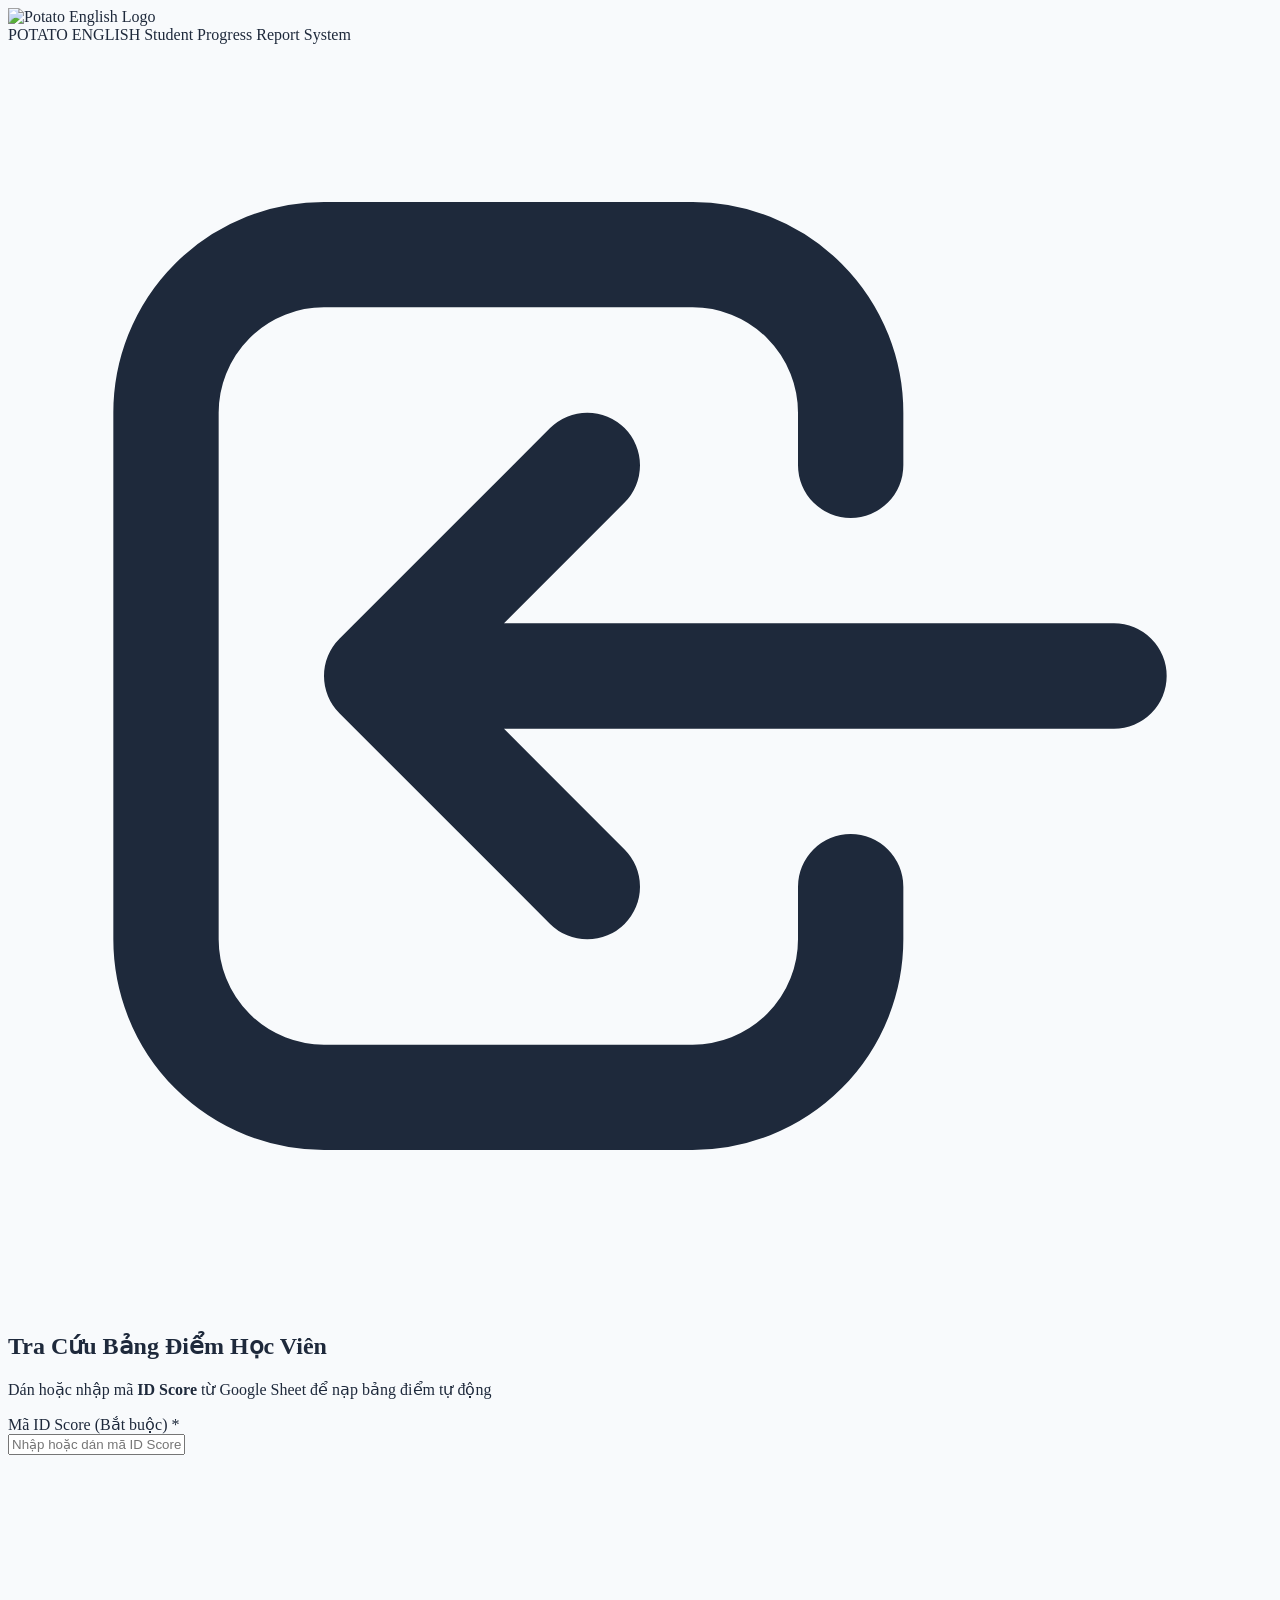
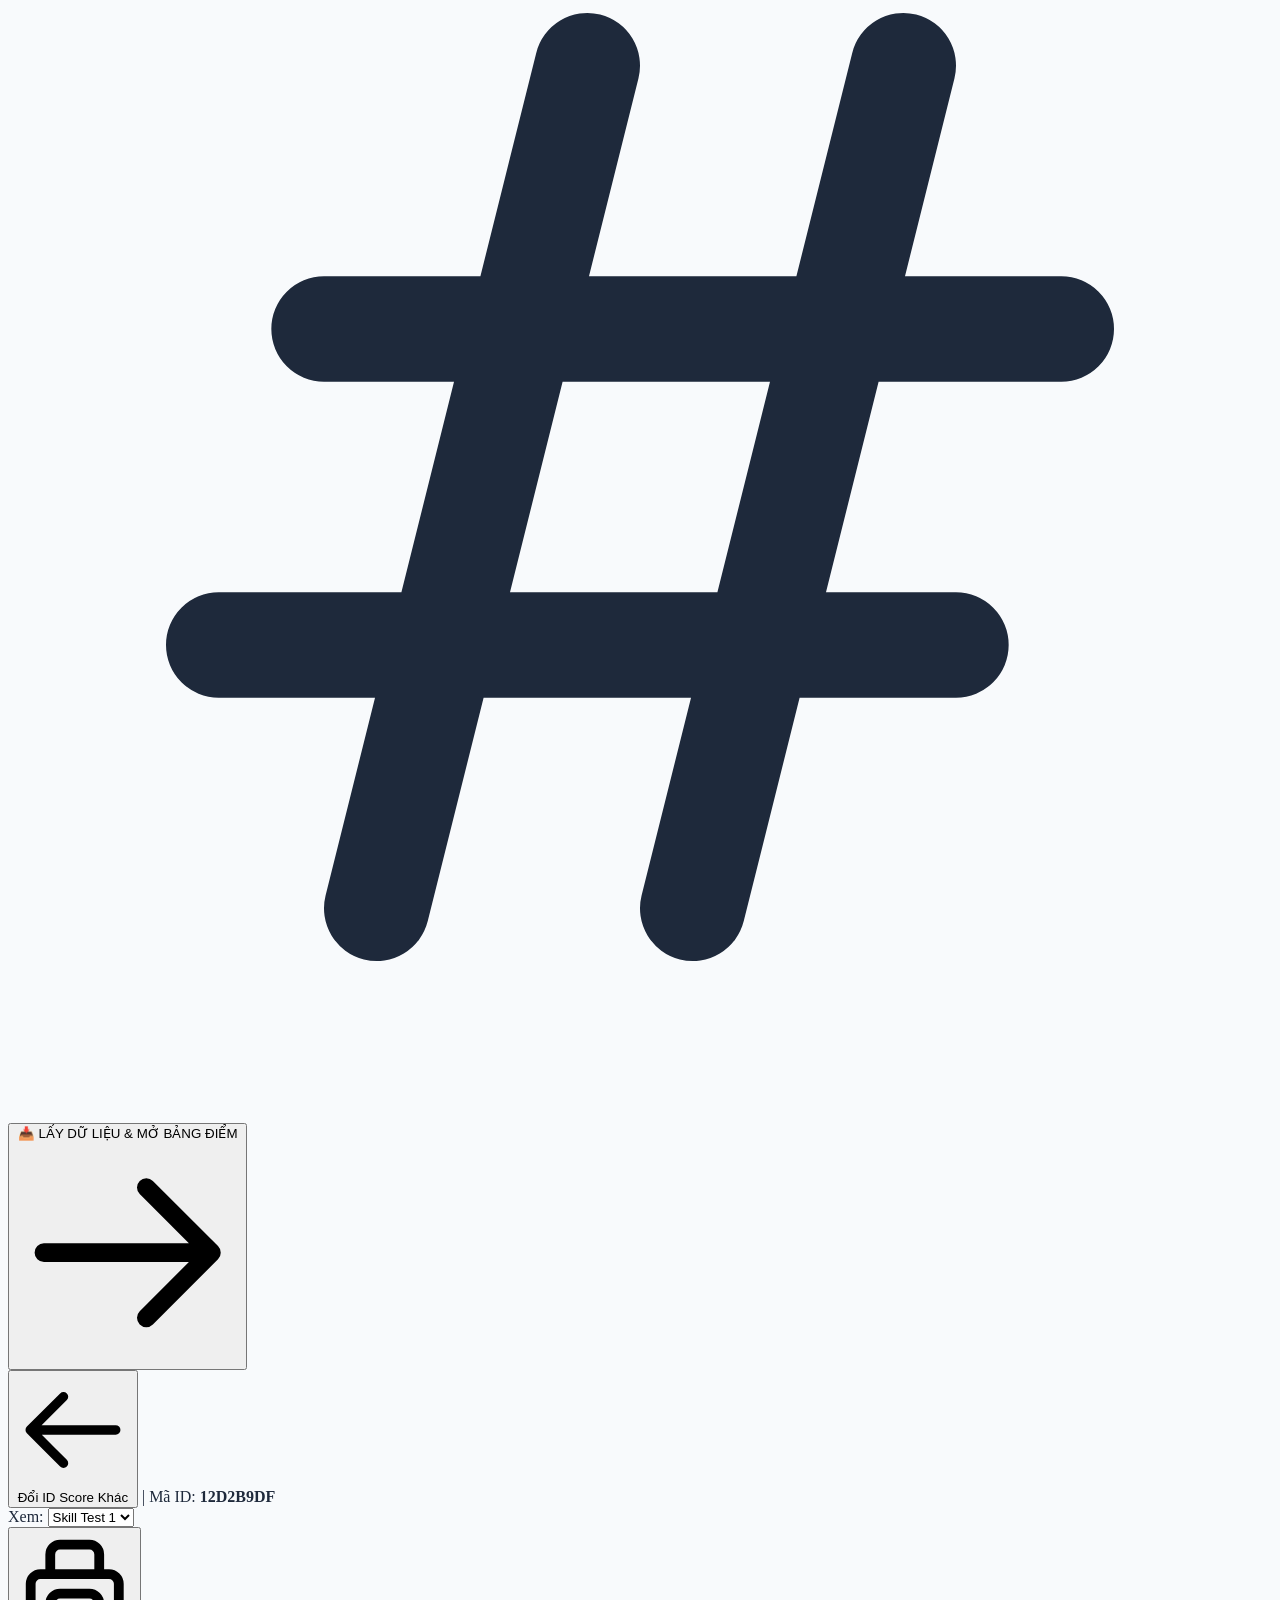
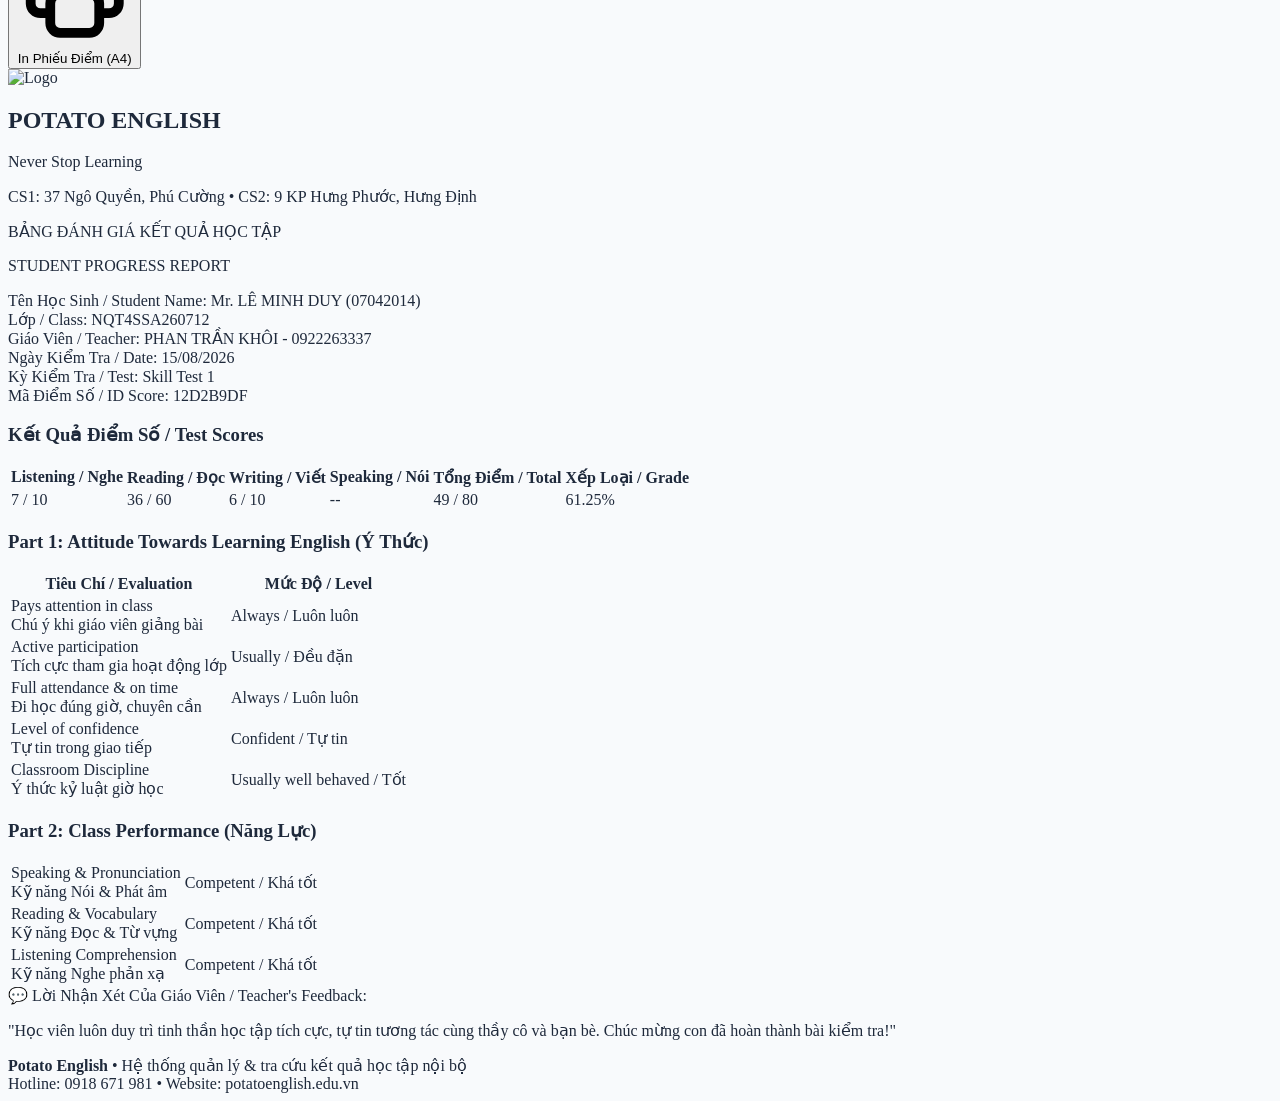
==== score.html @ f8ac5e73 "Update score form: map Class and Teacher from Class sheet, remove signature block" ====
<!DOCTYPE html>
<html lang="vi">
<head>
  <meta charset="UTF-8">
  <meta name="viewport" content="width=device-width, initial-scale=1.0">
  <title>Potato English - Hệ Thống Bảng Điểm Học Viên & Báo Cáo Tiến Trình</title>
  <!-- Tailwind CSS CDN -->
  <script src="https://cdn.tailwindcss.com"></script>
  <!-- PapaParse for high-speed Google Sheet CSV parsing -->
  <script src="https://cdnjs.cloudflare.com/ajax/libs/PapaParse/5.4.1/papaparse.min.js"></script>
  <!-- Google Fonts: Inter & Outfit -->
  <link rel="preconnect" href="https://fonts.googleapis.com">
  <link rel="preconnect" href="https://fonts.gstatic.com" crossorigin>
  <link href="https://fonts.googleapis.com/css2?family=Be+Vietnam+Pro:wght@300;400;500;600;700;800&family=Outfit:wght@500;600;700;800&display=swap" rel="stylesheet">
  
  <script>
    tailwind.config = {
      theme: {
        extend: {
          fontFamily: {
            sans: ['"Be Vietnam Pro"', 'sans-serif'],
            display: ['Outfit', '"Be Vietnam Pro"', 'sans-serif'],
          },
          colors: {
            potato: {
              tan: '#D49A5B',
              tanLight: '#F5E8D8',
              tanDark: '#B87A38',
              navy: '#003F75',
              navyDark: '#00284D',
              blue: '#1B75BC',
              cyan: '#00AEEF',
              red: '#E53935',
              cream: '#FDFBF7',
              surface: '#FFFFFF',
              darkText: '#1E293B',
              muted: '#64748B',
              border: '#E2E8F0'
            }
          }
        }
      }
    }
  </script>
  
  <style>
    body {
      background-color: #F8FAFC;
      color: #1E293B;
    }
    
    /* In ấn chuẩn khổ A4 - CHÍNH XÁC 1 TRANG DUY NHẤT */
    @page {
      size: A4 portrait;
      margin: 6mm 8mm;
    }

    @media print {
      html, body {
        background-color: #FFFFFF !important;
        margin: 0 !important;
        padding: 0 !important;
        height: auto !important;
        -webkit-print-color-adjust: exact !important;
        print-color-adjust: exact !important;
      }
      .no-print {
        display: none !important;
      }
      main {
        padding: 0 !important;
        margin: 0 !important;
        max-width: 100% !important;
        width: 100% !important;
      }
      #reportSection {
        display: block !important;
        padding: 0 !important;
        margin: 0 !important;
        width: 100% !important;
      }
      .print-container {
        box-shadow: none !important;
        border: 1.5px solid #00284D !important;
        margin: 0 auto !important;
        padding: 10px 14px !important;
        width: 100% !important;
        max-width: 100% !important;
        box-sizing: border-box !important;
        page-break-inside: avoid !important;
        break-inside: avoid !important;
        page-break-after: avoid !important;
      }
      tr, td, th {
        page-break-inside: avoid !important;
        break-inside: avoid !important;
      }
    }
  </style>
</head>
<body class="font-sans min-h-screen flex flex-col justify-between antialiased">

  <!-- ================= TOPBAR BRAND HEADER ================= -->
  <header class="no-print bg-white border-b border-potato-border sticky top-0 z-40 shadow-sm">
    <div class="max-w-6xl mx-auto px-4 sm:px-6 h-16 flex items-center justify-between">
      <div class="flex items-center space-x-3">
        <img src="https://potatoenglish.edu.vn/wp-content/uploads/2025/12/logo.jpg" alt="Potato English Logo" class="h-10 w-10 object-contain rounded-lg border border-potato-tan/30 p-0.5">
        <div>
          <span class="font-display font-bold text-lg sm:text-xl text-potato-navy tracking-tight block leading-tight">POTATO ENGLISH</span>
          <span class="text-[11px] font-medium text-potato-tan tracking-wider uppercase">Student Progress Report System</span>
        </div>
      </div>
    </div>
  </header>

  <!-- ================= MAIN CONTAINER ================= -->
  <main class="flex-grow max-w-6xl w-full mx-auto px-4 sm:px-6 py-6 sm:py-8 pb-28 lg:pb-8">

    <!-- ================= VIEW 1: ĐĂNG NHẬP & TRA CỨU ID SCORE ================= -->
    <section id="loginSection" class="no-print max-w-xl mx-auto bg-white rounded-2xl shadow-sm border border-potato-border p-6 sm:p-8 transition-all">
      <div class="text-center mb-6">
        <div class="inline-flex p-3 rounded-2xl bg-amber-50 border border-potato-tan/30 text-potato-tan mb-3">
          <svg class="w-8 h-8" fill="none" stroke="currentColor" viewBox="0 0 24 24">
            <path stroke-linecap="round" stroke-linejoin="round" stroke-width="2" d="M11 16l-4-4m0 0l4-4m-4 4h14m-5 4v1a3 3 0 01-3 3H6a3 3 0 01-3-3V7a3 3 0 013-3h7a3 3 0 013 3v1"/>
          </svg>
        </div>
        <h2 class="font-display text-2xl font-bold text-potato-navy">Tra Cứu Bảng Điểm Học Viên</h2>
        <p class="text-sm text-slate-500 mt-1">Dán hoặc nhập mã <strong>ID Score</strong> từ Google Sheet để nạp bảng điểm tự động</p>
      </div>

      <form id="scoreLoginForm" onsubmit="handleLogin(event)" class="space-y-4">
        <div>
          <label for="idScoreInput" class="block text-xs font-semibold text-slate-700 uppercase tracking-wider mb-1.5">
            Mã ID Score (Bắt buộc) <span class="text-red-500">*</span>
          </label>
          <div class="relative">
            <input type="text" id="idScoreInput" required placeholder="Nhập hoặc dán mã ID Score (ví dụ: 12D2B9DF)" 
              class="w-full pl-10 pr-4 py-3 text-base font-mono uppercase bg-white border border-slate-300 rounded-xl focus:ring-2 focus:ring-potato-tan focus:border-potato-tan transition outline-none shadow-sm">
            <span class="absolute left-3.5 top-3.5 text-slate-400">
              <svg class="w-5 h-5" fill="none" stroke="currentColor" viewBox="0 0 24 24"><path stroke-linecap="round" stroke-linejoin="round" stroke-width="2" d="M7 20l4-16m2 16l4-16M6 9h14M4 15h14"/></svg>
            </span>
          </div>
        </div>

        <!-- Mặc định xem Test 1 khi tra cứu -->
        <input type="hidden" id="testSelectLogin" value="1">

        <!-- Trạng thái Loading / Báo lỗi -->
        <div id="statusBox" class="hidden p-3 rounded-xl text-xs font-medium"></div>

        <div class="pt-2">
          <button type="submit" id="btnSubmitForm" class="w-full py-3.5 px-4 bg-gradient-to-r from-potato-tan to-potato-tanDark text-white font-bold rounded-xl shadow hover:shadow-md transition flex items-center justify-center space-x-2">
            <span id="btnSubmitText">📥 LẤY DỮ LIỆU & MỞ BẢNG ĐIỂM</span>
            <svg id="btnSubmitIcon" class="w-5 h-5" fill="none" stroke="currentColor" viewBox="0 0 24 24"><path stroke-linecap="round" stroke-linejoin="round" stroke-width="2" d="M14 5l7 7m0 0l-7 7m7-7H3"/></svg>
          </button>
        </div>
      </form>
    </section>


    <!-- ================= VIEW 2: BIỂU MẪU BẢNG ĐIỂM (STUDENT PROGRESS REPORT) ================= -->
    <section id="reportSection" class="hidden transition-all">
      
      <!-- Toolbar thao tác (no-print) -->
      <div class="no-print flex flex-wrap items-center justify-between gap-3 mb-6 bg-white p-4 rounded-xl border border-potato-border shadow-sm">
        <div class="flex items-center space-x-2">
          <button onclick="backToLogin()" class="px-3 py-2 bg-slate-100 hover:bg-slate-200 text-slate-700 text-xs font-semibold rounded-lg transition flex items-center space-x-1.5">
            <svg class="w-4 h-4" fill="none" stroke="currentColor" viewBox="0 0 24 24"><path stroke-linecap="round" stroke-linejoin="round" stroke-width="2" d="M10 19l-7-7m0 0l7-7m-7 7h18"/></svg>
            <span>Đổi ID Score Khác</span>
          </button>
          <span class="text-xs text-slate-400 hidden sm:inline">|</span>
          <span class="text-xs text-slate-600 font-medium hidden sm:inline">
            Mã ID: <strong id="currentBadgeId" class="text-potato-navy font-mono text-sm bg-slate-100 px-2 py-0.5 rounded">12D2B9DF</strong>
          </span>
        </div>

        <div class="flex items-center space-x-2">
          <!-- Chọn nhanh Test 1-5 ngay trong trang xem -->
          <div class="flex items-center space-x-1 bg-slate-100 p-1 rounded-lg text-xs">
            <span class="text-slate-500 font-medium px-1">Xem:</span>
            <select id="reportTestSelector" onchange="switchTest(this.value)" class="bg-white border border-slate-300 rounded text-xs font-semibold py-1 px-2 focus:outline-none">
              <option value="1">Skill Test 1</option>
              <option value="2">Skill Test 2</option>
              <option value="3">Skill Test 3</option>
              <option value="4">Skill Test 4</option>
              <option value="5">Skill Test 5</option>
            </select>
          </div>

          <button onclick="window.print()" class="px-4 py-2 bg-potato-blue hover:bg-blue-700 text-white text-xs font-semibold rounded-lg shadow transition flex items-center space-x-1.5">
            <svg class="w-4 h-4" fill="none" stroke="currentColor" viewBox="0 0 24 24"><path stroke-linecap="round" stroke-linejoin="round" stroke-width="2" d="M17 17h2a2 2 0 002-2v-4a2 2 0 00-2-2H5a2 2 0 00-2 2v4a2 2 0 002 2h2m2 4h6a2 2 0 002-2v-4a2 2 0 00-2-2H9a2 2 0 00-2 2v4a2 2 0 002 2zm8-12V5a2 2 0 00-2-2H9a2 2 0 00-2 2v4h10z"/></svg>
            <span>In Phiếu Điểm (A4)</span>
          </button>
        </div>
      </div>

      <!-- TỜ PHIẾU ĐIỂM BÁO CÁO (PRINT CONTAINER) -->
      <div class="print-container bg-white rounded-2xl shadow-sm border border-slate-300 p-5 sm:p-8 max-w-4xl mx-auto">
        
        <!-- HEADER PHIẾU BÁO CÁO -->
        <div class="border-b-2 border-potato-navy/20 pb-3 mb-3 print:pb-2 print:mb-2">
          <div class="flex items-center justify-between gap-3">
            <div class="flex items-center space-x-3">
              <img src="https://potatoenglish.edu.vn/wp-content/uploads/2025/12/logo.jpg" alt="Logo" class="h-14 w-14 print:h-10 print:w-10 object-contain rounded-xl border border-slate-200 p-1">
              <div>
                <h1 class="font-display font-extrabold text-xl print:text-base text-potato-navy tracking-tight leading-tight">POTATO ENGLISH</h1>
                <p class="text-[11px] print:text-[8.5px] text-potato-tan font-bold tracking-wider uppercase">Never Stop Learning</p>
                <p class="text-[10px] print:text-[8px] text-slate-500 mt-0.5">CS1: 37 Ngô Quyền, Phú Cường • CS2: 9 KP Hưng Phước, Hưng Định</p>
              </div>
            </div>
            
            <div class="text-right">
              <div class="inline-block px-2.5 py-0.5 bg-potato-navy text-white text-[10px] print:text-[8.5px] font-bold rounded uppercase tracking-wider mb-0.5">
                BẢNG ĐÁNH GIÁ KẾT QUẢ HỌC TẬP
              </div>
              <p class="font-display font-bold text-base print:text-xs text-slate-800 uppercase tracking-tight leading-tight">STUDENT PROGRESS REPORT</p>
            </div>
          </div>
        </div>

        <!-- THÔNG TIN HỌC VIÊN & LỚP HỌC (GRID) -->
        <div class="bg-slate-50/80 rounded-xl p-3 print:p-2 border border-slate-200 mb-3 print:mb-2">
          <div class="grid grid-cols-2 sm:grid-cols-3 print:grid-cols-3 gap-y-1.5 gap-x-4 text-xs print:text-[10px]">
            <div>
              <span class="text-[10px] print:text-[8.5px] font-medium text-slate-500 block">Tên Học Sinh / Student Name:</span>
              <span id="fieldStudentName" class="font-bold text-potato-navy text-sm print:text-xs">Mr. LÊ MINH DUY (07042014)</span>
            </div>
            <div>
              <span class="text-[10px] print:text-[8.5px] font-medium text-slate-500 block">Lớp / Class:</span>
              <span id="fieldClassId" class="font-bold text-slate-800">NQT4SSA260712</span>
            </div>
            <div>
              <span class="text-[10px] print:text-[8.5px] font-medium text-slate-500 block">Giáo Viên / Teacher:</span>
              <span id="fieldTeacher" class="font-bold text-slate-800">PHAN TRẦN KHÔI - 0922263337</span>
            </div>
            <div>
              <span class="text-[10px] print:text-[8.5px] font-medium text-slate-500 block">Ngày Kiểm Tra / Date:</span>
              <span id="fieldTestDate" class="font-medium text-slate-800">15/08/2026</span>
            </div>
            <div>
              <span class="text-[10px] print:text-[8.5px] font-medium text-slate-500 block">Kỳ Kiểm Tra / Test:</span>
              <span id="fieldTestType" class="font-bold text-potato-blue">Skill Test 1</span>
            </div>
            <div>
              <span class="text-[10px] print:text-[8.5px] font-medium text-slate-500 block">Mã Điểm Số / ID Score:</span>
              <span id="fieldIdScore" class="font-mono font-bold text-potato-tanDark">12D2B9DF</span>
            </div>
          </div>
        </div>

        <!-- BẢNG ĐIỂM KỸ NĂNG (SCORES) -->
        <div class="mb-3 print:mb-2">
          <h3 class="text-xs print:text-[10px] font-bold text-potato-navy uppercase tracking-wider mb-1 flex items-center">
            <span class="w-1.5 h-1.5 rounded-full bg-potato-tan mr-1.5"></span>
            Kết Quả Điểm Số / Test Scores
          </h3>
          
          <div class="overflow-x-auto">
            <table class="w-full text-xs print:text-[10px] border-collapse border border-slate-300 rounded-lg">
              <thead>
                <tr class="bg-potato-navy text-white uppercase text-center text-[11px] print:text-[9px]">
                  <th class="border border-slate-300 py-1.5 px-2">Listening / Nghe</th>
                  <th class="border border-slate-300 py-1.5 px-2">Reading / Đọc</th>
                  <th class="border border-slate-300 py-1.5 px-2">Writing / Viết</th>
                  <th class="border border-slate-300 py-1.5 px-2">Speaking / Nói</th>
                  <th class="border border-slate-300 py-1.5 px-2 bg-potato-tan text-white font-bold">Tổng Điểm / Total</th>
                  <th class="border border-slate-300 py-1.5 px-2 bg-potato-tanDark text-white font-bold">Xếp Loại / Grade</th>
                </tr>
              </thead>
              <tbody class="text-center font-medium divide-y divide-slate-200">
                <tr class="hover:bg-slate-50/50">
                  <td class="border border-slate-300 py-1.5 px-2 font-semibold text-slate-700" id="valListening">7 / 10</td>
                  <td class="border border-slate-300 py-1.5 px-2 font-semibold text-slate-700" id="valReading">36 / 60</td>
                  <td class="border border-slate-300 py-1.5 px-2 font-semibold text-slate-700" id="valWriting">6 / 10</td>
                  <td class="border border-slate-300 py-1.5 px-2 font-semibold text-slate-700" id="valSpeaking">--</td>
                  <td class="border border-slate-300 py-1.5 px-2 font-bold text-sm print:text-xs text-potato-navy bg-amber-50/30" id="valTotal">49 / 80</td>
                  <td class="border border-slate-300 py-1.5 px-2 font-bold text-sm print:text-xs text-emerald-600 bg-amber-50/50" id="valGrade">61.25%</td>
                </tr>
              </tbody>
            </table>
          </div>
        </div>

        <!-- PART 1 & PART 2 LAYOUT: 2 CỘT CÂN BẰNG HOÀN HẢO -->
        <div class="grid grid-cols-1 lg:grid-cols-2 print:grid-cols-2 gap-3 print:gap-2.5 mb-3 print:mb-2">
          
          <!-- CỘT TRÁI: PART 1 (Ý THỨC HỌC TẬP - 5 TIÊU CHÍ) -->
          <div>
            <h3 class="text-xs print:text-[10px] font-bold text-potato-navy uppercase tracking-wider mb-1 flex items-center">
              <span class="w-1.5 h-1.5 rounded-full bg-potato-blue mr-1.5"></span>
              Part 1: Attitude Towards Learning English (Ý Thức)
            </h3>
            
            <table class="w-full text-xs print:text-[8.5px] border-collapse border border-slate-300">
              <thead>
                <tr class="bg-slate-100 text-slate-700 text-left text-[10px] print:text-[8px]">
                  <th class="border border-slate-300 py-1 px-2 w-7/12">Tiêu Chí / Evaluation</th>
                  <th class="border border-slate-300 py-1 px-2 w-5/12 text-center">Mức Độ / Level</th>
                </tr>
              </thead>
              <tbody class="divide-y divide-slate-200 text-slate-700">
                <tr>
                  <td class="border border-slate-300 py-1 px-2">
                    <div class="font-semibold text-slate-800">Pays attention in class</div>
                    <div class="text-[9px] print:text-[7.5px] text-slate-500">Chú ý khi giáo viên giảng bài</div>
                  </td>
                  <td class="border border-slate-300 py-1 px-2 text-center font-bold text-emerald-700 bg-emerald-50/30" id="att1">
                    Always / Luôn luôn
                  </td>
                </tr>
                <tr>
                  <td class="border border-slate-300 py-1 px-2">
                    <div class="font-semibold text-slate-800">Active participation</div>
                    <div class="text-[9px] print:text-[7.5px] text-slate-500">Tích cực tham gia hoạt động lớp</div>
                  </td>
                  <td class="border border-slate-300 py-1 px-2 text-center font-bold text-blue-700 bg-blue-50/30" id="att2">
                    Usually / Đều đặn
                  </td>
                </tr>
                <tr>
                  <td class="border border-slate-300 py-1 px-2">
                    <div class="font-semibold text-slate-800">Full attendance & on time</div>
                    <div class="text-[9px] print:text-[7.5px] text-slate-500">Đi học đúng giờ, chuyên cần</div>
                  </td>
                  <td class="border border-slate-300 py-1 px-2 text-center font-bold text-emerald-700 bg-emerald-50/30" id="att3">
                    Always / Luôn luôn
                  </td>
                </tr>
                <tr>
                  <td class="border border-slate-300 py-1 px-2">
                    <div class="font-semibold text-slate-800">Level of confidence</div>
                    <div class="text-[9px] print:text-[7.5px] text-slate-500">Tự tin trong giao tiếp</div>
                  </td>
                  <td class="border border-slate-300 py-1 px-2 text-center font-bold text-amber-700 bg-amber-50/30" id="att4">
                    Confident / Tự tin
                  </td>
                </tr>
                <tr>
                  <td class="border border-slate-300 py-1 px-2">
                    <div class="font-semibold text-slate-800">Classroom Discipline</div>
                    <div class="text-[9px] print:text-[7.5px] text-slate-500">Ý thức kỷ luật giờ học</div>
                  </td>
                  <td class="border border-slate-300 py-1 px-2 text-center font-bold text-emerald-700 bg-emerald-50/30" id="att5">
                    Usually well behaved / Tốt
                  </td>
                </tr>
              </tbody>
            </table>
          </div>

          <!-- CỘT PHẢI: PART 2 (NĂNG LỰC) + LỜI NHẬN XÉT -->
          <div class="flex flex-col justify-between">
            <div>
              <h3 class="text-xs print:text-[10px] font-bold text-potato-navy uppercase tracking-wider mb-1 flex items-center">
                <span class="w-1.5 h-1.5 rounded-full bg-emerald-600 mr-1.5"></span>
                Part 2: Class Performance (Năng Lực)
              </h3>
              
              <table class="w-full text-xs print:text-[8.5px] border-collapse border border-slate-300 mb-2 print:mb-1.5">
                <tbody class="divide-y divide-slate-200 text-slate-700">
                  <tr>
                    <td class="border border-slate-300 py-1 px-2 w-7/12">
                      <div class="font-semibold text-slate-800">Speaking & Pronunciation</div>
                      <div class="text-[9px] print:text-[7.5px] text-slate-500">Kỹ năng Nói & Phát âm</div>
                    </td>
                    <td class="border border-slate-300 py-1 px-2 w-5/12 text-center font-semibold text-slate-800" id="perf1">
                      Competent / Khá tốt
                    </td>
                  </tr>
                  <tr>
                    <td class="border border-slate-300 py-1 px-2">
                      <div class="font-semibold text-slate-800">Reading & Vocabulary</div>
                      <div class="text-[9px] print:text-[7.5px] text-slate-500">Kỹ năng Đọc & Từ vựng</div>
                    </td>
                    <td class="border border-slate-300 py-1 px-2 text-center font-semibold text-slate-800" id="perf2">
                      Competent / Khá tốt
                    </td>
                  </tr>
                  <tr>
                    <td class="border border-slate-300 py-1 px-2">
                      <div class="font-semibold text-slate-800">Listening Comprehension</div>
                      <div class="text-[9px] print:text-[7.5px] text-slate-500">Kỹ năng Nghe phản xạ</div>
                    </td>
                    <td class="border border-slate-300 py-1 px-2 text-center font-semibold text-slate-800" id="perf3">
                      Competent / Khá tốt
                    </td>
                  </tr>
                </tbody>
              </table>
            </div>

            <!-- LỜI NHẬN XÉT CỦA GIÁO VIÊN -->
            <div class="border border-slate-300 rounded-lg p-2 print:p-1.5 bg-amber-50/20">
              <span class="text-[10px] print:text-[8.5px] font-bold text-potato-navy uppercase tracking-wider block mb-0.5">
                💬 Lời Nhận Xét Của Giáo Viên / Teacher's Feedback:
              </span>
              <p id="teacherFeedback" class="text-xs print:text-[9px] text-slate-700 leading-snug italic">
                "Học viên luôn duy trì tinh thần học tập tích cực, tự tin tương tác cùng thầy cô và bạn bè. Chúc mừng con đã hoàn thành bài kiểm tra!"
              </p>
            </div>
          </div>

        </div>

      </div>
    </section>

  </main>

  <!-- ================= GLOBAL FOOTER ================= -->
  <footer class="no-print bg-white border-t border-potato-border py-4 text-center text-xs text-slate-500">
    <div class="max-w-6xl mx-auto px-4 flex flex-col sm:flex-row items-center justify-between gap-2">
      <div>
        <strong>Potato English</strong> • Hệ thống quản lý & tra cứu kết quả học tập nội bộ
      </div>
      <div>
        <span>Hotline: 0918 671 981 • Website: potatoenglish.edu.vn</span>
      </div>
    </div>
  </footer>

  <!-- ================= JAVASCRIPT: LIVE DATA FETCH & REAL-TIME SEARCH ================= -->
  <script>
    const GOOGLE_SHEET_CSV_URL = 'https://docs.google.com/spreadsheets/d/1Z86AEyIs7yxSNzavuyRTCWz-PnD6xm8y06A-qPsGQR0/export?format=csv&gid=0';
    const GOOGLE_SHEET_CLASS_CSV_URL = 'https://docs.google.com/spreadsheets/d/1Z86AEyIs7yxSNzavuyRTCWz-PnD6xm8y06A-qPsGQR0/export?format=csv&gid=539173860';

    // In-memory cache of parsed Google Sheet data
    let sheetRowsCache = null;
    let classMapCache = {};
    let currentStudentObj = null;
    let currentSelectedTest = 1;

    // Prefetch sheet data in background upon page load
    window.addEventListener('DOMContentLoaded', () => {
      document.getElementById('reportSection').classList.add('hidden');
      loadSheetDataInBackground();
    });

    async function loadSheetDataInBackground() {
      try {
        const [importRes, classRes] = await Promise.all([
          fetch(GOOGLE_SHEET_CSV_URL),
          fetch(GOOGLE_SHEET_CLASS_CSV_URL).catch(() => null)
        ]);

        if (classRes && classRes.ok) {
          const classCsv = await classRes.text();
          Papa.parse(classCsv, {
            skipEmptyLines: true,
            complete: function(results) {
              parseClassMap(results.data);
            }
          });
        }

        if (importRes && importRes.ok) {
          const csvText = await importRes.text();
          Papa.parse(csvText, {
            skipEmptyLines: true,
            complete: function(results) {
              if (results.data && results.data.length > 2) {
                sheetRowsCache = results.data;
                console.log(`✅ Loaded ${sheetRowsCache.length - 2} student records from Google Sheet`);
              }
            }
          });
        }
      } catch (err) {
        console.warn('Background preload failed, will fetch on demand:', err);
      }
    }

    function parseClassMap(rows) {
      if (!rows || rows.length < 3) return;
      for (let i = 2; i < rows.length; i++) {
        const row = rows[i];
        if (row && row[0]) {
          const cid = row[0].trim().toUpperCase();
          classMapCache[cid] = {
            className: (row[13] || '').trim(),
            teacher: (row[14] || '').trim()
          };
        }
      }
      console.log(`✅ Loaded ${Object.keys(classMapCache).length} classes into map cache`);
    }

    function fillAndSubmit(code) {
      document.getElementById('idScoreInput').value = code;
      handleLookup(code, parseInt(document.getElementById('testSelectLogin').value, 10) || 1);
    }

    function handleLogin(e) {
      e.preventDefault();
      const code = document.getElementById('idScoreInput').value.trim().toUpperCase();
      const test = parseInt(document.getElementById('testSelectLogin').value, 10) || 1;
      if (!code) {
        showStatus('Vui lòng nhập hoặc dán mã ID Score!', 'error');
        return;
      }
      handleLookup(code, test);
    }

    async function handleLookup(code, testNum = 1) {
      currentSelectedTest = testNum;
      setLoading(true);
      showStatus('🔄 Đang tìm kiếm học viên trong Google Sheet...', 'info');

      try {
        // 1. First, check in-memory cache if available
        if (sheetRowsCache) {
          const student = findStudentInRows(sheetRowsCache, code, testNum);
          if (student) {
            renderStudent(student);
            setLoading(false);
            return;
          }
        }

        // 2. Otherwise try local /api/score
        try {
          const apiRes = await fetch(`/api/score?id=${encodeURIComponent(code)}&test=${testNum}`);
          if (apiRes.ok) {
            const data = await apiRes.json();
            if (data.found) {
              renderStudentFromApi(data);
              setLoading(false);
              return;
            }
          }
        } catch (apiErr) {
          console.log('/api/score unavailable, falling back to direct Google Sheet fetch');
        }

        // 3. Fallback: Direct CSV fetch from Google Sheet
        const response = await fetch(GOOGLE_SHEET_CSV_URL);
        if (!response.ok) {
          throw new Error('Không thể tải file Google Sheet. Vui lòng kiểm tra kết nối mạng!');
        }

        const csvText = await response.text();
        Papa.parse(csvText, {
          skipEmptyLines: true,
          complete: function(results) {
            sheetRowsCache = results.data;
            const student = findStudentInRows(sheetRowsCache, code, testNum);
            setLoading(false);

            if (student) {
              renderStudent(student);
            } else {
              showStatus(`❌ Không tìm thấy học viên với mã ID Score: "${code}" trong Google Sheet!`, 'error');
            }
          },
          error: function(err) {
            setLoading(false);
            showStatus('Lỗi phân tích dữ liệu Google Sheet: ' + err.message, 'error');
          }
        });

      } catch (err) {
        setLoading(false);
        showStatus('Lỗi kết nối: ' + err.message, 'error');
      }
    }

    function findStudentInRows(rows, queryId, testNum) {
      if (!rows || rows.length < 3) return null;

      for (let i = 2; i < rows.length; i++) {
        const row = rows[i];
        if (!row || !row[0]) continue;
        const rowId = row[0].toString().trim().toUpperCase();
        if (rowId === queryId) {
          return parseRowData(row, queryId, testNum);
        }
      }
      return null;
    }

    function parseRowData(row, queryId, testNum) {
      const getTestInfo = (t) => {
        const dateCol = 5 + t;
        const baseCol = 11 + (t - 1) * 7;
        return {
          name: `Skill Test ${t}`,
          date: (row[dateCol] || '').trim(),
          listening: (row[baseCol] || '').trim() || '--',
          reading: (row[baseCol + 1] || '').trim() || '--',
          writing: (row[baseCol + 2] || '').trim() || '--',
          speaking: (row[baseCol + 3] || '').trim() || '--',
          total: (row[baseCol + 4] || '').trim() || '--',
          grade: (row[baseCol + 5] || '').trim() || '--',
          speakingLink: (row[baseCol + 6] || '').trim()
        };
      };

      const rawClassId = row[1] ? row[1].trim() : 'N/A';
      const rawTeacher = row[5] ? row[5].trim() : 'Giáo viên phụ trách';
      const classInfo = classMapCache[rawClassId.toUpperCase()] || {};
      const finalClass = classInfo.className || rawClassId;
      const finalTeacher = classInfo.teacher || rawTeacher;

      return {
        idScore: row[0] ? row[0].trim() : queryId,
        classId: finalClass,
        rawClassId: rawClassId,
        type: row[2] ? row[2].trim() : '',
        status: row[3] ? row[3].trim() : '',
        studentName: row[4] ? row[4].trim() : 'Học viên',
        teacher: finalTeacher,
        rawTeacher: rawTeacher,
        tests: {
          1: getTestInfo(1),
          2: getTestInfo(2),
          3: getTestInfo(3),
          4: getTestInfo(4),
          5: getTestInfo(5)
        },
        currentTestIndex: testNum,
        att1: (row[53] || '').trim() || 'Always / Luôn luôn',
        att2: (row[54] || '').trim() || 'Usually / Đều đặn',
        att3: (row[55] || '').trim() || 'Always / Luôn luôn',
        att4: (row[56] || '').trim() || 'Confident / Tự tin',
        att5: (row[59] || '').trim() || 'Usually well behaved / Tốt',
        perf1: (row[61] || '').trim() || 'Competent / Khá tốt',
        perf2: (row[62] || '').trim() || 'Competent / Khá tốt',
        perf3: (row[63] || '').trim() || 'Competent / Khá tốt',
        teacherComment: (row[67] || '').trim() || (row[66] || '').trim() || ''
      };
    }

    function renderStudent(student) {
      currentStudentObj = student;
      const test = student.tests[currentSelectedTest] || student.tests[1];

      document.getElementById('currentBadgeId').innerText = student.idScore;
      document.getElementById('fieldIdScore').innerText = student.idScore;
      document.getElementById('fieldStudentName').innerText = student.studentName;
      document.getElementById('fieldClassId').innerText = student.classId;
      document.getElementById('fieldTeacher').innerText = student.teacher;
      
      document.getElementById('fieldTestDate').innerText = test.date || new Date().toLocaleDateString('vi-VN');
      document.getElementById('fieldTestType').innerText = test.name;
      document.getElementById('reportTestSelector').value = currentSelectedTest;

      document.getElementById('valListening').innerText = test.listening;
      document.getElementById('valReading').innerText = test.reading;
      document.getElementById('valWriting').innerText = test.writing;
      document.getElementById('valSpeaking').innerText = test.speaking;
      document.getElementById('valTotal').innerText = test.total;
      document.getElementById('valGrade').innerText = test.grade;

      document.getElementById('att1').innerText = student.att1;
      document.getElementById('att2').innerText = student.att2;
      document.getElementById('att3').innerText = student.att3;
      document.getElementById('att4').innerText = student.att4;
      document.getElementById('att5').innerText = student.att5;

      document.getElementById('perf1').innerText = student.perf1;
      document.getElementById('perf2').innerText = student.perf2;
      document.getElementById('perf3').innerText = student.perf3;

      const feedback = student.teacherComment || 
        `Bé ${student.studentName} có thái độ học tập rất nghiêm túc và chủ động. Con hoàn thành tốt các nội dung trong kỳ thi ${test.name}. Thầy cô chúc mừng kết quả tiến bộ của con!`;
      document.getElementById('teacherFeedback').innerText = `"${feedback}"`;

      // Hide login, show report
      document.getElementById('loginSection').classList.add('hidden');
      document.getElementById('reportSection').classList.remove('hidden');
      window.scrollTo({ top: 0, behavior: 'smooth' });
    }

    function renderStudentFromApi(data) {
      const student = {
        idScore: data.idScore,
        classId: data.classId,
        studentName: data.studentName,
        teacher: data.teacher,
        tests: {
          1: data.allTests.test1,
          2: data.allTests.test2,
          3: data.allTests.test3,
          4: data.allTests.test4,
          5: data.allTests.test5
        },
        currentTestIndex: currentSelectedTest,
        att1: data.attitudes.att1,
        att2: data.attitudes.att2,
        att3: data.attitudes.att3,
        att4: data.attitudes.att4,
        att5: data.attitudes.att5,
        perf1: data.performance.perf1,
        perf2: data.performance.perf2,
        perf3: data.performance.perf3,
        teacherComment: data.comments.teacherComment
      };
      renderStudent(student);
    }

    function switchTest(testNum) {
      currentSelectedTest = parseInt(testNum, 10);
      if (currentStudentObj) {
        renderStudent(currentStudentObj);
      }
    }

    function backToLogin() {
      document.getElementById('loginSection').classList.remove('hidden');
      document.getElementById('reportSection').classList.add('hidden');
      document.getElementById('statusBox').classList.add('hidden');
      window.scrollTo({ top: 0, behavior: 'smooth' });
    }

    function showStatus(msg, type) {
      const box = document.getElementById('statusBox');
      box.classList.remove('hidden', 'bg-red-50', 'text-red-700', 'bg-blue-50', 'text-blue-700', 'border-red-200', 'border-blue-200');
      if (type === 'error') {
        box.classList.add('bg-red-50', 'text-red-700', 'border', 'border-red-200');
      } else {
        box.classList.add('bg-blue-50', 'text-blue-700', 'border', 'border-blue-200');
      }
      box.innerHTML = msg;
    }

    function setLoading(isLoading) {
      const btn = document.getElementById('btnSubmitForm');
      const text = document.getElementById('btnSubmitText');
      if (isLoading) {
        btn.disabled = true;
        btn.classList.add('opacity-75', 'cursor-not-allowed');
        text.innerText = 'ĐANG TẢI TỪ GOOGLE SHEET...';
      } else {
        btn.disabled = false;
        btn.classList.remove('opacity-75', 'cursor-not-allowed');
        text.innerText = '📥 LẤY DỮ LIỆU & MỞ BẢNG ĐIỂM';
      }
    }
  </script>
</body>
</html>
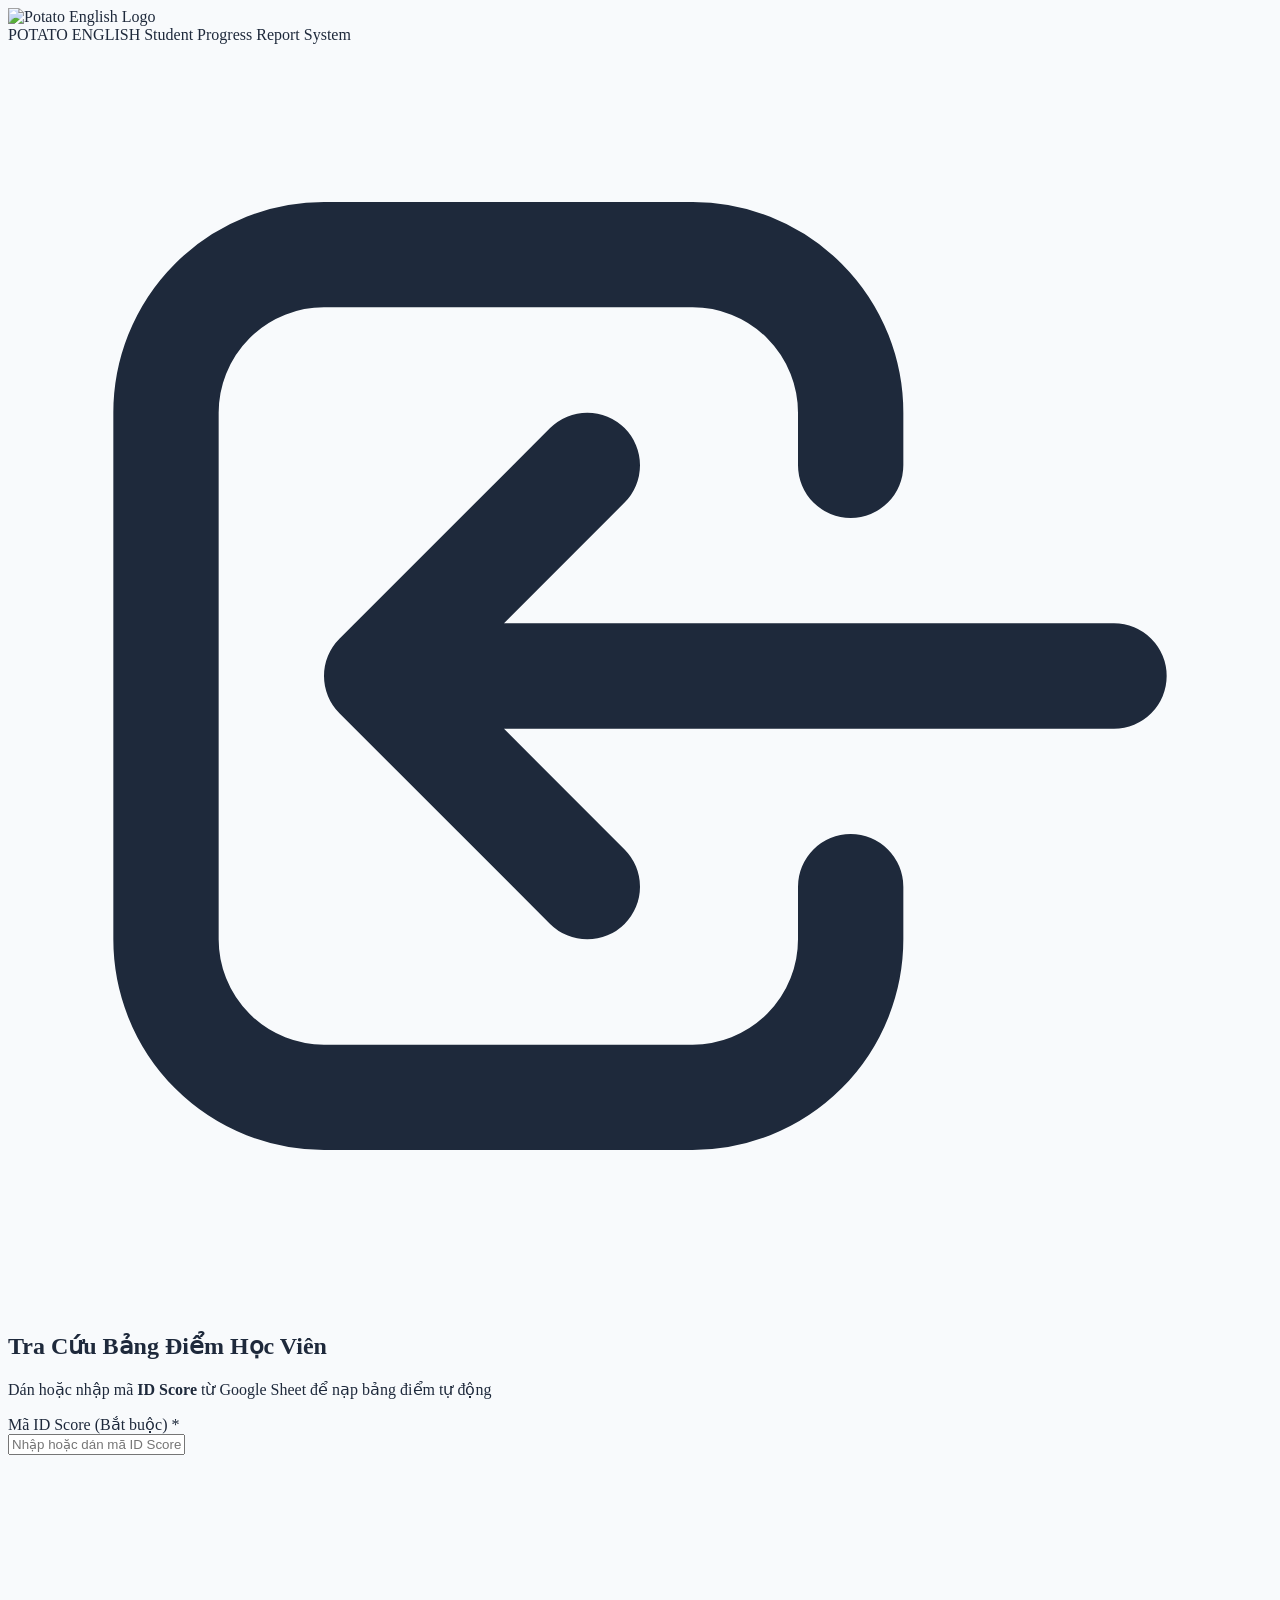
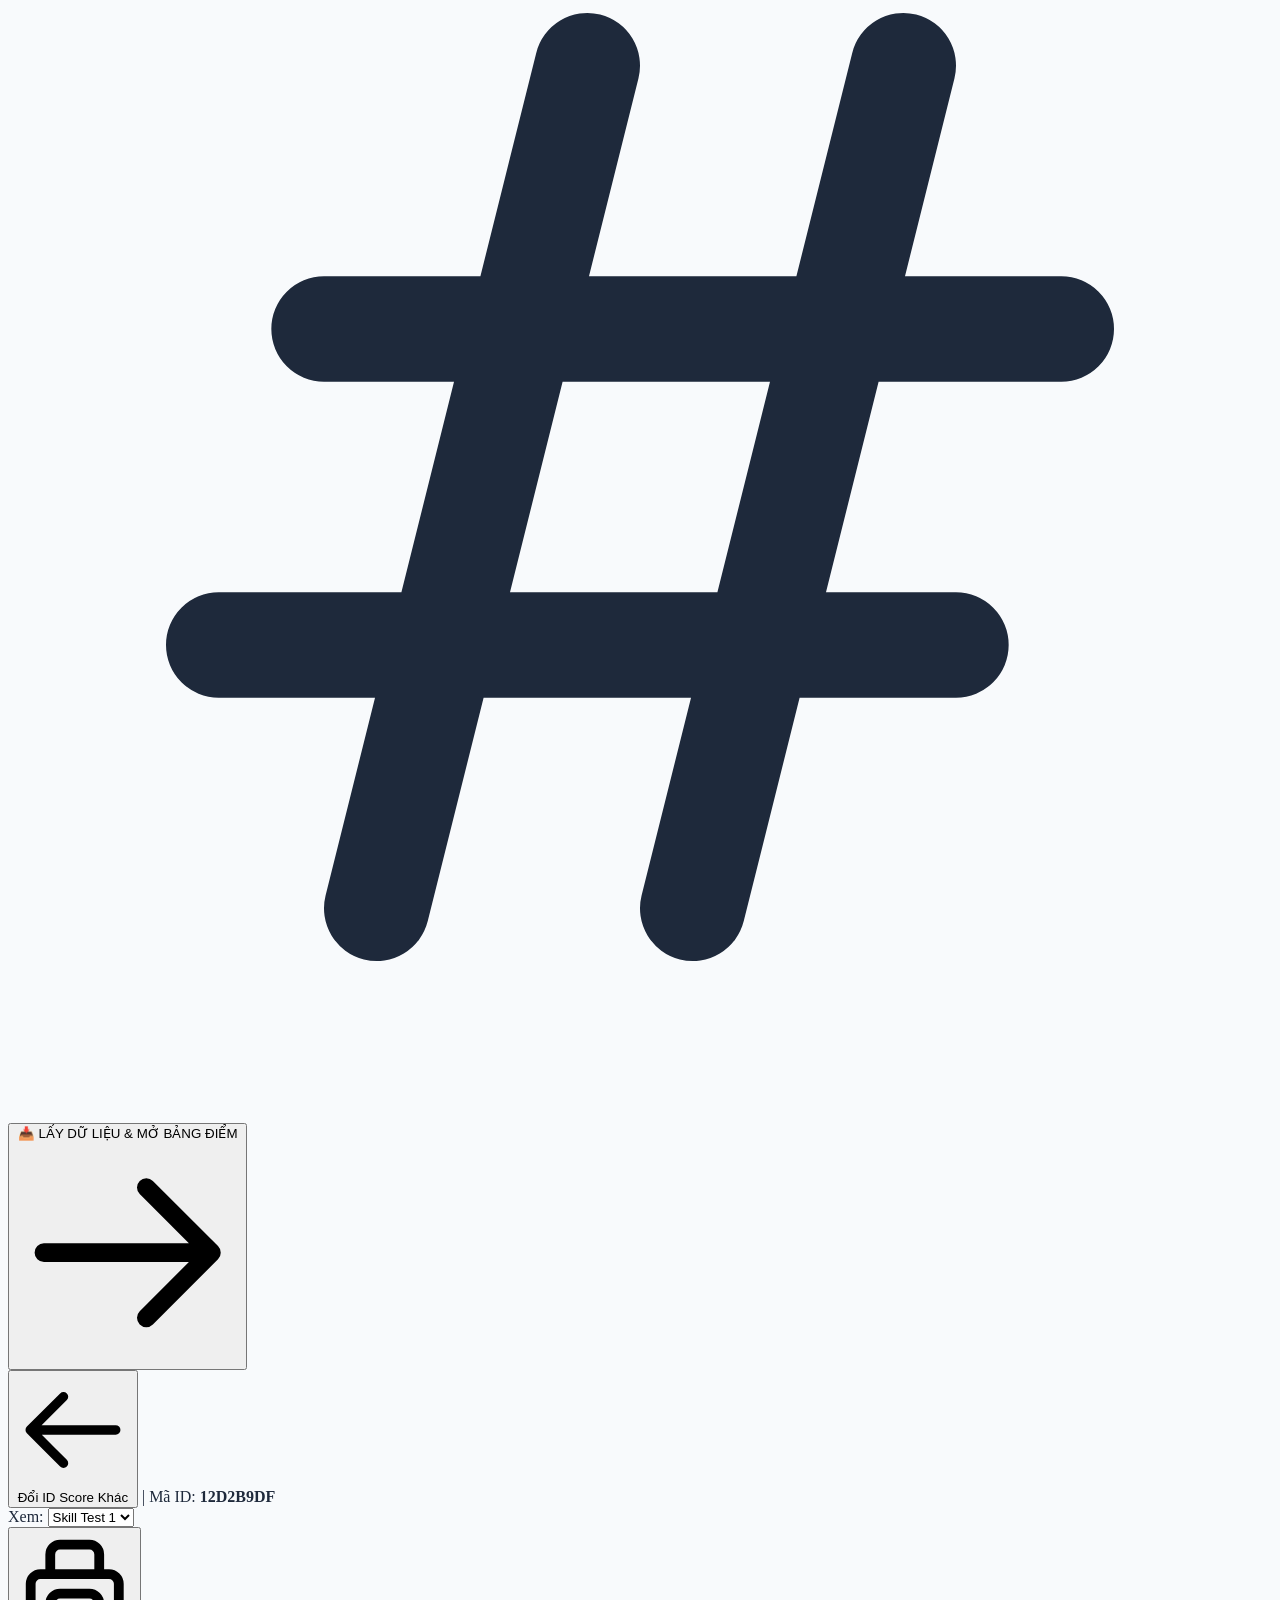
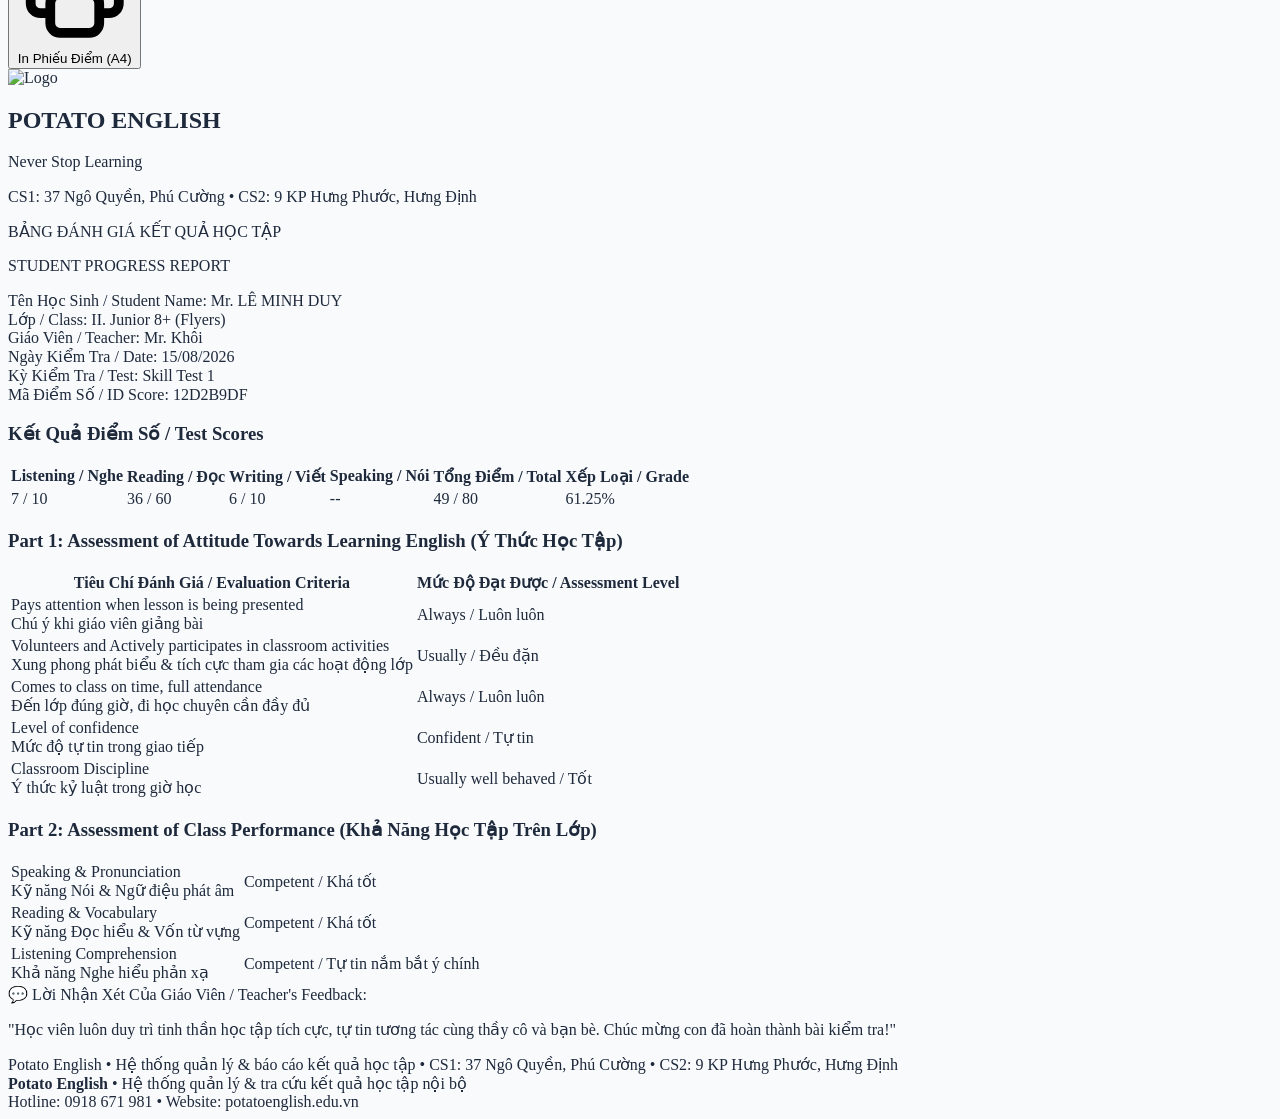
==== commit fc13bfbc: "Remove DOB from student name everywhere and adjust A4 portrait layout to fit perfectly" ====
--- a/score.html
+++ b/score.html
@@ -49,10 +49,10 @@
       color: #1E293B;
     }
     
-    /* In ấn chuẩn khổ A4 - CHÍNH XÁC 1 TRANG DUY NHẤT */
+    /* In ấn chuẩn khổ A4 dọc (Portrait) - BỐ TRÍ VỪA VẶN TRỌN VẸN 1 TRANG */
     @page {
       size: A4 portrait;
-      margin: 6mm 8mm;
+      margin: 8mm 10mm;
     }
 
     @media print {
@@ -83,7 +83,7 @@
         box-shadow: none !important;
         border: 1.5px solid #00284D !important;
         margin: 0 auto !important;
-        padding: 10px 14px !important;
+        padding: 16px 20px !important;
         width: 100% !important;
         max-width: 100% !important;
         box-sizing: border-box !important;
@@ -195,211 +195,209 @@
       </div>
 
       <!-- TỜ PHIẾU ĐIỂM BÁO CÁO (PRINT CONTAINER) -->
-      <div class="print-container bg-white rounded-2xl shadow-sm border border-slate-300 p-5 sm:p-8 max-w-4xl mx-auto">
+      <div class="print-container bg-white rounded-2xl shadow-sm border border-slate-300 p-6 sm:p-8 max-w-4xl mx-auto">
         
         <!-- HEADER PHIẾU BÁO CÁO -->
-        <div class="border-b-2 border-potato-navy/20 pb-3 mb-3 print:pb-2 print:mb-2">
-          <div class="flex items-center justify-between gap-3">
-            <div class="flex items-center space-x-3">
-              <img src="https://potatoenglish.edu.vn/wp-content/uploads/2025/12/logo.jpg" alt="Logo" class="h-14 w-14 print:h-10 print:w-10 object-contain rounded-xl border border-slate-200 p-1">
+        <div class="border-b-2 border-potato-navy/20 pb-3 mb-3 print:pb-2.5 print:mb-2.5">
+          <div class="flex items-center justify-between gap-4">
+            <div class="flex items-center space-x-3.5">
+              <img src="https://potatoenglish.edu.vn/wp-content/uploads/2025/12/logo.jpg" alt="Logo" class="h-14 w-14 print:h-12 print:w-12 object-contain rounded-xl border border-slate-200 p-1 shadow-sm">
               <div>
-                <h1 class="font-display font-extrabold text-xl print:text-base text-potato-navy tracking-tight leading-tight">POTATO ENGLISH</h1>
-                <p class="text-[11px] print:text-[8.5px] text-potato-tan font-bold tracking-wider uppercase">Never Stop Learning</p>
-                <p class="text-[10px] print:text-[8px] text-slate-500 mt-0.5">CS1: 37 Ngô Quyền, Phú Cường • CS2: 9 KP Hưng Phước, Hưng Định</p>
+                <h1 class="font-display font-extrabold text-2xl print:text-xl text-potato-navy tracking-tight leading-tight">POTATO ENGLISH</h1>
+                <p class="text-xs print:text-[10px] text-potato-tan font-bold tracking-wider uppercase">Never Stop Learning</p>
+                <p class="text-[11px] print:text-[9px] text-slate-500 mt-0.5">CS1: 37 Ngô Quyền, Phú Cường • CS2: 9 KP Hưng Phước, Hưng Định</p>
               </div>
             </div>
             
             <div class="text-right">
-              <div class="inline-block px-2.5 py-0.5 bg-potato-navy text-white text-[10px] print:text-[8.5px] font-bold rounded uppercase tracking-wider mb-0.5">
+              <div class="inline-block px-3 py-1 bg-potato-navy text-white text-xs print:text-[10px] font-bold rounded uppercase tracking-wider mb-1">
                 BẢNG ĐÁNH GIÁ KẾT QUẢ HỌC TẬP
               </div>
-              <p class="font-display font-bold text-base print:text-xs text-slate-800 uppercase tracking-tight leading-tight">STUDENT PROGRESS REPORT</p>
+              <p class="font-display font-bold text-lg print:text-sm text-slate-800 uppercase tracking-tight leading-tight">STUDENT PROGRESS REPORT</p>
             </div>
           </div>
         </div>
 
         <!-- THÔNG TIN HỌC VIÊN & LỚP HỌC (GRID) -->
-        <div class="bg-slate-50/80 rounded-xl p-3 print:p-2 border border-slate-200 mb-3 print:mb-2">
-          <div class="grid grid-cols-2 sm:grid-cols-3 print:grid-cols-3 gap-y-1.5 gap-x-4 text-xs print:text-[10px]">
+        <div class="bg-slate-50/80 rounded-xl p-3.5 print:p-3 border border-slate-200 mb-3.5 print:mb-3">
+          <div class="grid grid-cols-2 sm:grid-cols-3 print:grid-cols-3 gap-y-2 gap-x-4 text-xs print:text-[11px]">
             <div>
-              <span class="text-[10px] print:text-[8.5px] font-medium text-slate-500 block">Tên Học Sinh / Student Name:</span>
-              <span id="fieldStudentName" class="font-bold text-potato-navy text-sm print:text-xs">Mr. LÊ MINH DUY (07042014)</span>
+              <span class="text-[11px] print:text-[9.5px] font-medium text-slate-500 block mb-0.5">Tên Học Sinh / Student Name:</span>
+              <span id="fieldStudentName" class="font-bold text-potato-navy text-base print:text-sm">Mr. LÊ MINH DUY</span>
             </div>
             <div>
-              <span class="text-[10px] print:text-[8.5px] font-medium text-slate-500 block">Lớp / Class:</span>
-              <span id="fieldClassId" class="font-bold text-slate-800">NQT4SSA260712</span>
+              <span class="text-[11px] print:text-[9.5px] font-medium text-slate-500 block mb-0.5">Lớp / Class:</span>
+              <span id="fieldClassId" class="font-bold text-slate-800 text-sm print:text-xs">II. Junior 8+ (Flyers)</span>
             </div>
             <div>
-              <span class="text-[10px] print:text-[8.5px] font-medium text-slate-500 block">Giáo Viên / Teacher:</span>
-              <span id="fieldTeacher" class="font-bold text-slate-800">PHAN TRẦN KHÔI - 0922263337</span>
+              <span class="text-[11px] print:text-[9.5px] font-medium text-slate-500 block mb-0.5">Giáo Viên / Teacher:</span>
+              <span id="fieldTeacher" class="font-bold text-slate-800 text-sm print:text-xs">Mr. Khôi</span>
             </div>
             <div>
-              <span class="text-[10px] print:text-[8.5px] font-medium text-slate-500 block">Ngày Kiểm Tra / Date:</span>
-              <span id="fieldTestDate" class="font-medium text-slate-800">15/08/2026</span>
+              <span class="text-[11px] print:text-[9.5px] font-medium text-slate-500 block mb-0.5">Ngày Kiểm Tra / Date:</span>
+              <span id="fieldTestDate" class="font-medium text-slate-800 text-sm print:text-xs">15/08/2026</span>
             </div>
             <div>
-              <span class="text-[10px] print:text-[8.5px] font-medium text-slate-500 block">Kỳ Kiểm Tra / Test:</span>
-              <span id="fieldTestType" class="font-bold text-potato-blue">Skill Test 1</span>
+              <span class="text-[11px] print:text-[9.5px] font-medium text-slate-500 block mb-0.5">Kỳ Kiểm Tra / Test:</span>
+              <span id="fieldTestType" class="font-bold text-potato-blue text-sm print:text-xs">Skill Test 1</span>
             </div>
             <div>
-              <span class="text-[10px] print:text-[8.5px] font-medium text-slate-500 block">Mã Điểm Số / ID Score:</span>
-              <span id="fieldIdScore" class="font-mono font-bold text-potato-tanDark">12D2B9DF</span>
+              <span class="text-[11px] print:text-[9.5px] font-medium text-slate-500 block mb-0.5">Mã Điểm Số / ID Score:</span>
+              <span id="fieldIdScore" class="font-mono font-bold text-potato-tanDark text-sm print:text-xs">12D2B9DF</span>
             </div>
           </div>
         </div>
 
         <!-- BẢNG ĐIỂM KỸ NĂNG (SCORES) -->
-        <div class="mb-3 print:mb-2">
-          <h3 class="text-xs print:text-[10px] font-bold text-potato-navy uppercase tracking-wider mb-1 flex items-center">
+        <div class="mb-3.5 print:mb-3">
+          <h3 class="text-xs print:text-[11px] font-bold text-potato-navy uppercase tracking-wider mb-1.5 flex items-center">
             <span class="w-1.5 h-1.5 rounded-full bg-potato-tan mr-1.5"></span>
             Kết Quả Điểm Số / Test Scores
           </h3>
           
           <div class="overflow-x-auto">
-            <table class="w-full text-xs print:text-[10px] border-collapse border border-slate-300 rounded-lg">
+            <table class="w-full text-xs print:text-[11px] border-collapse border border-slate-300 rounded-lg">
               <thead>
-                <tr class="bg-potato-navy text-white uppercase text-center text-[11px] print:text-[9px]">
-                  <th class="border border-slate-300 py-1.5 px-2">Listening / Nghe</th>
-                  <th class="border border-slate-300 py-1.5 px-2">Reading / Đọc</th>
-                  <th class="border border-slate-300 py-1.5 px-2">Writing / Viết</th>
-                  <th class="border border-slate-300 py-1.5 px-2">Speaking / Nói</th>
-                  <th class="border border-slate-300 py-1.5 px-2 bg-potato-tan text-white font-bold">Tổng Điểm / Total</th>
-                  <th class="border border-slate-300 py-1.5 px-2 bg-potato-tanDark text-white font-bold">Xếp Loại / Grade</th>
+                <tr class="bg-potato-navy text-white uppercase text-center text-xs print:text-[10px]">
+                  <th class="border border-slate-300 py-1.5 px-3">Listening / Nghe</th>
+                  <th class="border border-slate-300 py-1.5 px-3">Reading / Đọc</th>
+                  <th class="border border-slate-300 py-1.5 px-3">Writing / Viết</th>
+                  <th class="border border-slate-300 py-1.5 px-3">Speaking / Nói</th>
+                  <th class="border border-slate-300 py-1.5 px-3 bg-potato-tan text-white font-bold">Tổng Điểm / Total</th>
+                  <th class="border border-slate-300 py-1.5 px-3 bg-potato-tanDark text-white font-bold">Xếp Loại / Grade</th>
                 </tr>
               </thead>
               <tbody class="text-center font-medium divide-y divide-slate-200">
                 <tr class="hover:bg-slate-50/50">
-                  <td class="border border-slate-300 py-1.5 px-2 font-semibold text-slate-700" id="valListening">7 / 10</td>
-                  <td class="border border-slate-300 py-1.5 px-2 font-semibold text-slate-700" id="valReading">36 / 60</td>
-                  <td class="border border-slate-300 py-1.5 px-2 font-semibold text-slate-700" id="valWriting">6 / 10</td>
-                  <td class="border border-slate-300 py-1.5 px-2 font-semibold text-slate-700" id="valSpeaking">--</td>
-                  <td class="border border-slate-300 py-1.5 px-2 font-bold text-sm print:text-xs text-potato-navy bg-amber-50/30" id="valTotal">49 / 80</td>
-                  <td class="border border-slate-300 py-1.5 px-2 font-bold text-sm print:text-xs text-emerald-600 bg-amber-50/50" id="valGrade">61.25%</td>
+                  <td class="border border-slate-300 py-2 px-3 font-semibold text-slate-700" id="valListening">7 / 10</td>
+                  <td class="border border-slate-300 py-2 px-3 font-semibold text-slate-700" id="valReading">36 / 60</td>
+                  <td class="border border-slate-300 py-2 px-3 font-semibold text-slate-700" id="valWriting">6 / 10</td>
+                  <td class="border border-slate-300 py-2 px-3 font-semibold text-slate-700" id="valSpeaking">--</td>
+                  <td class="border border-slate-300 py-2 px-3 font-bold text-base print:text-sm text-potato-navy bg-amber-50/30" id="valTotal">49 / 80</td>
+                  <td class="border border-slate-300 py-2 px-3 font-bold text-base print:text-sm text-emerald-600 bg-amber-50/50" id="valGrade">61.25%</td>
                 </tr>
               </tbody>
             </table>
           </div>
         </div>
 
-        <!-- PART 1 & PART 2 LAYOUT: 2 CỘT CÂN BẰNG HOÀN HẢO -->
-        <div class="grid grid-cols-1 lg:grid-cols-2 print:grid-cols-2 gap-3 print:gap-2.5 mb-3 print:mb-2">
+        <!-- PART 1: ĐÁNH GIÁ Ý THỨC HỌC TẬP -->
+        <div class="mb-3.5 print:mb-3">
+          <h3 class="text-xs print:text-[11px] font-bold text-potato-navy uppercase tracking-wider mb-1.5 flex items-center">
+            <span class="w-1.5 h-1.5 rounded-full bg-potato-blue mr-1.5"></span>
+            Part 1: Assessment of Attitude Towards Learning English (Ý Thức Học Tập)
+          </h3>
           
-          <!-- CỘT TRÁI: PART 1 (Ý THỨC HỌC TẬP - 5 TIÊU CHÍ) -->
-          <div>
-            <h3 class="text-xs print:text-[10px] font-bold text-potato-navy uppercase tracking-wider mb-1 flex items-center">
-              <span class="w-1.5 h-1.5 rounded-full bg-potato-blue mr-1.5"></span>
-              Part 1: Attitude Towards Learning English (Ý Thức)
-            </h3>
-            
-            <table class="w-full text-xs print:text-[8.5px] border-collapse border border-slate-300">
-              <thead>
-                <tr class="bg-slate-100 text-slate-700 text-left text-[10px] print:text-[8px]">
-                  <th class="border border-slate-300 py-1 px-2 w-7/12">Tiêu Chí / Evaluation</th>
-                  <th class="border border-slate-300 py-1 px-2 w-5/12 text-center">Mức Độ / Level</th>
-                </tr>
-              </thead>
-              <tbody class="divide-y divide-slate-200 text-slate-700">
-                <tr>
-                  <td class="border border-slate-300 py-1 px-2">
-                    <div class="font-semibold text-slate-800">Pays attention in class</div>
-                    <div class="text-[9px] print:text-[7.5px] text-slate-500">Chú ý khi giáo viên giảng bài</div>
-                  </td>
-                  <td class="border border-slate-300 py-1 px-2 text-center font-bold text-emerald-700 bg-emerald-50/30" id="att1">
-                    Always / Luôn luôn
-                  </td>
-                </tr>
-                <tr>
-                  <td class="border border-slate-300 py-1 px-2">
-                    <div class="font-semibold text-slate-800">Active participation</div>
-                    <div class="text-[9px] print:text-[7.5px] text-slate-500">Tích cực tham gia hoạt động lớp</div>
-                  </td>
-                  <td class="border border-slate-300 py-1 px-2 text-center font-bold text-blue-700 bg-blue-50/30" id="att2">
-                    Usually / Đều đặn
-                  </td>
-                </tr>
-                <tr>
-                  <td class="border border-slate-300 py-1 px-2">
-                    <div class="font-semibold text-slate-800">Full attendance & on time</div>
-                    <div class="text-[9px] print:text-[7.5px] text-slate-500">Đi học đúng giờ, chuyên cần</div>
-                  </td>
-                  <td class="border border-slate-300 py-1 px-2 text-center font-bold text-emerald-700 bg-emerald-50/30" id="att3">
-                    Always / Luôn luôn
-                  </td>
-                </tr>
-                <tr>
-                  <td class="border border-slate-300 py-1 px-2">
-                    <div class="font-semibold text-slate-800">Level of confidence</div>
-                    <div class="text-[9px] print:text-[7.5px] text-slate-500">Tự tin trong giao tiếp</div>
-                  </td>
-                  <td class="border border-slate-300 py-1 px-2 text-center font-bold text-amber-700 bg-amber-50/30" id="att4">
-                    Confident / Tự tin
-                  </td>
-                </tr>
-                <tr>
-                  <td class="border border-slate-300 py-1 px-2">
-                    <div class="font-semibold text-slate-800">Classroom Discipline</div>
-                    <div class="text-[9px] print:text-[7.5px] text-slate-500">Ý thức kỷ luật giờ học</div>
-                  </td>
-                  <td class="border border-slate-300 py-1 px-2 text-center font-bold text-emerald-700 bg-emerald-50/30" id="att5">
-                    Usually well behaved / Tốt
-                  </td>
-                </tr>
-              </tbody>
-            </table>
-          </div>
-
-          <!-- CỘT PHẢI: PART 2 (NĂNG LỰC) + LỜI NHẬN XÉT -->
-          <div class="flex flex-col justify-between">
-            <div>
-              <h3 class="text-xs print:text-[10px] font-bold text-potato-navy uppercase tracking-wider mb-1 flex items-center">
-                <span class="w-1.5 h-1.5 rounded-full bg-emerald-600 mr-1.5"></span>
-                Part 2: Class Performance (Năng Lực)
-              </h3>
-              
-              <table class="w-full text-xs print:text-[8.5px] border-collapse border border-slate-300 mb-2 print:mb-1.5">
-                <tbody class="divide-y divide-slate-200 text-slate-700">
-                  <tr>
-                    <td class="border border-slate-300 py-1 px-2 w-7/12">
-                      <div class="font-semibold text-slate-800">Speaking & Pronunciation</div>
-                      <div class="text-[9px] print:text-[7.5px] text-slate-500">Kỹ năng Nói & Phát âm</div>
-                    </td>
-                    <td class="border border-slate-300 py-1 px-2 w-5/12 text-center font-semibold text-slate-800" id="perf1">
-                      Competent / Khá tốt
-                    </td>
-                  </tr>
-                  <tr>
-                    <td class="border border-slate-300 py-1 px-2">
-                      <div class="font-semibold text-slate-800">Reading & Vocabulary</div>
-                      <div class="text-[9px] print:text-[7.5px] text-slate-500">Kỹ năng Đọc & Từ vựng</div>
-                    </td>
-                    <td class="border border-slate-300 py-1 px-2 text-center font-semibold text-slate-800" id="perf2">
-                      Competent / Khá tốt
-                    </td>
-                  </tr>
-                  <tr>
-                    <td class="border border-slate-300 py-1 px-2">
-                      <div class="font-semibold text-slate-800">Listening Comprehension</div>
-                      <div class="text-[9px] print:text-[7.5px] text-slate-500">Kỹ năng Nghe phản xạ</div>
-                    </td>
-                    <td class="border border-slate-300 py-1 px-2 text-center font-semibold text-slate-800" id="perf3">
-                      Competent / Khá tốt
-                    </td>
-                  </tr>
-                </tbody>
-              </table>
-            </div>
-
-            <!-- LỜI NHẬN XÉT CỦA GIÁO VIÊN -->
-            <div class="border border-slate-300 rounded-lg p-2 print:p-1.5 bg-amber-50/20">
-              <span class="text-[10px] print:text-[8.5px] font-bold text-potato-navy uppercase tracking-wider block mb-0.5">
-                💬 Lời Nhận Xét Của Giáo Viên / Teacher's Feedback:
-              </span>
-              <p id="teacherFeedback" class="text-xs print:text-[9px] text-slate-700 leading-snug italic">
-                "Học viên luôn duy trì tinh thần học tập tích cực, tự tin tương tác cùng thầy cô và bạn bè. Chúc mừng con đã hoàn thành bài kiểm tra!"
-              </p>
-            </div>
-          </div>
-
+          <table class="w-full text-xs print:text-[10px] border-collapse border border-slate-300">
+            <thead>
+              <tr class="bg-slate-100 text-slate-700 text-left text-xs print:text-[9.5px]">
+                <th class="border border-slate-300 py-1.5 px-3 w-7/12">Tiêu Chí Đánh Giá / Evaluation Criteria</th>
+                <th class="border border-slate-300 py-1.5 px-3 w-5/12 text-center">Mức Độ Đạt Được / Assessment Level</th>
+              </tr>
+            </thead>
+            <tbody class="divide-y divide-slate-200 text-slate-700">
+              <tr>
+                <td class="border border-slate-300 py-1.5 px-3">
+                  <div class="font-semibold text-slate-800">Pays attention when lesson is being presented</div>
+                  <div class="text-[11px] print:text-[9px] text-slate-500">Chú ý khi giáo viên giảng bài</div>
+                </td>
+                <td class="border border-slate-300 py-1.5 px-3 text-center font-bold text-emerald-700 bg-emerald-50/30" id="att1">
+                  Always / Luôn luôn
+                </td>
+              </tr>
+              <tr>
+                <td class="border border-slate-300 py-1.5 px-3">
+                  <div class="font-semibold text-slate-800">Volunteers and Actively participates in classroom activities</div>
+                  <div class="text-[11px] print:text-[9px] text-slate-500">Xung phong phát biểu & tích cực tham gia các hoạt động lớp</div>
+                </td>
+                <td class="border border-slate-300 py-1.5 px-3 text-center font-bold text-blue-700 bg-blue-50/30" id="att2">
+                  Usually / Đều đặn
+                </td>
+              </tr>
+              <tr>
+                <td class="border border-slate-300 py-1.5 px-3">
+                  <div class="font-semibold text-slate-800">Comes to class on time, full attendance</div>
+                  <div class="text-[11px] print:text-[9px] text-slate-500">Đến lớp đúng giờ, đi học chuyên cần đầy đủ</div>
+                </td>
+                <td class="border border-slate-300 py-1.5 px-3 text-center font-bold text-emerald-700 bg-emerald-50/30" id="att3">
+                  Always / Luôn luôn
+                </td>
+              </tr>
+              <tr>
+                <td class="border border-slate-300 py-1.5 px-3">
+                  <div class="font-semibold text-slate-800">Level of confidence</div>
+                  <div class="text-[11px] print:text-[9px] text-slate-500">Mức độ tự tin trong giao tiếp</div>
+                </td>
+                <td class="border border-slate-300 py-1.5 px-3 text-center font-bold text-amber-700 bg-amber-50/30" id="att4">
+                  Confident / Tự tin
+                </td>
+              </tr>
+              <tr>
+                <td class="border border-slate-300 py-1.5 px-3">
+                  <div class="font-semibold text-slate-800">Classroom Discipline</div>
+                  <div class="text-[11px] print:text-[9px] text-slate-500">Ý thức kỷ luật trong giờ học</div>
+                </td>
+                <td class="border border-slate-300 py-1.5 px-3 text-center font-bold text-emerald-700 bg-emerald-50/30" id="att5">
+                  Usually well behaved / Tốt
+                </td>
+              </tr>
+            </tbody>
+          </table>
+        </div>
+
+        <!-- PART 2: ĐÁNH GIÁ NĂNG LỰC TRÊN LỚP -->
+        <div class="mb-3.5 print:mb-3">
+          <h3 class="text-xs print:text-[11px] font-bold text-potato-navy uppercase tracking-wider mb-1.5 flex items-center">
+            <span class="w-1.5 h-1.5 rounded-full bg-emerald-600 mr-1.5"></span>
+            Part 2: Assessment of Class Performance (Khả Năng Học Tập Trên Lớp)
+          </h3>
+          
+          <table class="w-full text-xs print:text-[10px] border-collapse border border-slate-300">
+            <tbody class="divide-y divide-slate-200 text-slate-700">
+              <tr>
+                <td class="border border-slate-300 py-1.5 px-3 w-7/12">
+                  <div class="font-semibold text-slate-800">Speaking & Pronunciation</div>
+                  <div class="text-[11px] print:text-[9px] text-slate-500">Kỹ năng Nói & Ngữ điệu phát âm</div>
+                </td>
+                <td class="border border-slate-300 py-1.5 px-3 w-5/12 text-center font-semibold text-slate-800" id="perf1">
+                  Competent / Khá tốt
+                </td>
+              </tr>
+              <tr>
+                <td class="border border-slate-300 py-1.5 px-3">
+                  <div class="font-semibold text-slate-800">Reading & Vocabulary</div>
+                  <div class="text-[11px] print:text-[9px] text-slate-500">Kỹ năng Đọc hiểu & Vốn từ vựng</div>
+                </td>
+                <td class="border border-slate-300 py-1.5 px-3 text-center font-semibold text-slate-800" id="perf2">
+                  Competent / Khá tốt
+                </td>
+              </tr>
+              <tr>
+                <td class="border border-slate-300 py-1.5 px-3">
+                  <div class="font-semibold text-slate-800">Listening Comprehension</div>
+                  <div class="text-[11px] print:text-[9px] text-slate-500">Khả năng Nghe hiểu phản xạ</div>
+                </td>
+                <td class="border border-slate-300 py-1.5 px-3 text-center font-semibold text-slate-800" id="perf3">
+                  Competent / Tự tin nắm bắt ý chính
+                </td>
+              </tr>
+            </tbody>
+          </table>
+        </div>
+
+        <!-- LỜI NHẬN XÉT CỦA GIÁO VIÊN -->
+        <div class="border border-slate-300 rounded-xl p-3 print:p-2.5 bg-amber-50/25 mb-3 print:mb-2">
+          <span class="text-xs print:text-[10px] font-bold text-potato-navy uppercase tracking-wider block mb-1">
+            💬 Lời Nhận Xét Của Giáo Viên / Teacher's Feedback:
+          </span>
+          <p id="teacherFeedback" class="text-xs sm:text-sm print:text-[10.5px] text-slate-700 leading-relaxed italic">
+            "Học viên luôn duy trì tinh thần học tập tích cực, tự tin tương tác cùng thầy cô và bạn bè. Chúc mừng con đã hoàn thành bài kiểm tra!"
+          </p>
+        </div>
+
+        <!-- BRAND FOOTER NOTE -->
+        <div class="text-center text-[10px] print:text-[8.5px] text-slate-400 pt-2 border-t border-slate-200">
+          Potato English • Hệ thống quản lý & báo cáo kết quả học tập • CS1: 37 Ngô Quyền, Phú Cường • CS2: 9 KP Hưng Phước, Hưng Định
         </div>
 
       </div>
@@ -576,6 +574,11 @@
         }
       }
       return null;
+    }
+
+    function cleanNameString(str) {
+      if (!str) return '';
+      return str.replace(/\s*\([\d\s\/\.\-]+\)\s*/g, '').trim();
     }
 
     function parseRowData(row, queryId, testNum) {
@@ -600,6 +603,8 @@
       const classInfo = classMapCache[rawClassId.toUpperCase()] || {};
       const finalClass = classInfo.className || rawClassId;
       const finalTeacher = classInfo.teacher || rawTeacher;
+      const rawStudentName = row[4] ? row[4].trim() : 'Học viên';
+      const cleanStudentName = cleanNameString(rawStudentName);
 
       return {
         idScore: row[0] ? row[0].trim() : queryId,
@@ -607,7 +612,8 @@
         rawClassId: rawClassId,
         type: row[2] ? row[2].trim() : '',
         status: row[3] ? row[3].trim() : '',
-        studentName: row[4] ? row[4].trim() : 'Học viên',
+        studentName: cleanStudentName,
+        rawStudentName: rawStudentName,
         teacher: finalTeacher,
         rawTeacher: rawTeacher,
         tests: {
@@ -626,7 +632,7 @@
         perf1: (row[61] || '').trim() || 'Competent / Khá tốt',
         perf2: (row[62] || '').trim() || 'Competent / Khá tốt',
         perf3: (row[63] || '').trim() || 'Competent / Khá tốt',
-        teacherComment: (row[67] || '').trim() || (row[66] || '').trim() || ''
+        teacherComment: cleanNameString((row[67] || '').trim() || (row[66] || '').trim() || '')
       };
     }
 
@@ -636,7 +642,7 @@
 
       document.getElementById('currentBadgeId').innerText = student.idScore;
       document.getElementById('fieldIdScore').innerText = student.idScore;
-      document.getElementById('fieldStudentName').innerText = student.studentName;
+      document.getElementById('fieldStudentName').innerText = cleanNameString(student.studentName);
       document.getElementById('fieldClassId').innerText = student.classId;
       document.getElementById('fieldTeacher').innerText = student.teacher;
       
@@ -661,8 +667,9 @@
       document.getElementById('perf2').innerText = student.perf2;
       document.getElementById('perf3').innerText = student.perf3;
 
-      const feedback = student.teacherComment || 
-        `Bé ${student.studentName} có thái độ học tập rất nghiêm túc và chủ động. Con hoàn thành tốt các nội dung trong kỳ thi ${test.name}. Thầy cô chúc mừng kết quả tiến bộ của con!`;
+      const friendlyName = cleanNameString(student.studentName).replace(/^(Mr\.|Ms\.|Mrs\.)\s*/i, '').trim();
+      const feedback = student.teacherComment ? cleanNameString(student.teacherComment) : 
+        `Bé ${friendlyName} có thái độ học tập rất nghiêm túc và chủ động. Con hoàn thành tốt các nội dung trong kỳ thi ${test.name}. Thầy cô chúc mừng kết quả tiến bộ của con!`;
       document.getElementById('teacherFeedback').innerText = `"${feedback}"`;
 
       // Hide login, show report
@@ -675,7 +682,7 @@
       const student = {
         idScore: data.idScore,
         classId: data.classId,
-        studentName: data.studentName,
+        studentName: cleanNameString(data.studentName),
         teacher: data.teacher,
         tests: {
           1: data.allTests.test1,
@@ -693,7 +700,7 @@
         perf1: data.performance.perf1,
         perf2: data.performance.perf2,
         perf3: data.performance.perf3,
-        teacherComment: data.comments.teacherComment
+        teacherComment: cleanNameString(data.comments.teacherComment)
       };
       renderStudent(student);
     }
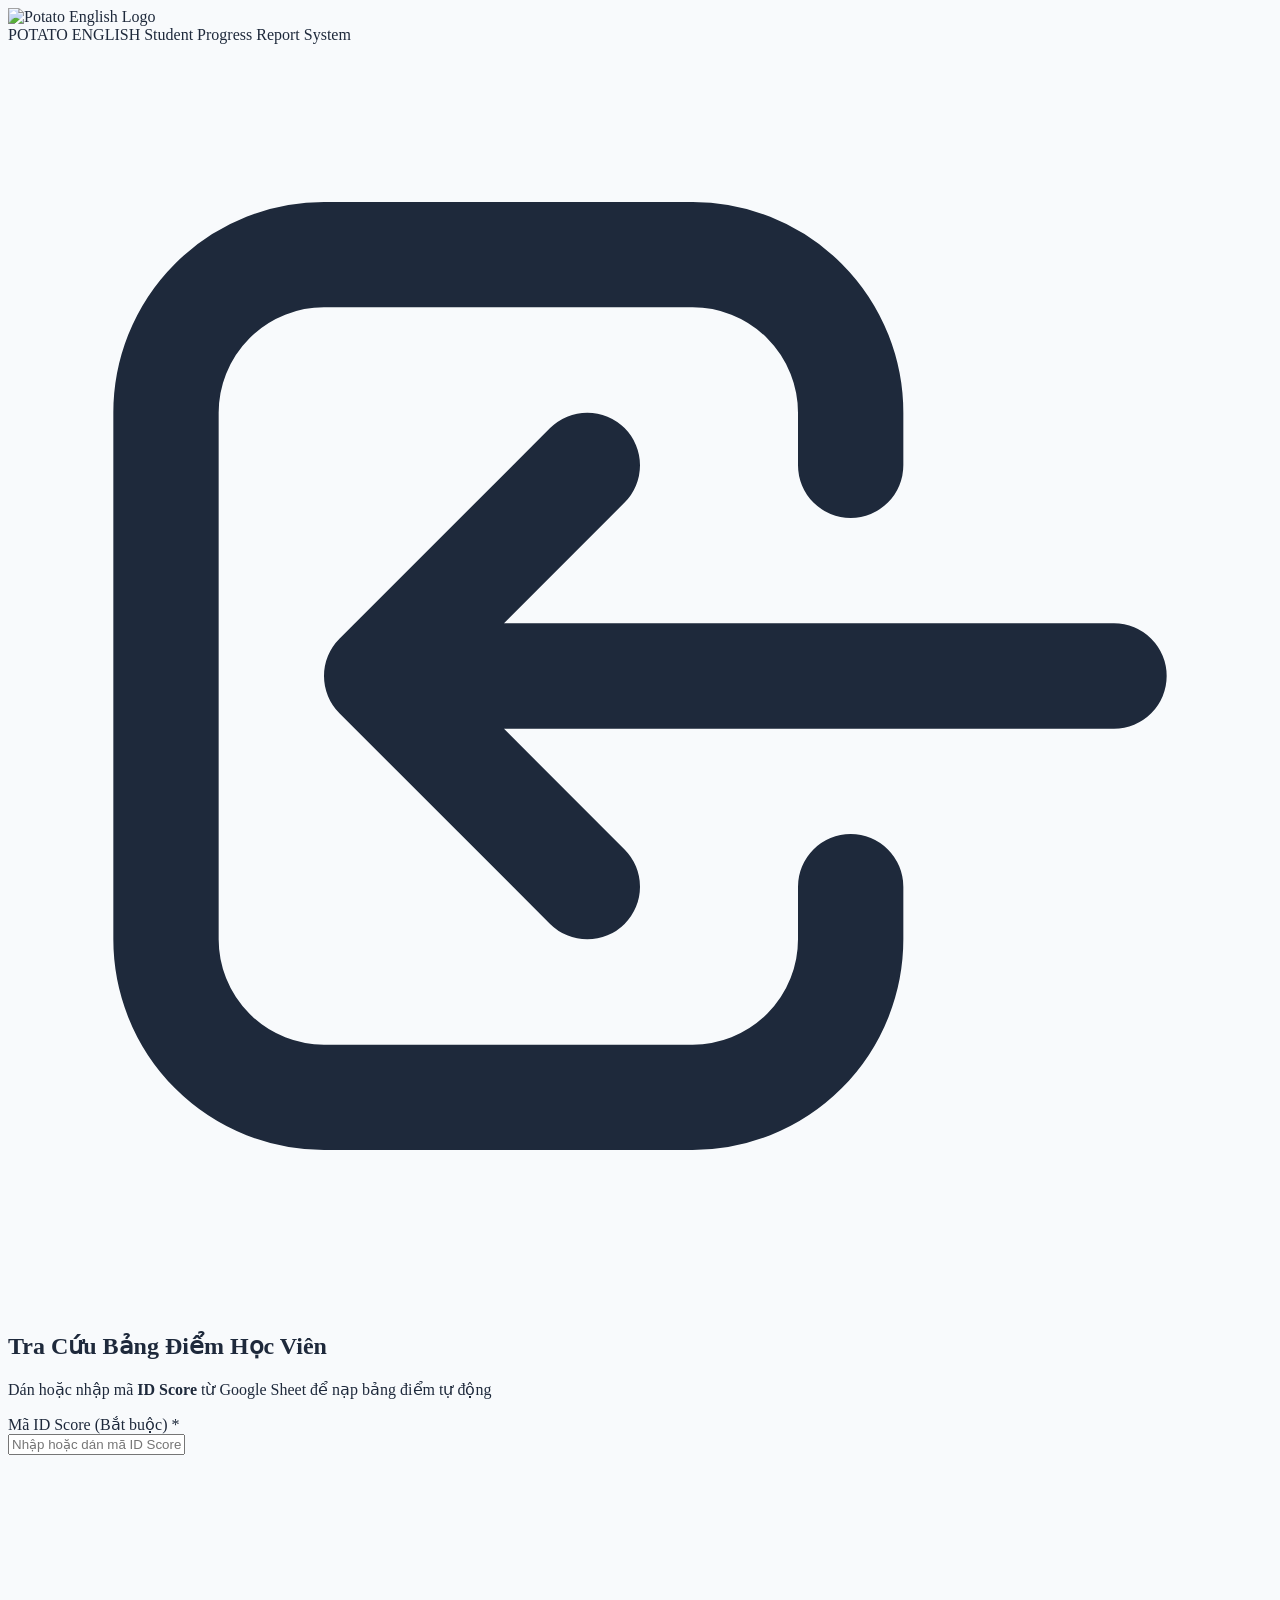
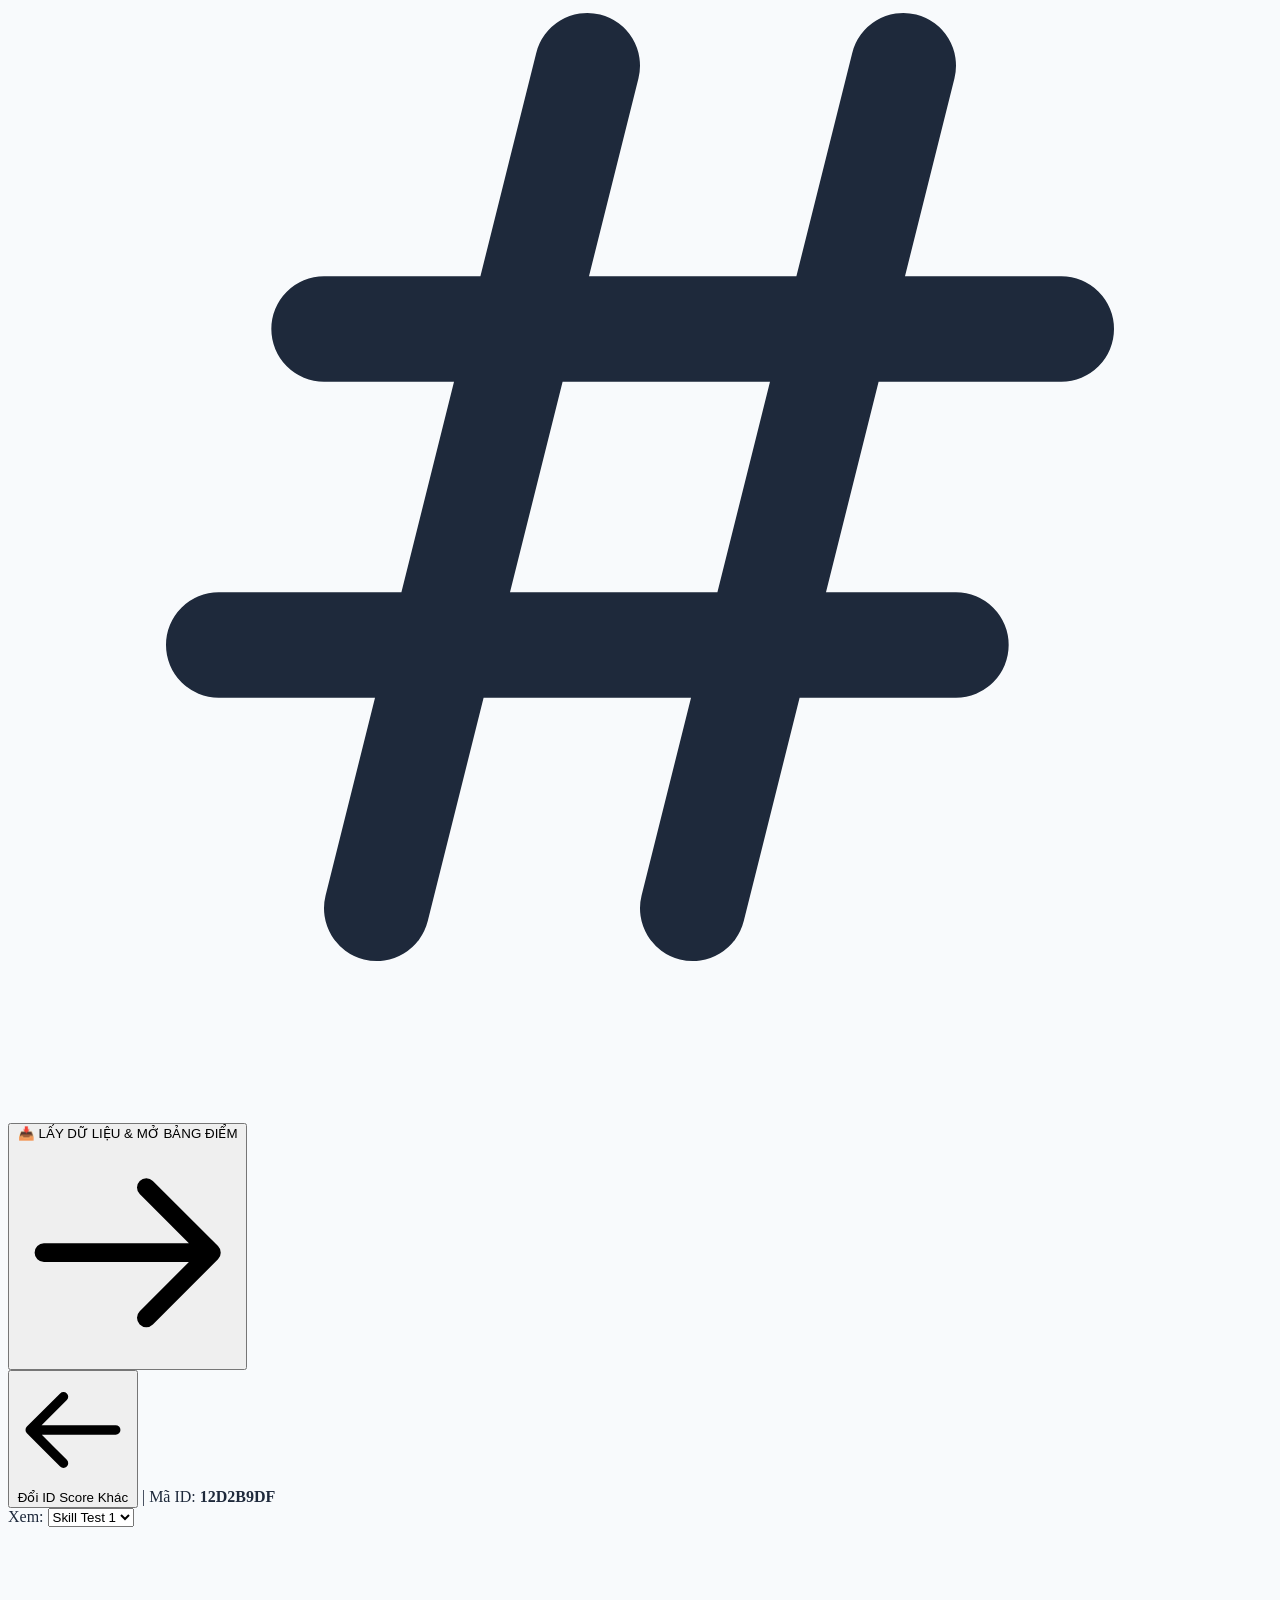
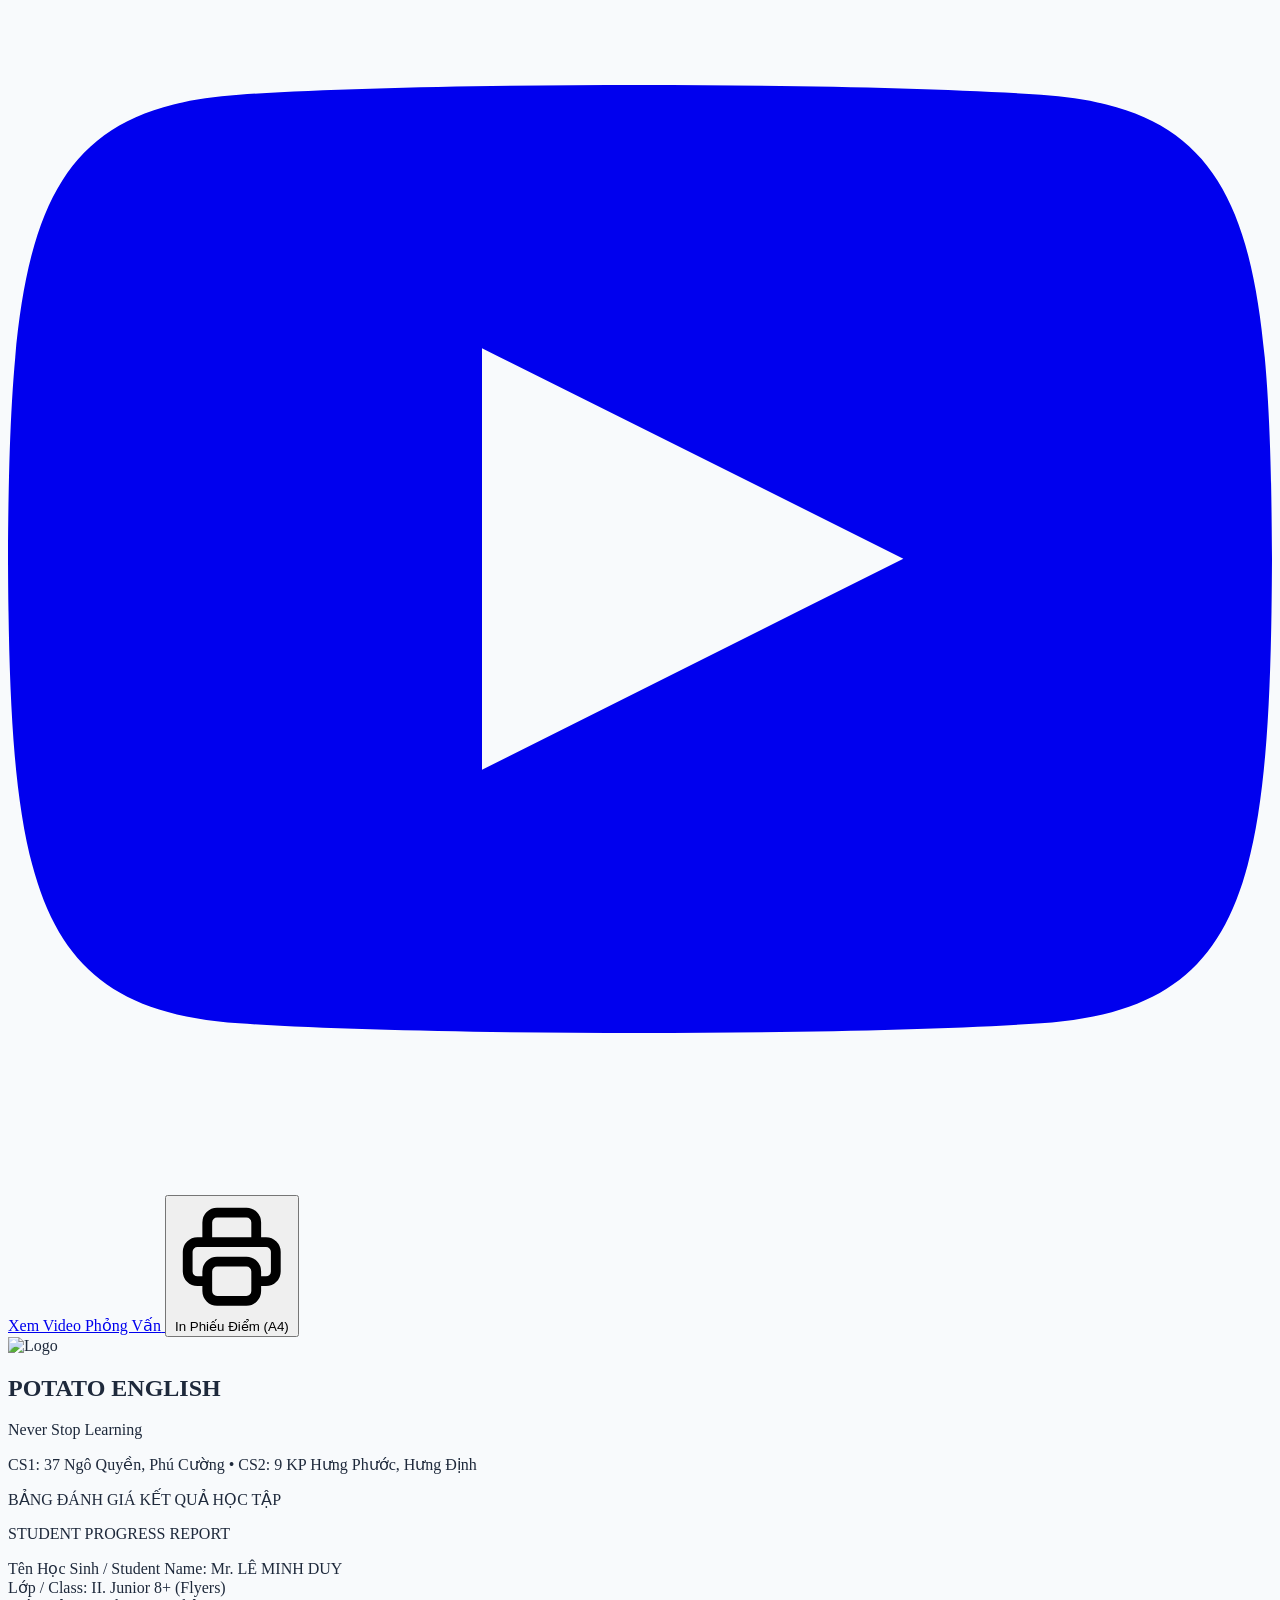
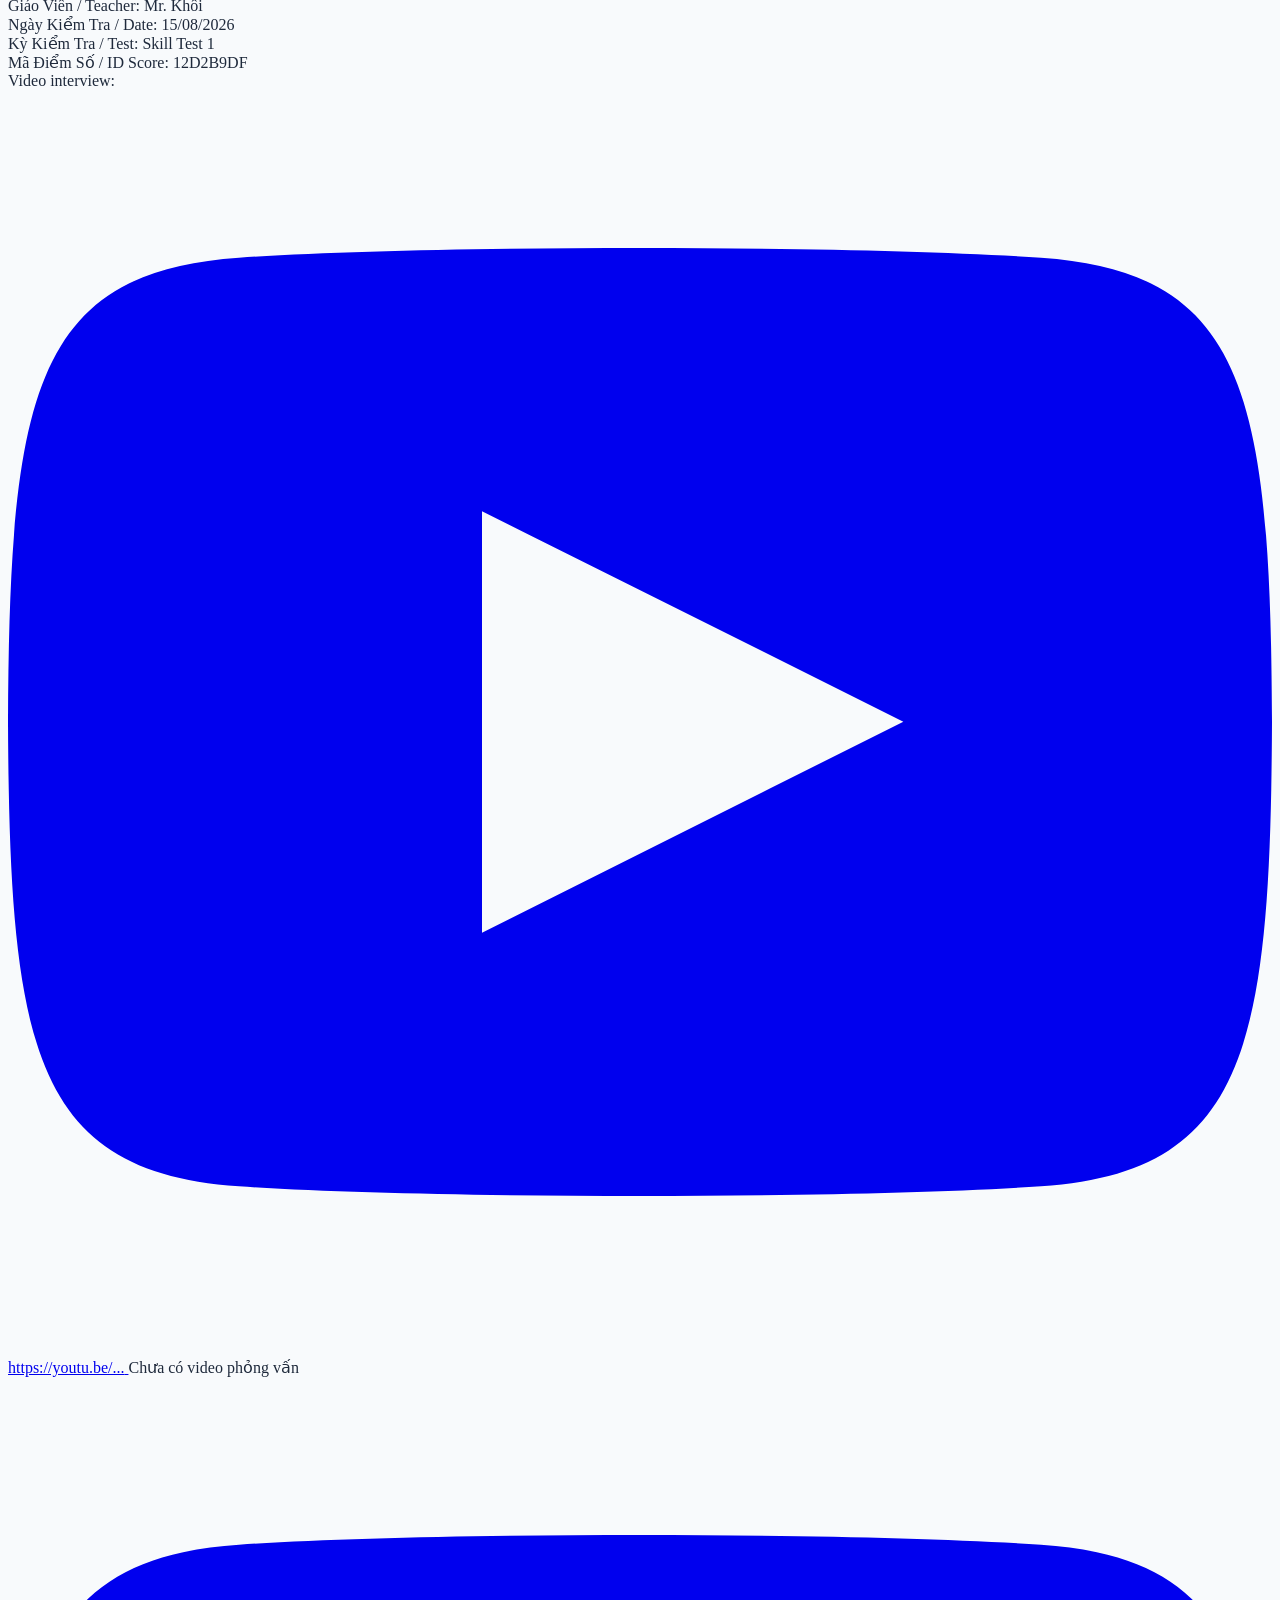
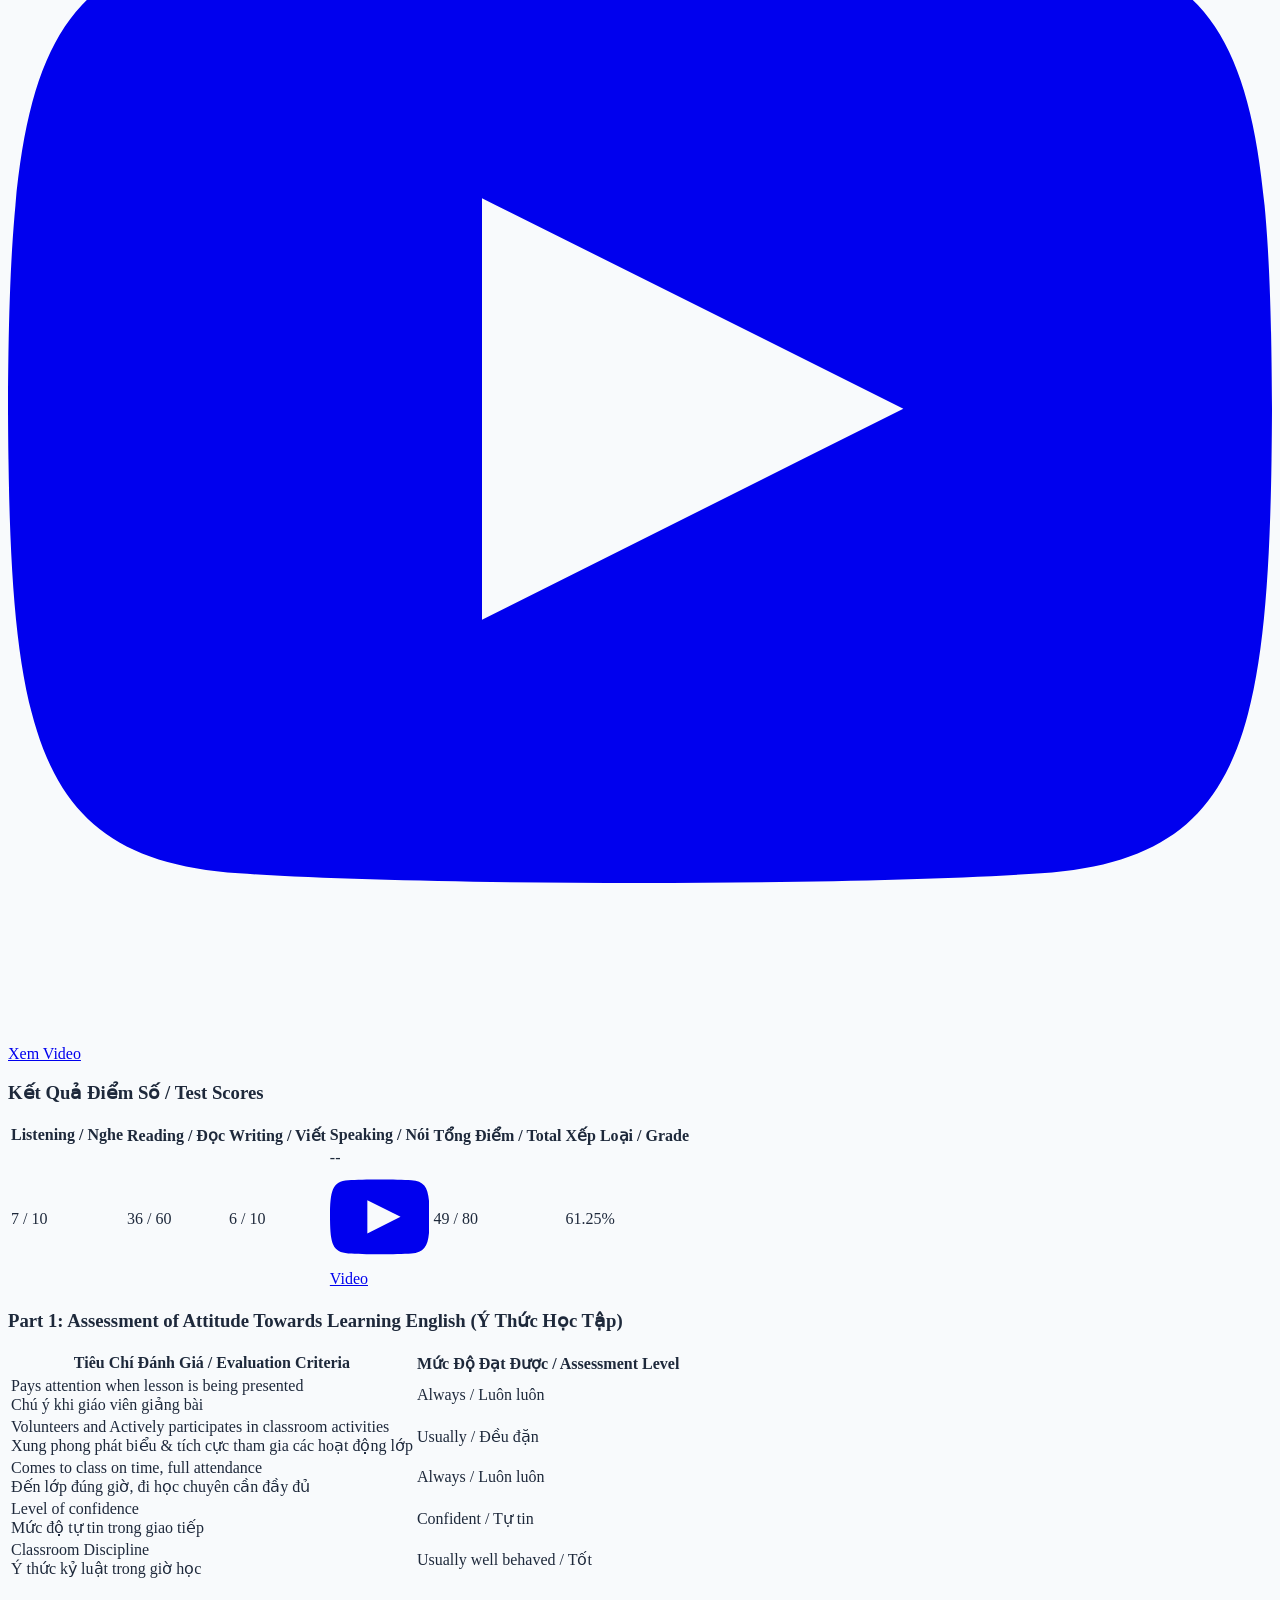
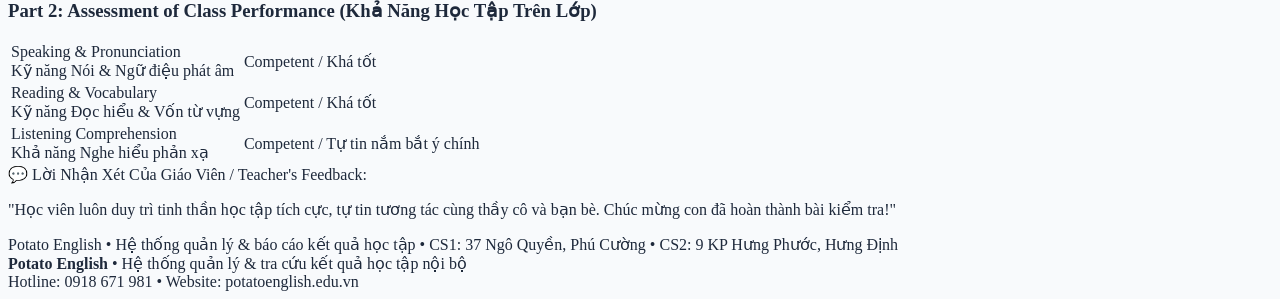
==== commit 52ff452b: "Add Video interview link to student score report form and print layout" ====
--- a/score.html
+++ b/score.html
@@ -187,6 +187,11 @@
             </select>
           </div>
 
+          <a id="toolbarVideoBtn" href="#" target="_blank" rel="noopener noreferrer" class="hidden px-3 py-2 bg-red-600 hover:bg-red-700 text-white text-xs font-semibold rounded-lg shadow transition flex items-center space-x-1.5">
+            <svg class="w-4 h-4" fill="currentColor" viewBox="0 0 24 24"><path d="M19.615 3.184c-3.604-.246-11.631-.245-15.23 0-3.897.266-4.356 2.62-4.385 8.816.029 6.185.484 8.549 4.385 8.816 3.6.245 11.626.246 15.23 0 3.897-.266 4.356-2.62 4.385-8.816-.029-6.185-.484-8.549-4.385-8.816zm-10.615 12.816v-8l8 3.993-8 4.007z"/></svg>
+            <span>Xem Video Phỏng Vấn</span>
+          </a>
+
           <button onclick="window.print()" class="px-4 py-2 bg-potato-blue hover:bg-blue-700 text-white text-xs font-semibold rounded-lg shadow transition flex items-center space-x-1.5">
             <svg class="w-4 h-4" fill="none" stroke="currentColor" viewBox="0 0 24 24"><path stroke-linecap="round" stroke-linejoin="round" stroke-width="2" d="M17 17h2a2 2 0 002-2v-4a2 2 0 00-2-2H5a2 2 0 00-2 2v4a2 2 0 002 2h2m2 4h6a2 2 0 002-2v-4a2 2 0 00-2-2H9a2 2 0 00-2 2v4a2 2 0 002 2zm8-12V5a2 2 0 00-2-2H9a2 2 0 00-2 2v4h10z"/></svg>
             <span>In Phiếu Điểm (A4)</span>
@@ -246,6 +251,22 @@
               <span id="fieldIdScore" class="font-mono font-bold text-potato-tanDark text-sm print:text-xs">12D2B9DF</span>
             </div>
           </div>
+
+          <!-- DÒNG VIDEO INTERVIEW -->
+          <div class="mt-2.5 pt-2 border-t border-slate-200/80 flex flex-wrap items-center justify-between gap-2 text-xs print:text-[10.5px]">
+            <div class="flex items-center space-x-2 overflow-hidden flex-grow max-w-full">
+              <span class="text-[11px] print:text-[9.5px] font-bold text-slate-600 whitespace-nowrap">Video interview:</span>
+              <a id="fieldVideoLink" href="#" target="_blank" rel="noopener noreferrer" class="inline-flex items-center space-x-1.5 text-red-600 hover:text-red-700 font-semibold underline truncate max-w-xs sm:max-w-md">
+                <svg class="w-3.5 h-3.5 text-red-600 flex-shrink-0" fill="currentColor" viewBox="0 0 24 24"><path d="M19.615 3.184c-3.604-.246-11.631-.245-15.23 0-3.897.266-4.356 2.62-4.385 8.816.029 6.185.484 8.549 4.385 8.816 3.6.245 11.626.246 15.23 0 3.897-.266 4.356-2.62 4.385-8.816-.029-6.185-.484-8.549-4.385-8.816zm-10.615 12.816v-8l8 3.993-8 4.007z"/></svg>
+                <span id="fieldVideoLinkText" class="truncate font-mono">https://youtu.be/...</span>
+              </a>
+              <span id="fieldVideoLinkEmpty" class="text-slate-400 italic hidden">Chưa có video phỏng vấn</span>
+            </div>
+            <a id="btnWatchVideo" href="#" target="_blank" rel="noopener noreferrer" class="no-print inline-flex items-center space-x-1 px-2.5 py-1 bg-red-600 hover:bg-red-700 text-white font-semibold rounded-md shadow-xs transition text-[11px] whitespace-nowrap">
+              <svg class="w-3.5 h-3.5" fill="currentColor" viewBox="0 0 24 24"><path d="M19.615 3.184c-3.604-.246-11.631-.245-15.23 0-3.897.266-4.356 2.62-4.385 8.816.029 6.185.484 8.549 4.385 8.816 3.6.245 11.626.246 15.23 0 3.897-.266 4.356-2.62 4.385-8.816-.029-6.185-.484-8.549-4.385-8.816zm-10.615 12.816v-8l8 3.993-8 4.007z"/></svg>
+              <span>Xem Video</span>
+            </a>
+          </div>
         </div>
 
         <!-- BẢNG ĐIỂM KỸ NĂNG (SCORES) -->
@@ -272,7 +293,15 @@
                   <td class="border border-slate-300 py-2 px-3 font-semibold text-slate-700" id="valListening">7 / 10</td>
                   <td class="border border-slate-300 py-2 px-3 font-semibold text-slate-700" id="valReading">36 / 60</td>
                   <td class="border border-slate-300 py-2 px-3 font-semibold text-slate-700" id="valWriting">6 / 10</td>
-                  <td class="border border-slate-300 py-2 px-3 font-semibold text-slate-700" id="valSpeaking">--</td>
+                  <td class="border border-slate-300 py-2 px-3 font-semibold text-slate-700">
+                    <span id="valSpeaking">--</span>
+                    <div id="speakingVideoBadge" class="no-print hidden mt-0.5">
+                      <a id="speakingVideoLink" href="#" target="_blank" rel="noopener noreferrer" class="inline-flex items-center space-x-0.5 text-[10px] text-red-600 hover:underline font-semibold">
+                        <svg class="w-3 h-3 text-red-600 inline" fill="currentColor" viewBox="0 0 24 24"><path d="M19.615 3.184c-3.604-.246-11.631-.245-15.23 0-3.897.266-4.356 2.62-4.385 8.816.029 6.185.484 8.549 4.385 8.816 3.6.245 11.626.246 15.23 0 3.897-.266 4.356-2.62 4.385-8.816-.029-6.185-.484-8.549-4.385-8.816zm-10.615 12.816v-8l8 3.993-8 4.007z"/></svg>
+                        <span>Video</span>
+                      </a>
+                    </div>
+                  </td>
                   <td class="border border-slate-300 py-2 px-3 font-bold text-base print:text-sm text-potato-navy bg-amber-50/30" id="valTotal">49 / 80</td>
                   <td class="border border-slate-300 py-2 px-3 font-bold text-base print:text-sm text-emerald-600 bg-amber-50/50" id="valGrade">61.25%</td>
                 </tr>
@@ -647,7 +676,7 @@
       document.getElementById('fieldTeacher').innerText = student.teacher;
       
       document.getElementById('fieldTestDate').innerText = test.date || new Date().toLocaleDateString('vi-VN');
-      document.getElementById('fieldTestType').innerText = test.name;
+      document.getElementById('fieldTestType').innerText = test.name || test.testName || `Skill Test ${currentSelectedTest}`;
       document.getElementById('reportTestSelector').value = currentSelectedTest;
 
       document.getElementById('valListening').innerText = test.listening;
@@ -656,6 +685,43 @@
       document.getElementById('valSpeaking').innerText = test.speaking;
       document.getElementById('valTotal').innerText = test.total;
       document.getElementById('valGrade').innerText = test.grade;
+
+      // Video Interview link
+      const videoUrl = (test.speakingLink || '').trim();
+      const videoLinkEl = document.getElementById('fieldVideoLink');
+      const videoTextEl = document.getElementById('fieldVideoLinkText');
+      const videoEmptyEl = document.getElementById('fieldVideoLinkEmpty');
+      const btnWatchVideo = document.getElementById('btnWatchVideo');
+      const toolbarVideoBtn = document.getElementById('toolbarVideoBtn');
+      const speakingBadge = document.getElementById('speakingVideoBadge');
+      const speakingVideoLink = document.getElementById('speakingVideoLink');
+
+      if (videoUrl && videoUrl.startsWith('http')) {
+        if (videoLinkEl) {
+          videoLinkEl.href = videoUrl;
+          videoLinkEl.classList.remove('hidden');
+        }
+        if (videoTextEl) videoTextEl.innerText = videoUrl;
+        if (videoEmptyEl) videoEmptyEl.classList.add('hidden');
+        if (btnWatchVideo) {
+          btnWatchVideo.href = videoUrl;
+          btnWatchVideo.classList.remove('hidden');
+        }
+        if (toolbarVideoBtn) {
+          toolbarVideoBtn.href = videoUrl;
+          toolbarVideoBtn.classList.remove('hidden');
+        }
+        if (speakingBadge && speakingVideoLink) {
+          speakingVideoLink.href = videoUrl;
+          speakingBadge.classList.remove('hidden');
+        }
+      } else {
+        if (videoLinkEl) videoLinkEl.classList.add('hidden');
+        if (videoEmptyEl) videoEmptyEl.classList.remove('hidden');
+        if (btnWatchVideo) btnWatchVideo.classList.add('hidden');
+        if (toolbarVideoBtn) toolbarVideoBtn.classList.add('hidden');
+        if (speakingBadge) speakingBadge.classList.add('hidden');
+      }
 
       document.getElementById('att1').innerText = student.att1;
       document.getElementById('att2').innerText = student.att2;
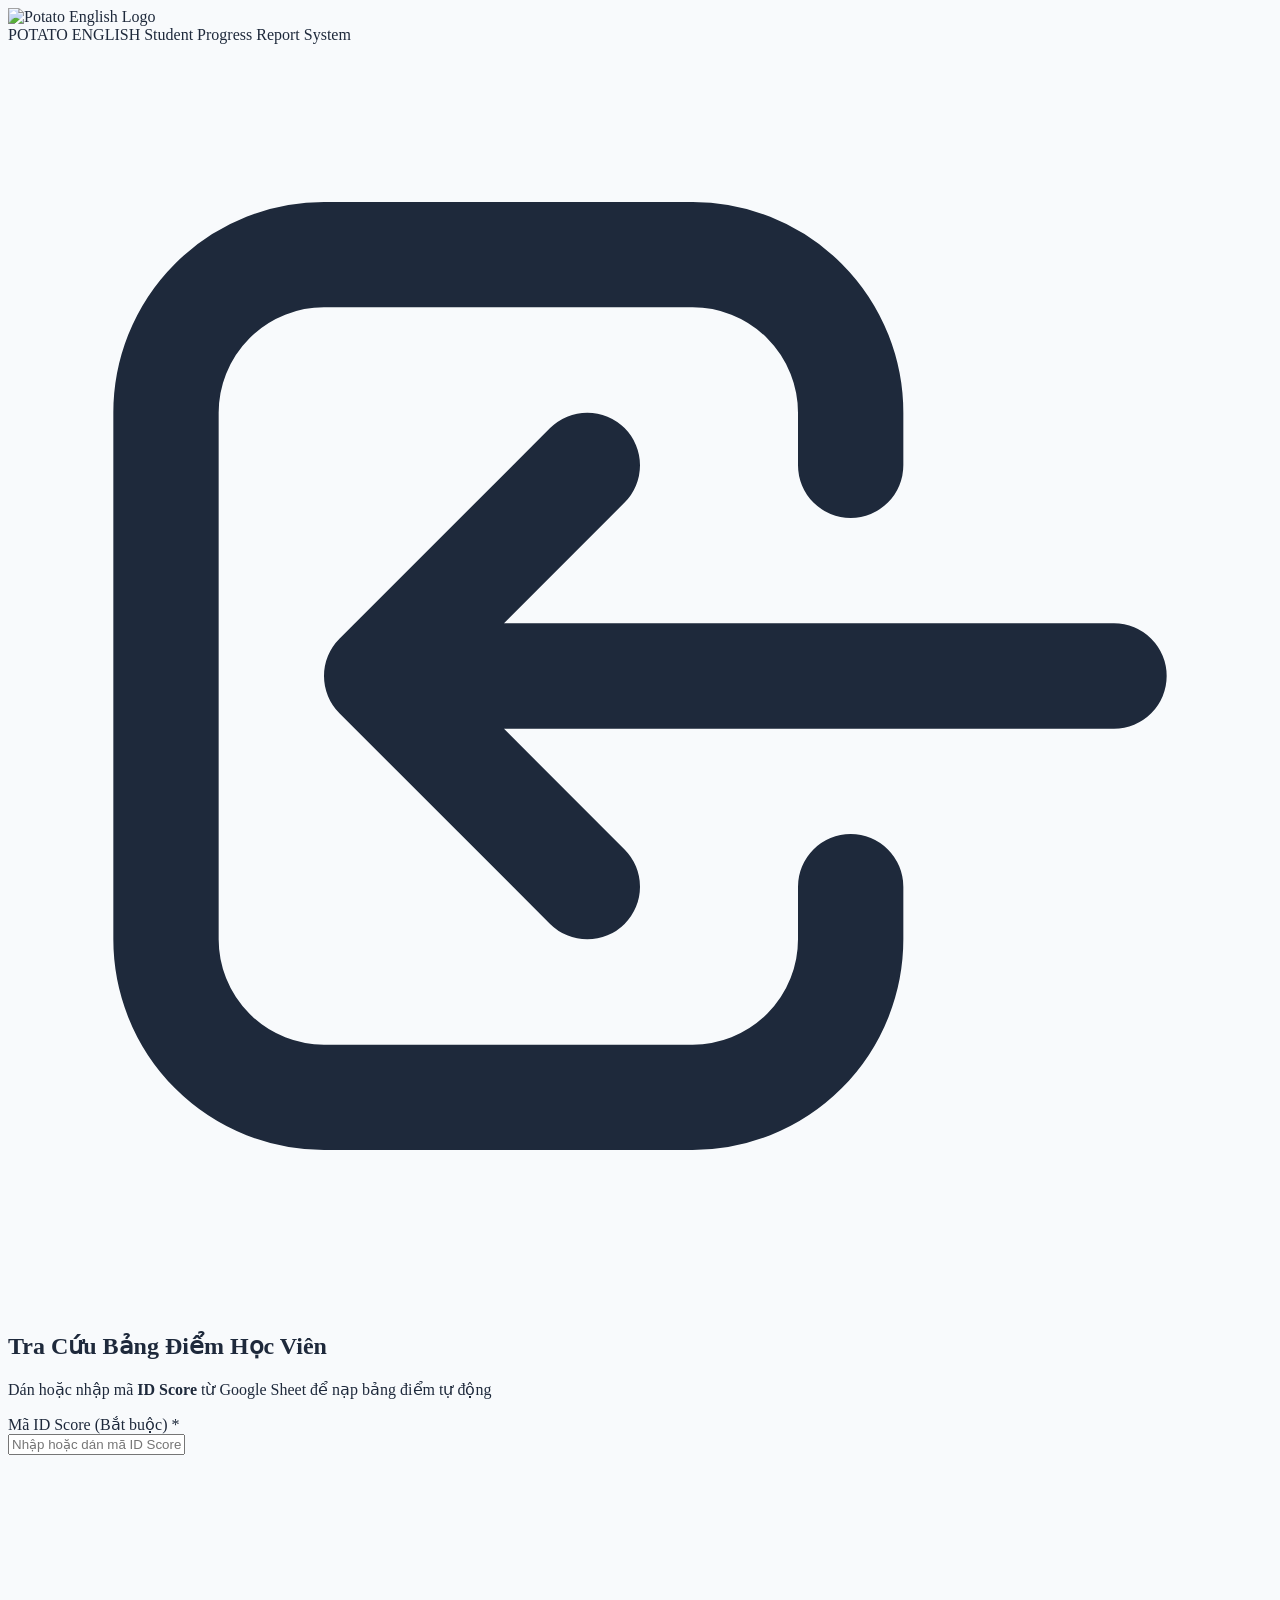
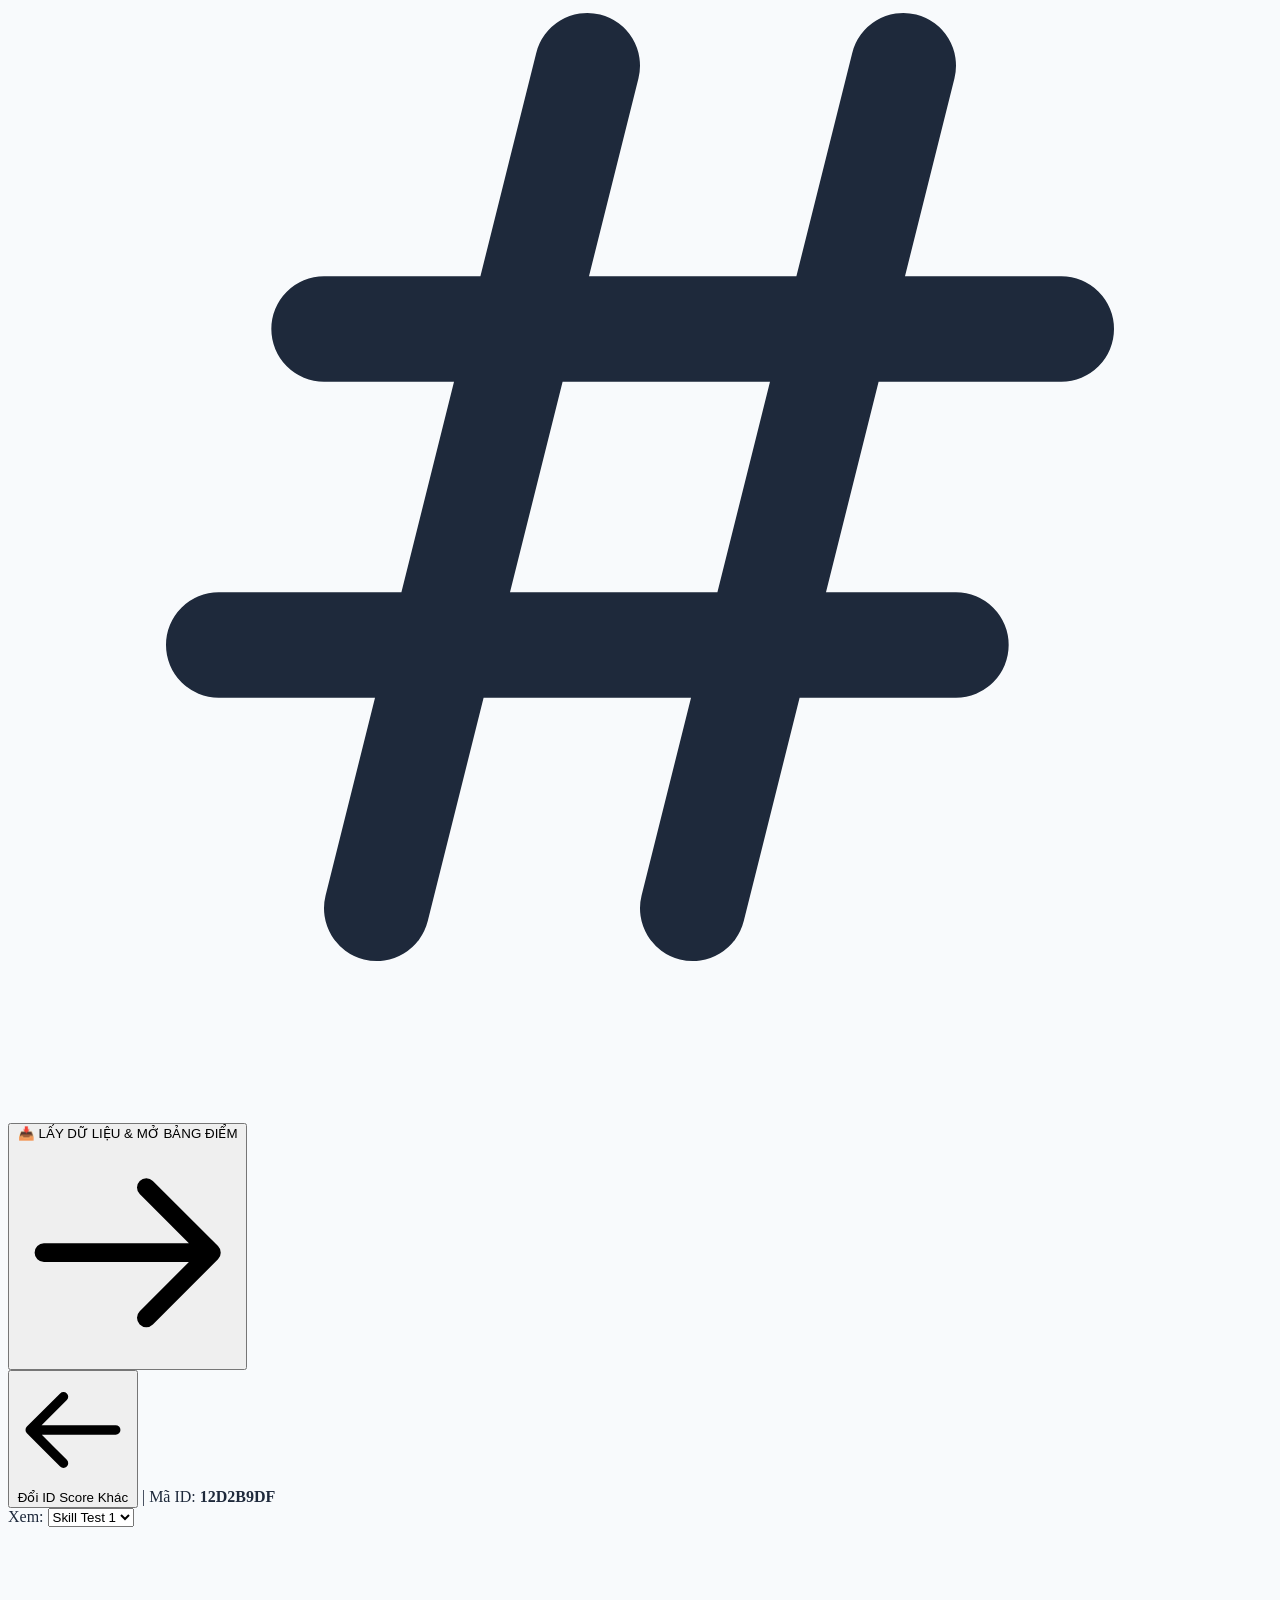
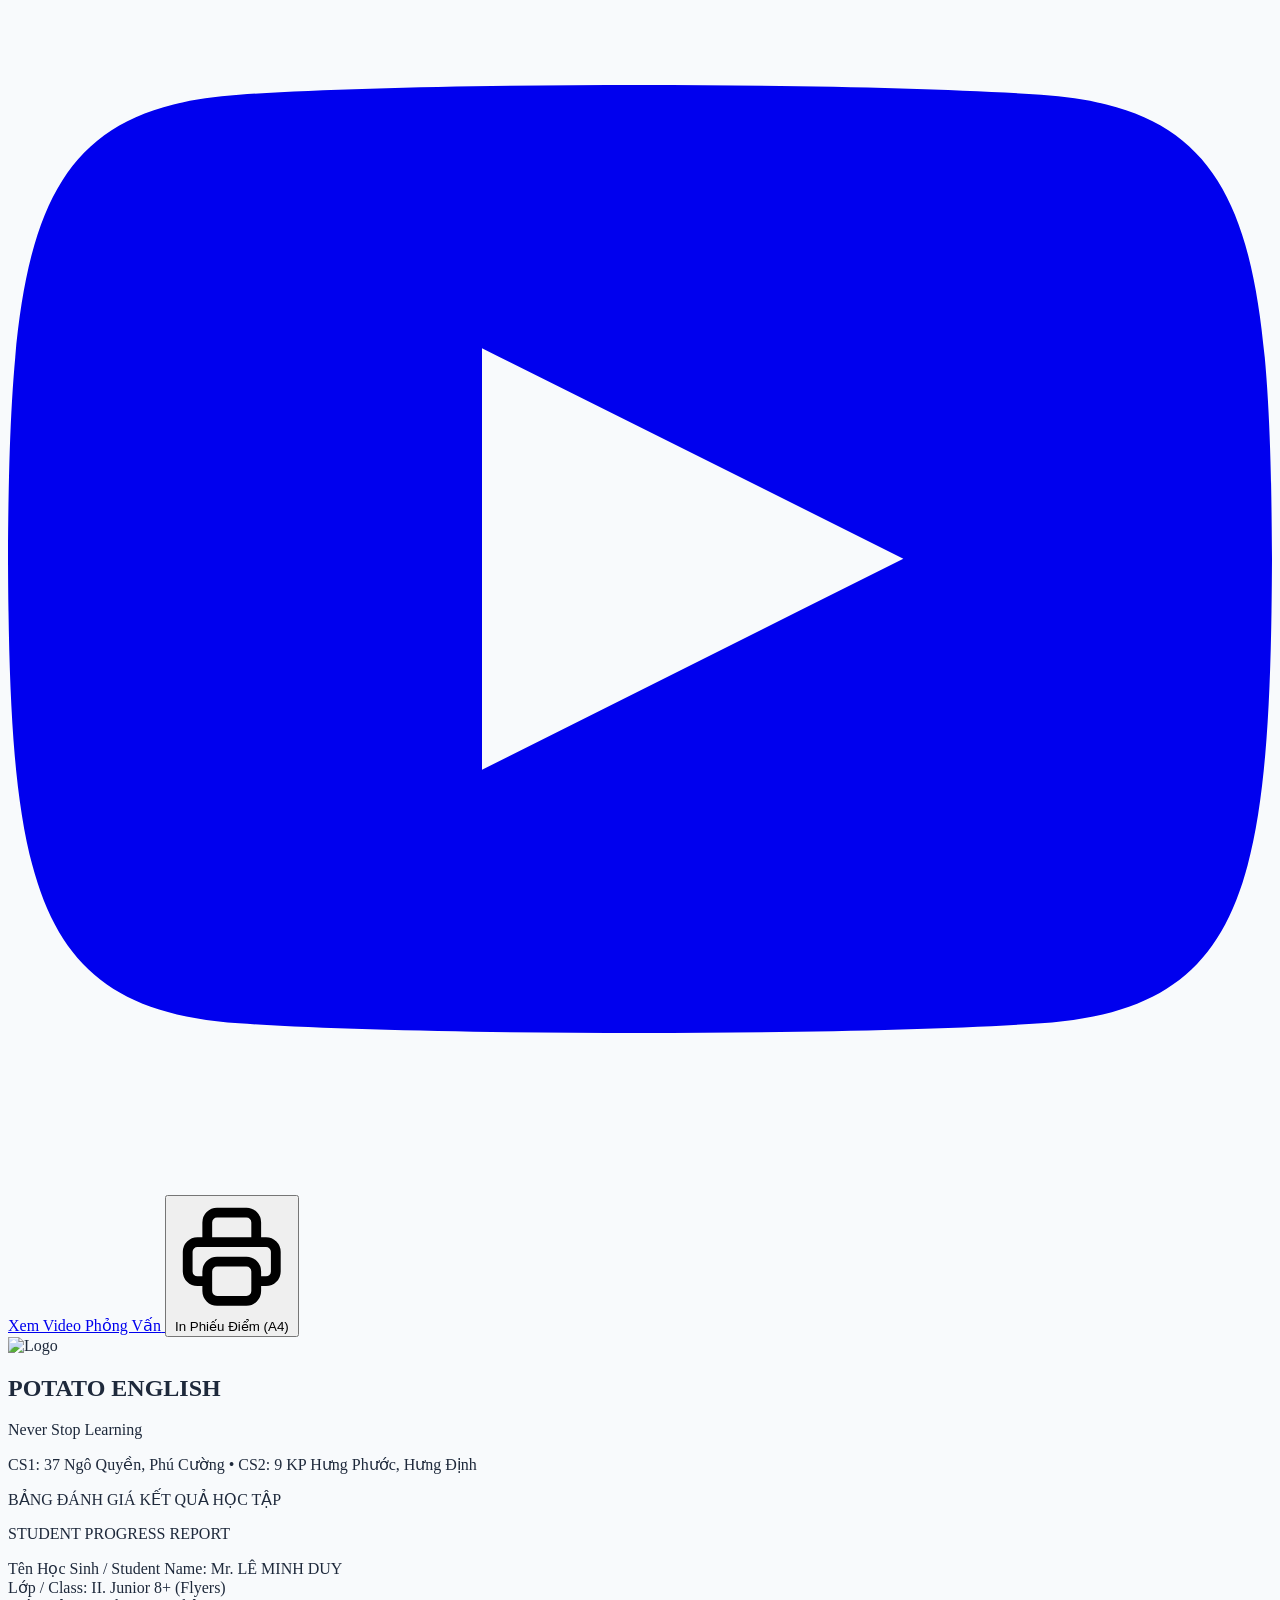
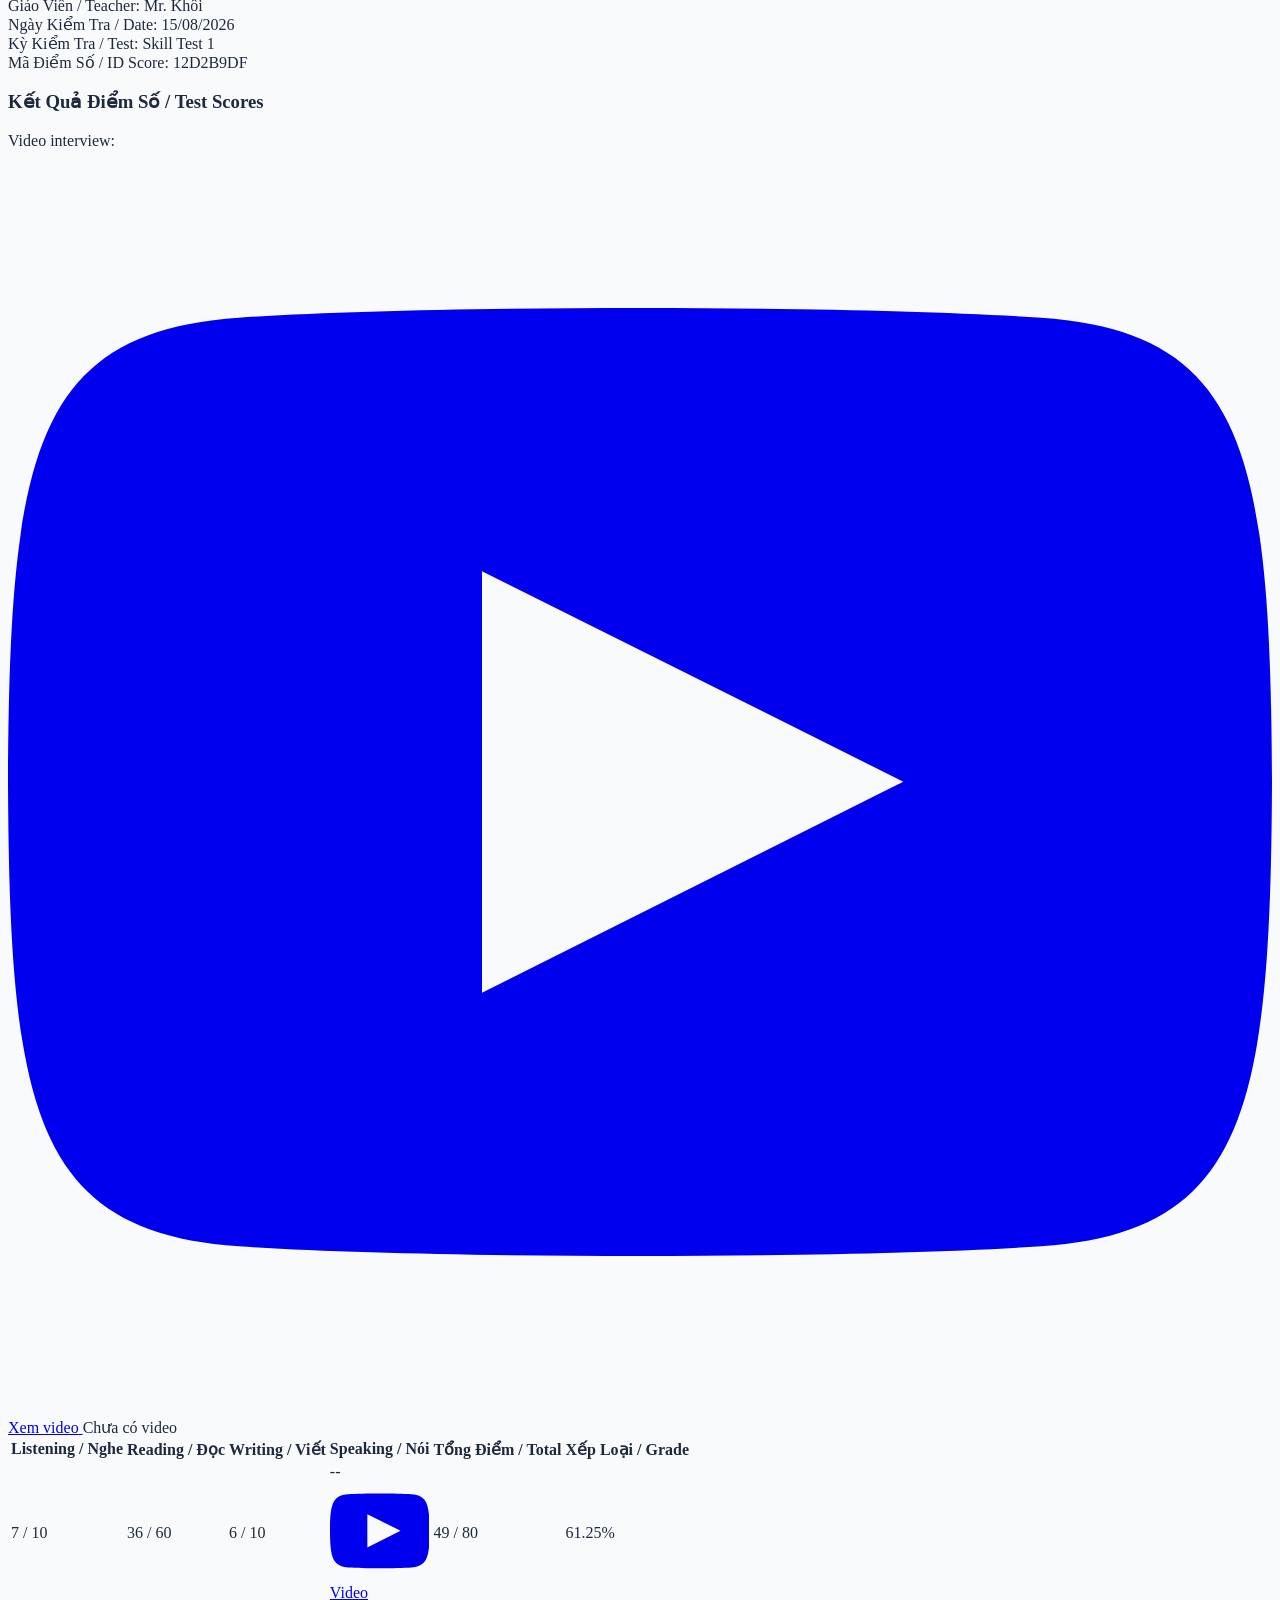
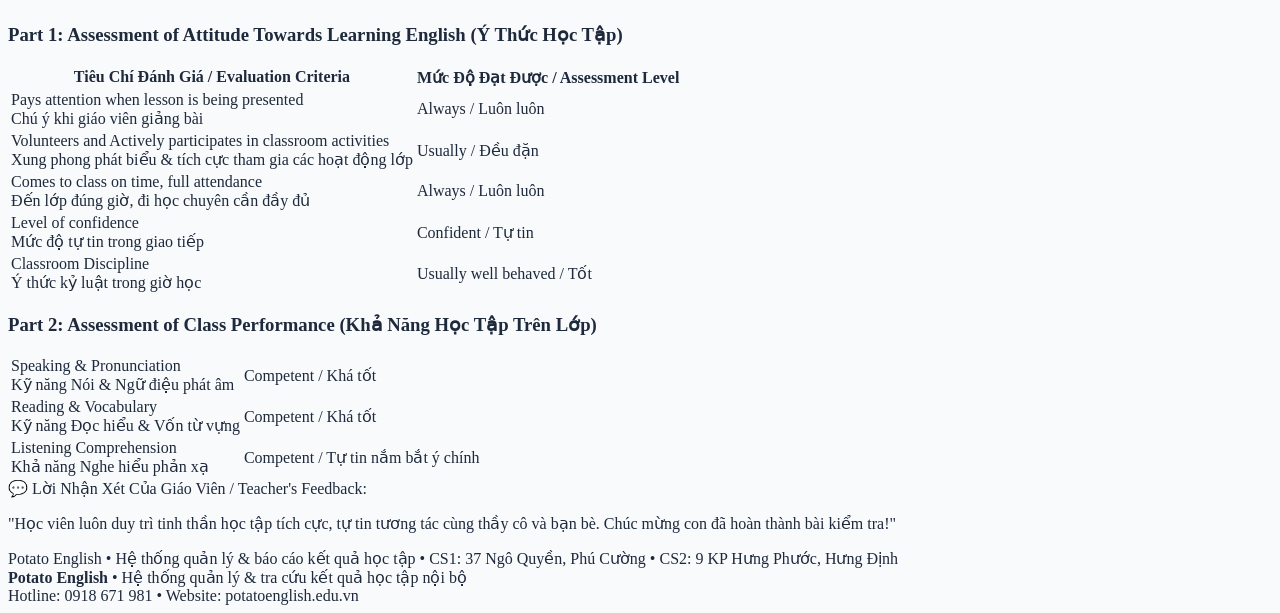
==== commit 0b5a205e: "Update Video Interview: replace raw link with button, align with score header at far right" ====
--- a/score.html
+++ b/score.html
@@ -251,30 +251,26 @@
               <span id="fieldIdScore" class="font-mono font-bold text-potato-tanDark text-sm print:text-xs">12D2B9DF</span>
             </div>
           </div>
-
-          <!-- DÒNG VIDEO INTERVIEW -->
-          <div class="mt-2.5 pt-2 border-t border-slate-200/80 flex flex-wrap items-center justify-between gap-2 text-xs print:text-[10.5px]">
-            <div class="flex items-center space-x-2 overflow-hidden flex-grow max-w-full">
-              <span class="text-[11px] print:text-[9.5px] font-bold text-slate-600 whitespace-nowrap">Video interview:</span>
-              <a id="fieldVideoLink" href="#" target="_blank" rel="noopener noreferrer" class="inline-flex items-center space-x-1.5 text-red-600 hover:text-red-700 font-semibold underline truncate max-w-xs sm:max-w-md">
-                <svg class="w-3.5 h-3.5 text-red-600 flex-shrink-0" fill="currentColor" viewBox="0 0 24 24"><path d="M19.615 3.184c-3.604-.246-11.631-.245-15.23 0-3.897.266-4.356 2.62-4.385 8.816.029 6.185.484 8.549 4.385 8.816 3.6.245 11.626.246 15.23 0 3.897-.266 4.356-2.62 4.385-8.816-.029-6.185-.484-8.549-4.385-8.816zm-10.615 12.816v-8l8 3.993-8 4.007z"/></svg>
-                <span id="fieldVideoLinkText" class="truncate font-mono">https://youtu.be/...</span>
-              </a>
-              <span id="fieldVideoLinkEmpty" class="text-slate-400 italic hidden">Chưa có video phỏng vấn</span>
-            </div>
-            <a id="btnWatchVideo" href="#" target="_blank" rel="noopener noreferrer" class="no-print inline-flex items-center space-x-1 px-2.5 py-1 bg-red-600 hover:bg-red-700 text-white font-semibold rounded-md shadow-xs transition text-[11px] whitespace-nowrap">
-              <svg class="w-3.5 h-3.5" fill="currentColor" viewBox="0 0 24 24"><path d="M19.615 3.184c-3.604-.246-11.631-.245-15.23 0-3.897.266-4.356 2.62-4.385 8.816.029 6.185.484 8.549 4.385 8.816 3.6.245 11.626.246 15.23 0 3.897-.266 4.356-2.62 4.385-8.816-.029-6.185-.484-8.549-4.385-8.816zm-10.615 12.816v-8l8 3.993-8 4.007z"/></svg>
-              <span>Xem Video</span>
-            </a>
-          </div>
         </div>
 
         <!-- BẢNG ĐIỂM KỸ NĂNG (SCORES) -->
         <div class="mb-3.5 print:mb-3">
-          <h3 class="text-xs print:text-[11px] font-bold text-potato-navy uppercase tracking-wider mb-1.5 flex items-center">
-            <span class="w-1.5 h-1.5 rounded-full bg-potato-tan mr-1.5"></span>
-            Kết Quả Điểm Số / Test Scores
-          </h3>
+          <div class="flex items-center justify-between mb-1.5 flex-wrap gap-2">
+            <h3 class="text-xs print:text-[11px] font-bold text-potato-navy uppercase tracking-wider flex items-center">
+              <span class="w-1.5 h-1.5 rounded-full bg-potato-tan mr-1.5"></span>
+              Kết Quả Điểm Số / Test Scores
+            </h3>
+
+            <!-- Nút xem Video Interview cùng dòng với kết quả, nằm bên phải sau cùng -->
+            <div id="videoInterviewContainer" class="flex items-center space-x-1.5">
+              <span class="text-[11px] print:text-[9.5px] font-semibold text-slate-500">Video interview:</span>
+              <a id="btnWatchVideo" href="#" target="_blank" rel="noopener noreferrer" class="inline-flex items-center space-x-1 px-2.5 py-0.5 bg-red-600 hover:bg-red-700 text-white font-semibold rounded shadow-xs transition text-[11px] print:text-[9.5px]">
+                <svg class="w-3.5 h-3.5 flex-shrink-0" fill="currentColor" viewBox="0 0 24 24"><path d="M19.615 3.184c-3.604-.246-11.631-.245-15.23 0-3.897.266-4.356 2.62-4.385 8.816.029 6.185.484 8.549 4.385 8.816 3.6.245 11.626.246 15.23 0 3.897-.266 4.356-2.62 4.385-8.816-.029-6.185-.484-8.549-4.385-8.816zm-10.615 12.816v-8l8 3.993-8 4.007z"/></svg>
+                <span>Xem video</span>
+              </a>
+              <span id="fieldVideoLinkEmpty" class="text-slate-400 italic text-[11px] print:text-[9.5px] hidden">Chưa có video</span>
+            </div>
+          </div>
           
           <div class="overflow-x-auto">
             <table class="w-full text-xs print:text-[11px] border-collapse border border-slate-300 rounded-lg">
@@ -686,10 +682,8 @@
       document.getElementById('valTotal').innerText = test.total;
       document.getElementById('valGrade').innerText = test.grade;
 
-      // Video Interview link
+      // Video Interview button (cùng dòng với kết quả, nằm bên phải)
       const videoUrl = (test.speakingLink || '').trim();
-      const videoLinkEl = document.getElementById('fieldVideoLink');
-      const videoTextEl = document.getElementById('fieldVideoLinkText');
       const videoEmptyEl = document.getElementById('fieldVideoLinkEmpty');
       const btnWatchVideo = document.getElementById('btnWatchVideo');
       const toolbarVideoBtn = document.getElementById('toolbarVideoBtn');
@@ -697,16 +691,11 @@
       const speakingVideoLink = document.getElementById('speakingVideoLink');
 
       if (videoUrl && videoUrl.startsWith('http')) {
-        if (videoLinkEl) {
-          videoLinkEl.href = videoUrl;
-          videoLinkEl.classList.remove('hidden');
-        }
-        if (videoTextEl) videoTextEl.innerText = videoUrl;
-        if (videoEmptyEl) videoEmptyEl.classList.add('hidden');
         if (btnWatchVideo) {
           btnWatchVideo.href = videoUrl;
           btnWatchVideo.classList.remove('hidden');
         }
+        if (videoEmptyEl) videoEmptyEl.classList.add('hidden');
         if (toolbarVideoBtn) {
           toolbarVideoBtn.href = videoUrl;
           toolbarVideoBtn.classList.remove('hidden');
@@ -716,9 +705,8 @@
           speakingBadge.classList.remove('hidden');
         }
       } else {
-        if (videoLinkEl) videoLinkEl.classList.add('hidden');
+        if (btnWatchVideo) btnWatchVideo.classList.add('hidden');
         if (videoEmptyEl) videoEmptyEl.classList.remove('hidden');
-        if (btnWatchVideo) btnWatchVideo.classList.add('hidden');
         if (toolbarVideoBtn) toolbarVideoBtn.classList.add('hidden');
         if (speakingBadge) speakingBadge.classList.add('hidden');
       }
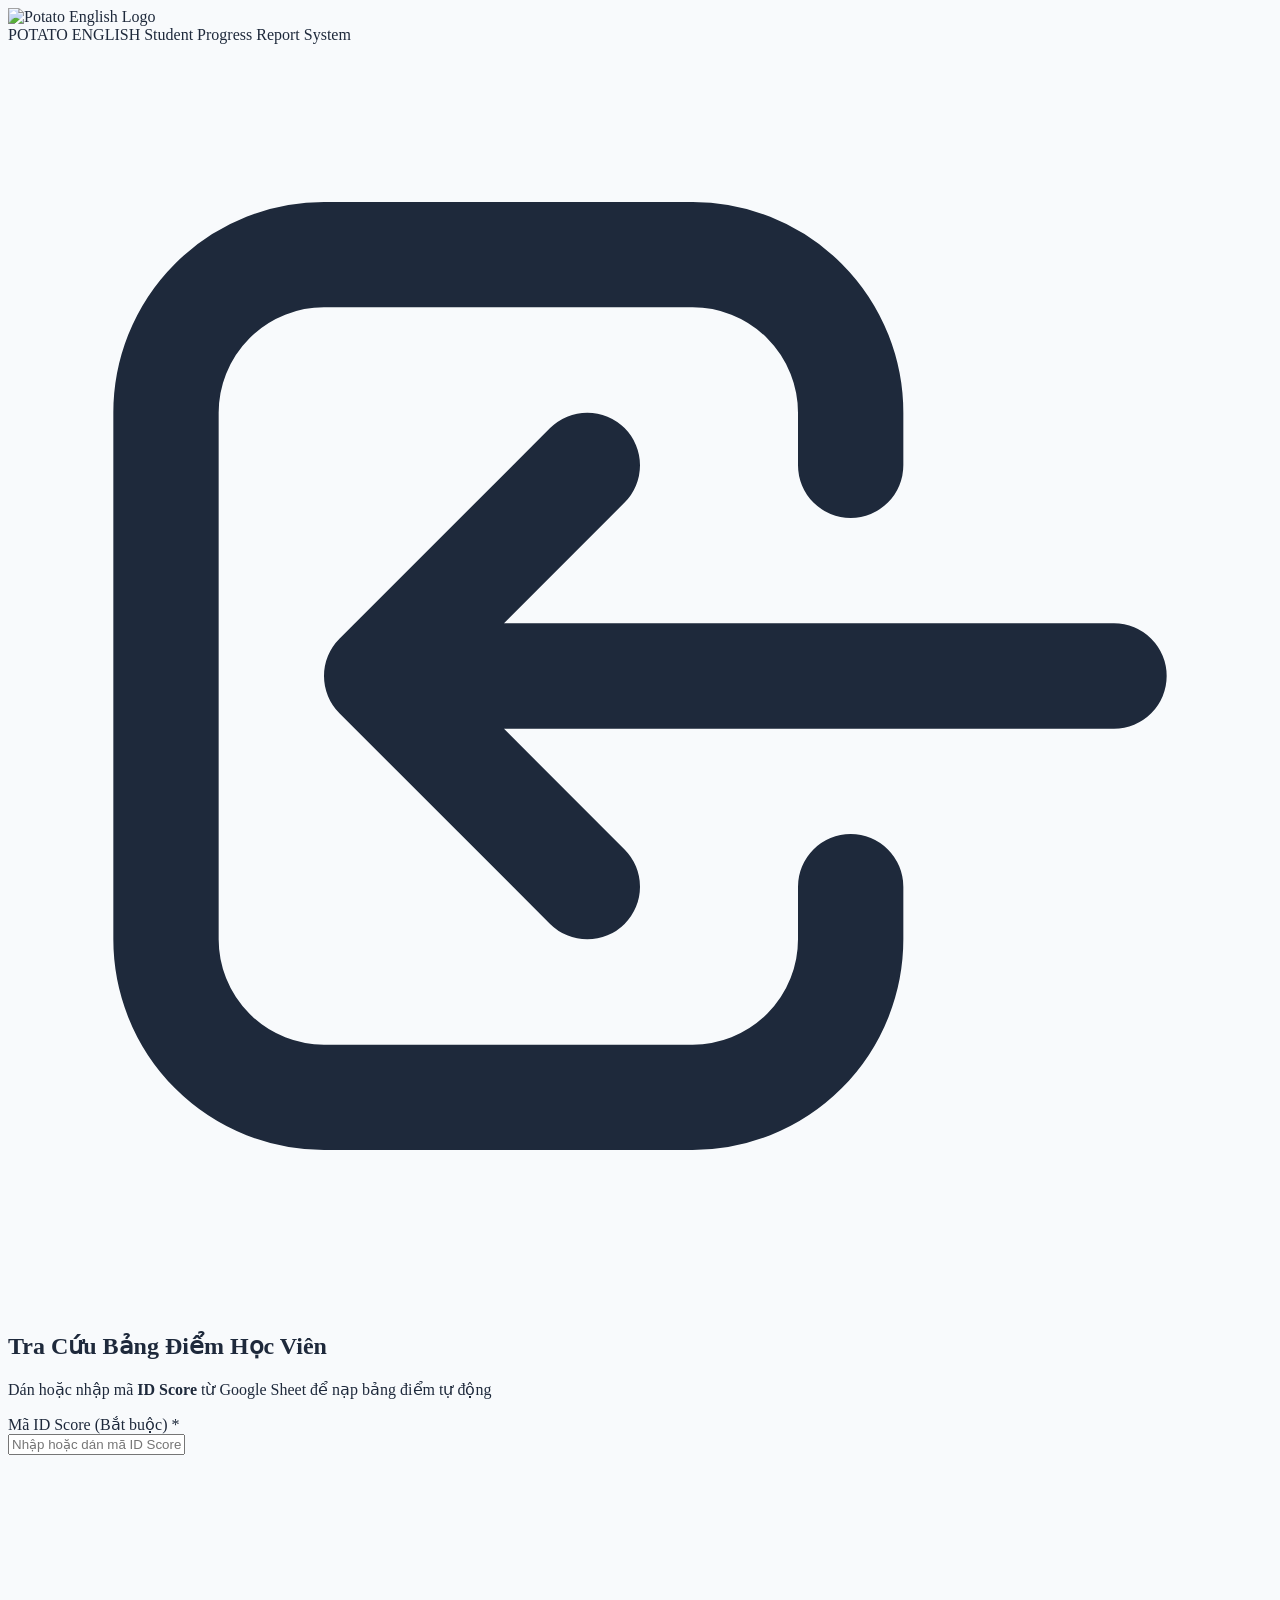
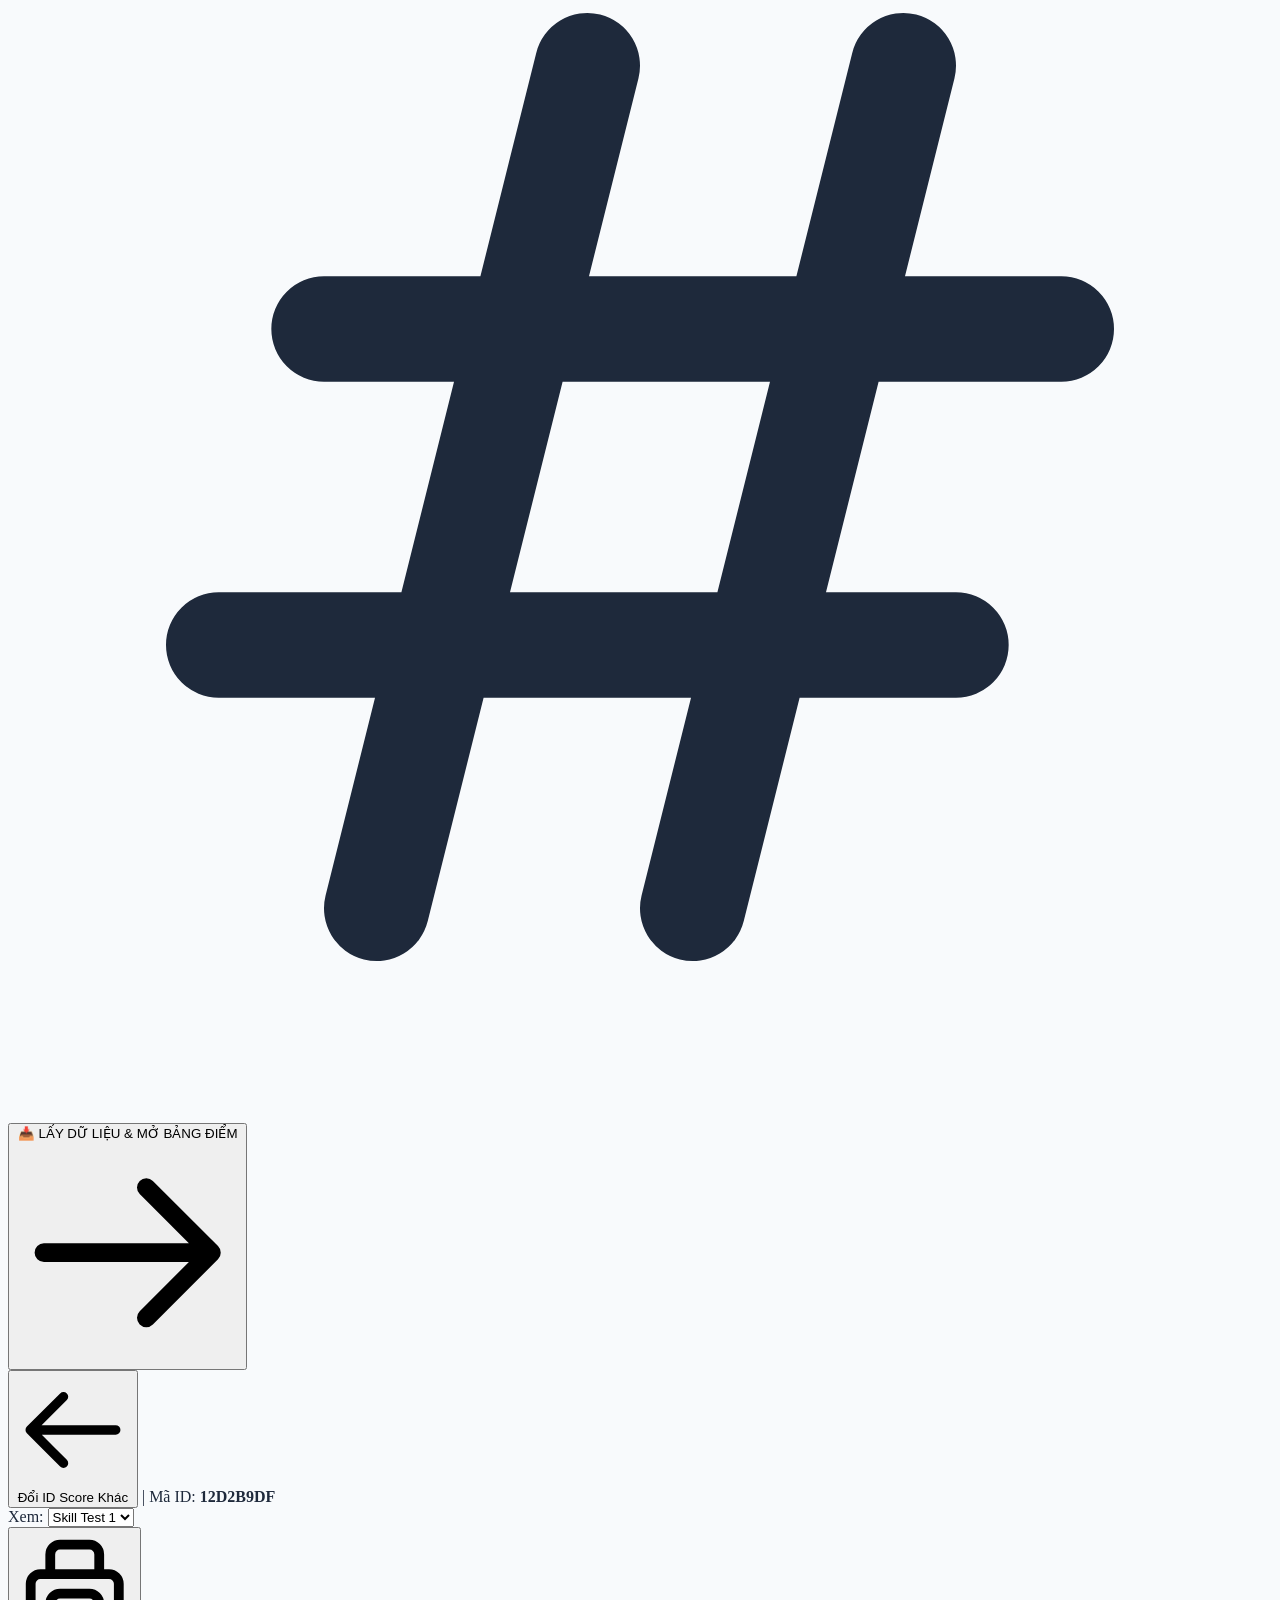
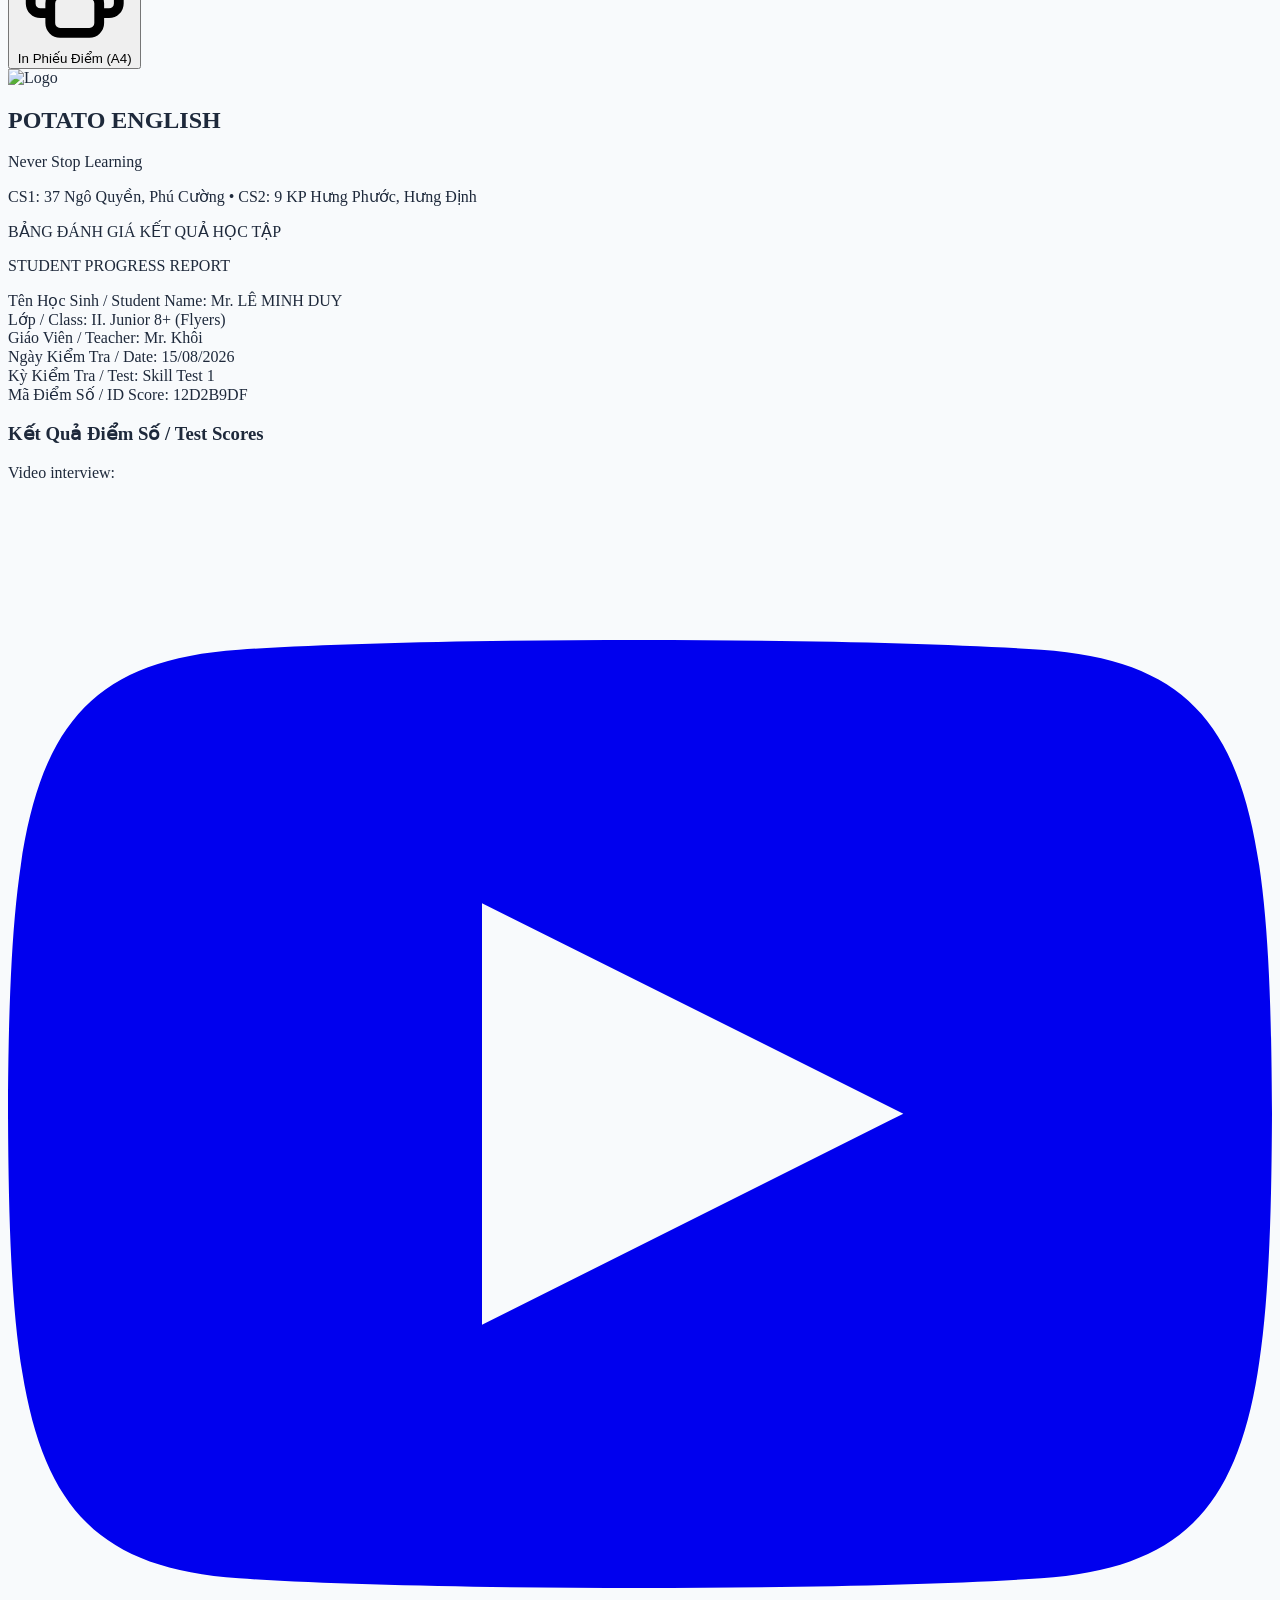
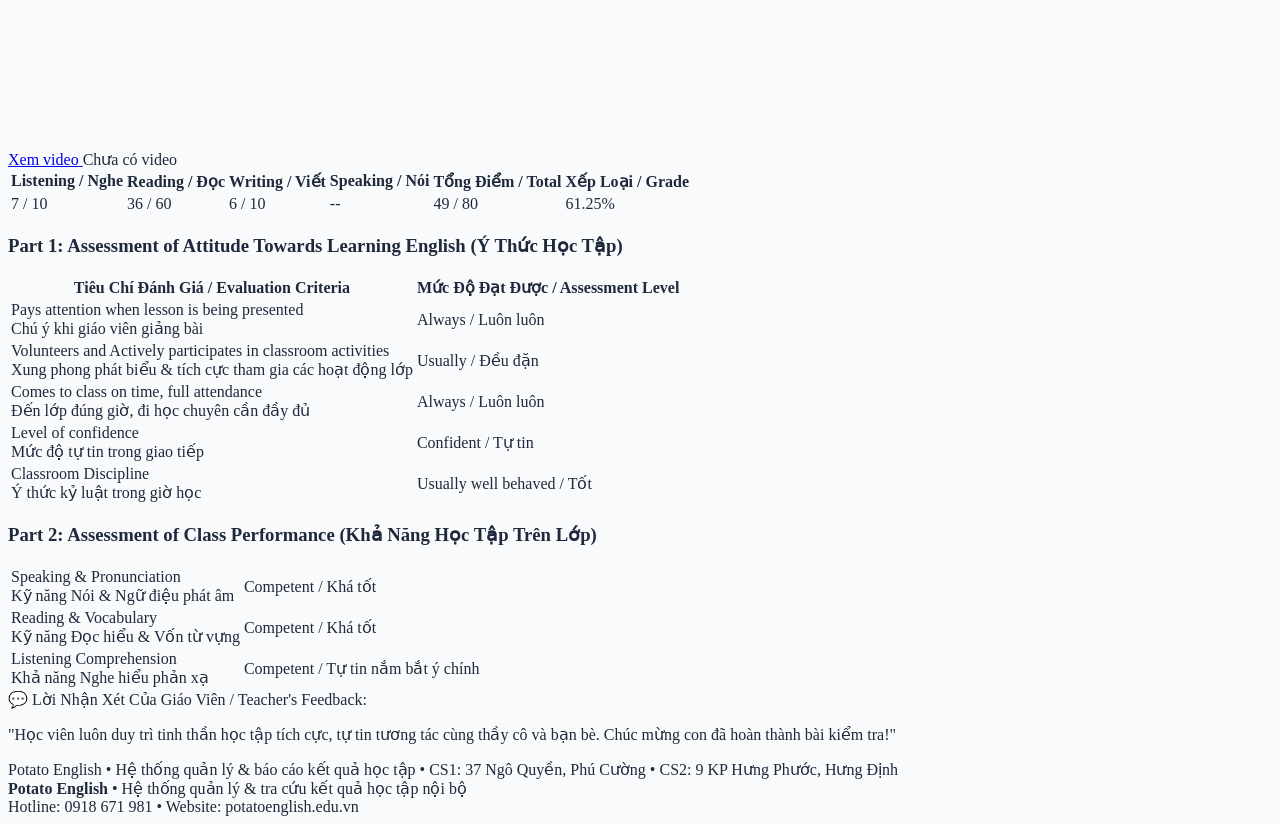
==== commit 0b7dd74a: "Remove video link from Speaking column and toolbar; keep only single Video Interview button" ====
--- a/score.html
+++ b/score.html
@@ -187,11 +187,6 @@
             </select>
           </div>
 
-          <a id="toolbarVideoBtn" href="#" target="_blank" rel="noopener noreferrer" class="hidden px-3 py-2 bg-red-600 hover:bg-red-700 text-white text-xs font-semibold rounded-lg shadow transition flex items-center space-x-1.5">
-            <svg class="w-4 h-4" fill="currentColor" viewBox="0 0 24 24"><path d="M19.615 3.184c-3.604-.246-11.631-.245-15.23 0-3.897.266-4.356 2.62-4.385 8.816.029 6.185.484 8.549 4.385 8.816 3.6.245 11.626.246 15.23 0 3.897-.266 4.356-2.62 4.385-8.816-.029-6.185-.484-8.549-4.385-8.816zm-10.615 12.816v-8l8 3.993-8 4.007z"/></svg>
-            <span>Xem Video Phỏng Vấn</span>
-          </a>
-
           <button onclick="window.print()" class="px-4 py-2 bg-potato-blue hover:bg-blue-700 text-white text-xs font-semibold rounded-lg shadow transition flex items-center space-x-1.5">
             <svg class="w-4 h-4" fill="none" stroke="currentColor" viewBox="0 0 24 24"><path stroke-linecap="round" stroke-linejoin="round" stroke-width="2" d="M17 17h2a2 2 0 002-2v-4a2 2 0 00-2-2H5a2 2 0 00-2 2v4a2 2 0 002 2h2m2 4h6a2 2 0 002-2v-4a2 2 0 00-2-2H9a2 2 0 00-2 2v4a2 2 0 002 2zm8-12V5a2 2 0 00-2-2H9a2 2 0 00-2 2v4h10z"/></svg>
             <span>In Phiếu Điểm (A4)</span>
@@ -289,15 +284,7 @@
                   <td class="border border-slate-300 py-2 px-3 font-semibold text-slate-700" id="valListening">7 / 10</td>
                   <td class="border border-slate-300 py-2 px-3 font-semibold text-slate-700" id="valReading">36 / 60</td>
                   <td class="border border-slate-300 py-2 px-3 font-semibold text-slate-700" id="valWriting">6 / 10</td>
-                  <td class="border border-slate-300 py-2 px-3 font-semibold text-slate-700">
-                    <span id="valSpeaking">--</span>
-                    <div id="speakingVideoBadge" class="no-print hidden mt-0.5">
-                      <a id="speakingVideoLink" href="#" target="_blank" rel="noopener noreferrer" class="inline-flex items-center space-x-0.5 text-[10px] text-red-600 hover:underline font-semibold">
-                        <svg class="w-3 h-3 text-red-600 inline" fill="currentColor" viewBox="0 0 24 24"><path d="M19.615 3.184c-3.604-.246-11.631-.245-15.23 0-3.897.266-4.356 2.62-4.385 8.816.029 6.185.484 8.549 4.385 8.816 3.6.245 11.626.246 15.23 0 3.897-.266 4.356-2.62 4.385-8.816-.029-6.185-.484-8.549-4.385-8.816zm-10.615 12.816v-8l8 3.993-8 4.007z"/></svg>
-                        <span>Video</span>
-                      </a>
-                    </div>
-                  </td>
+                  <td class="border border-slate-300 py-2 px-3 font-semibold text-slate-700" id="valSpeaking">--</td>
                   <td class="border border-slate-300 py-2 px-3 font-bold text-base print:text-sm text-potato-navy bg-amber-50/30" id="valTotal">49 / 80</td>
                   <td class="border border-slate-300 py-2 px-3 font-bold text-base print:text-sm text-emerald-600 bg-amber-50/50" id="valGrade">61.25%</td>
                 </tr>
@@ -682,13 +669,10 @@
       document.getElementById('valTotal').innerText = test.total;
       document.getElementById('valGrade').innerText = test.grade;
 
-      // Video Interview button (cùng dòng với kết quả, nằm bên phải)
+      // Video Interview button (chỉ 1 link duy nhất tại dòng Kết Quả)
       const videoUrl = (test.speakingLink || '').trim();
       const videoEmptyEl = document.getElementById('fieldVideoLinkEmpty');
       const btnWatchVideo = document.getElementById('btnWatchVideo');
-      const toolbarVideoBtn = document.getElementById('toolbarVideoBtn');
-      const speakingBadge = document.getElementById('speakingVideoBadge');
-      const speakingVideoLink = document.getElementById('speakingVideoLink');
 
       if (videoUrl && videoUrl.startsWith('http')) {
         if (btnWatchVideo) {
@@ -696,19 +680,9 @@
           btnWatchVideo.classList.remove('hidden');
         }
         if (videoEmptyEl) videoEmptyEl.classList.add('hidden');
-        if (toolbarVideoBtn) {
-          toolbarVideoBtn.href = videoUrl;
-          toolbarVideoBtn.classList.remove('hidden');
-        }
-        if (speakingBadge && speakingVideoLink) {
-          speakingVideoLink.href = videoUrl;
-          speakingBadge.classList.remove('hidden');
-        }
       } else {
         if (btnWatchVideo) btnWatchVideo.classList.add('hidden');
         if (videoEmptyEl) videoEmptyEl.classList.remove('hidden');
-        if (toolbarVideoBtn) toolbarVideoBtn.classList.add('hidden');
-        if (speakingBadge) speakingBadge.classList.add('hidden');
       }
 
       document.getElementById('att1').innerText = student.att1;
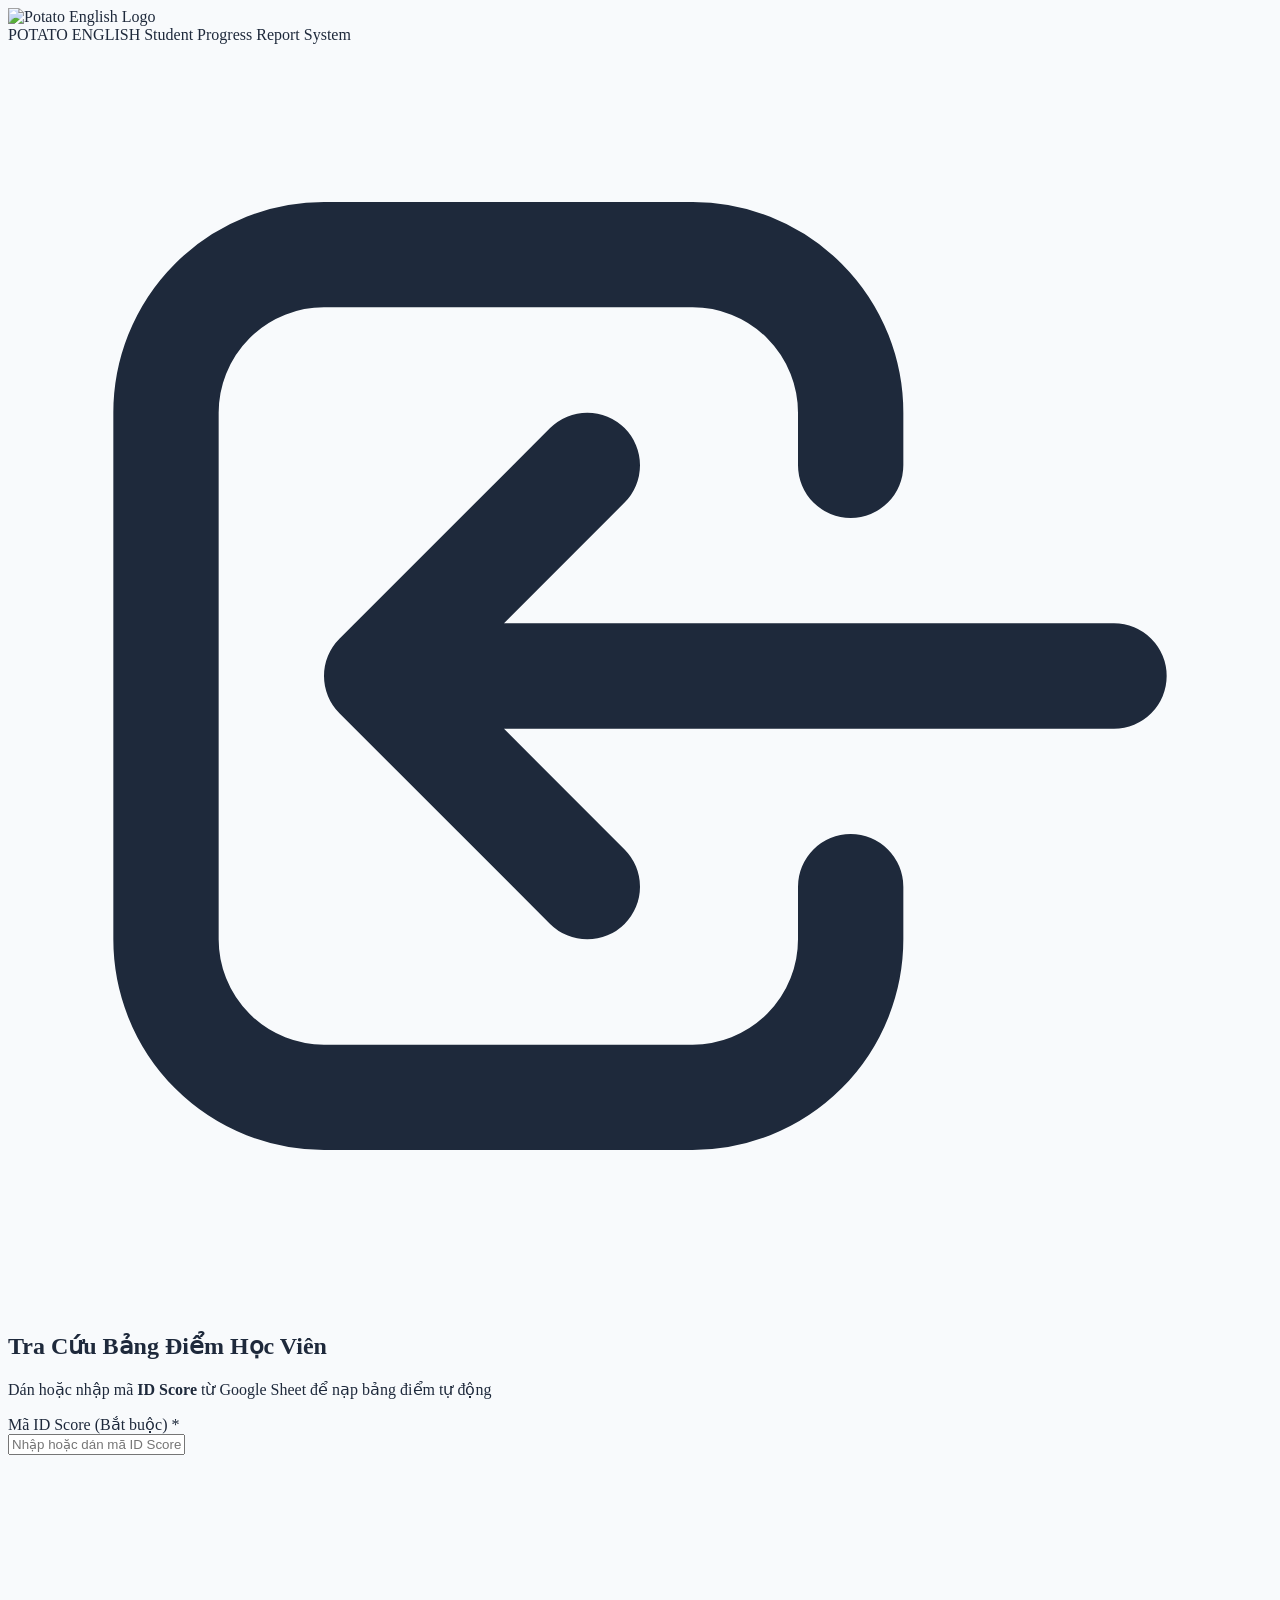
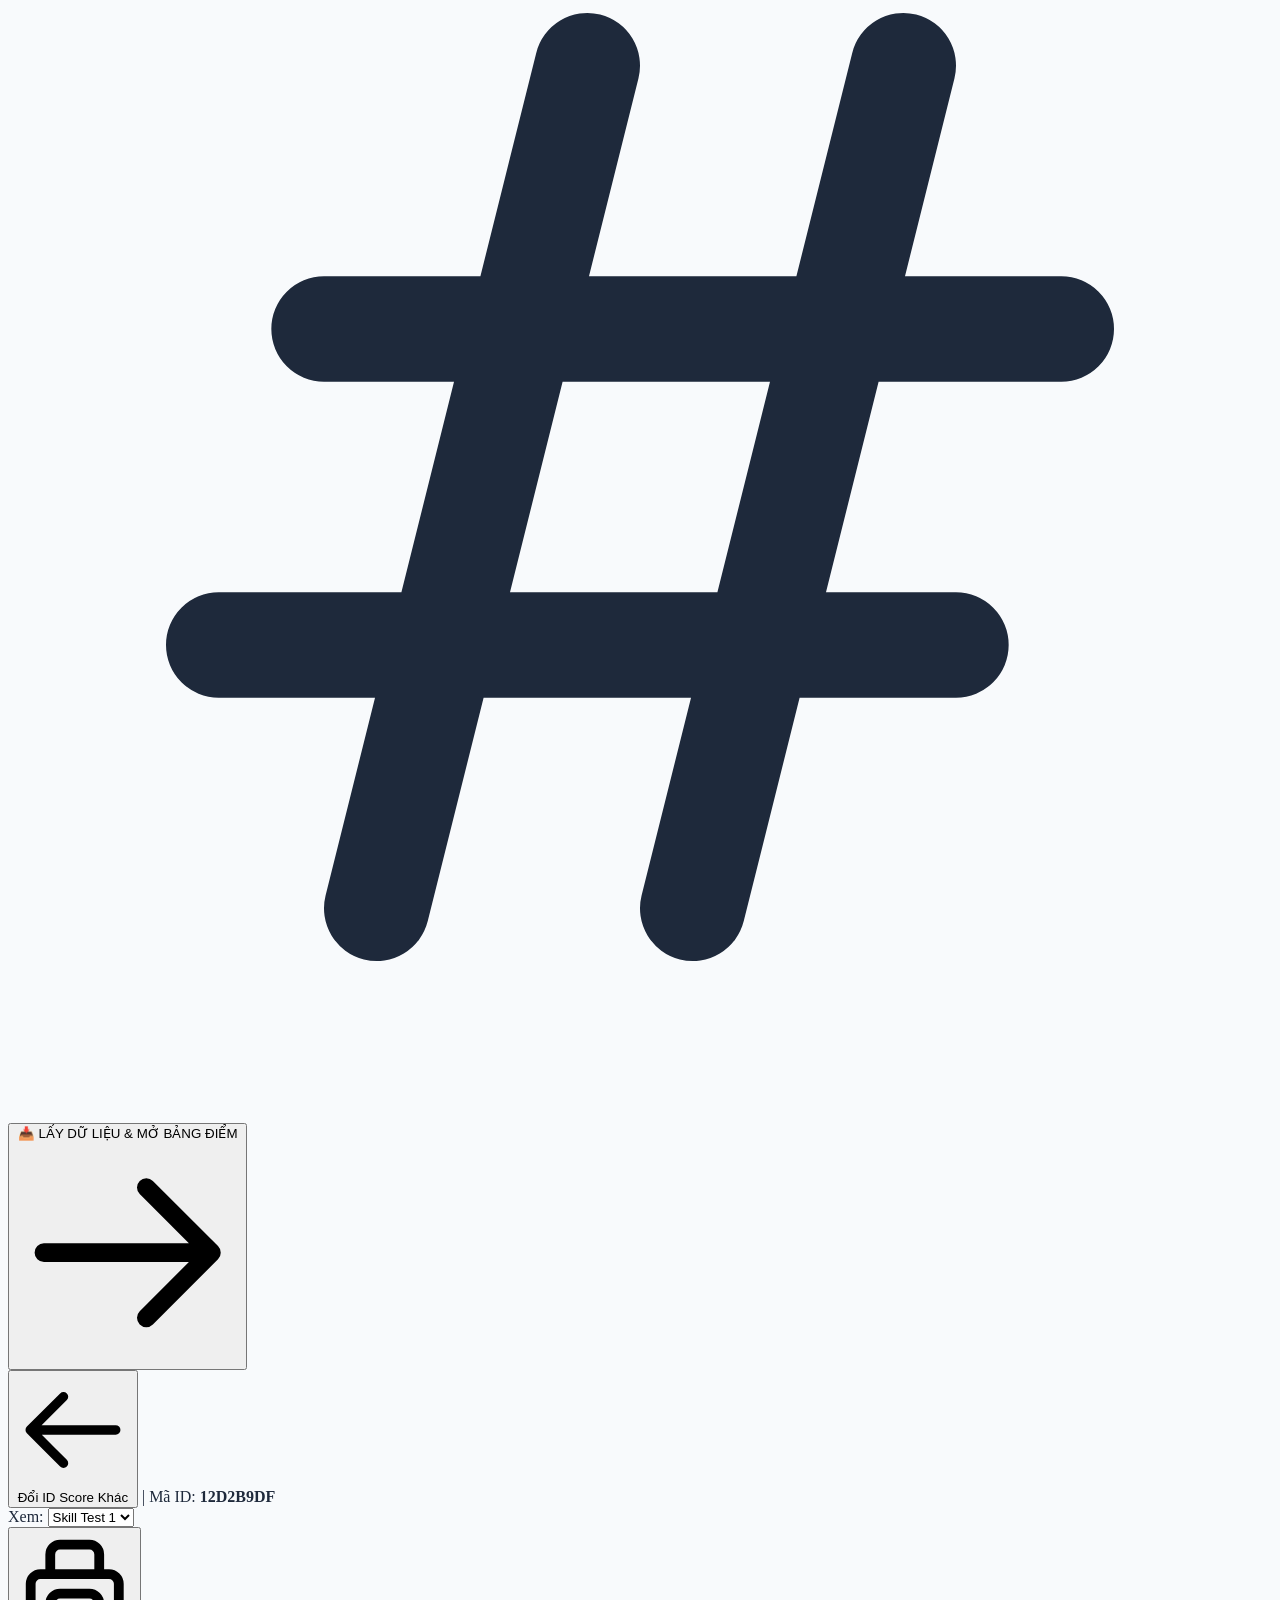
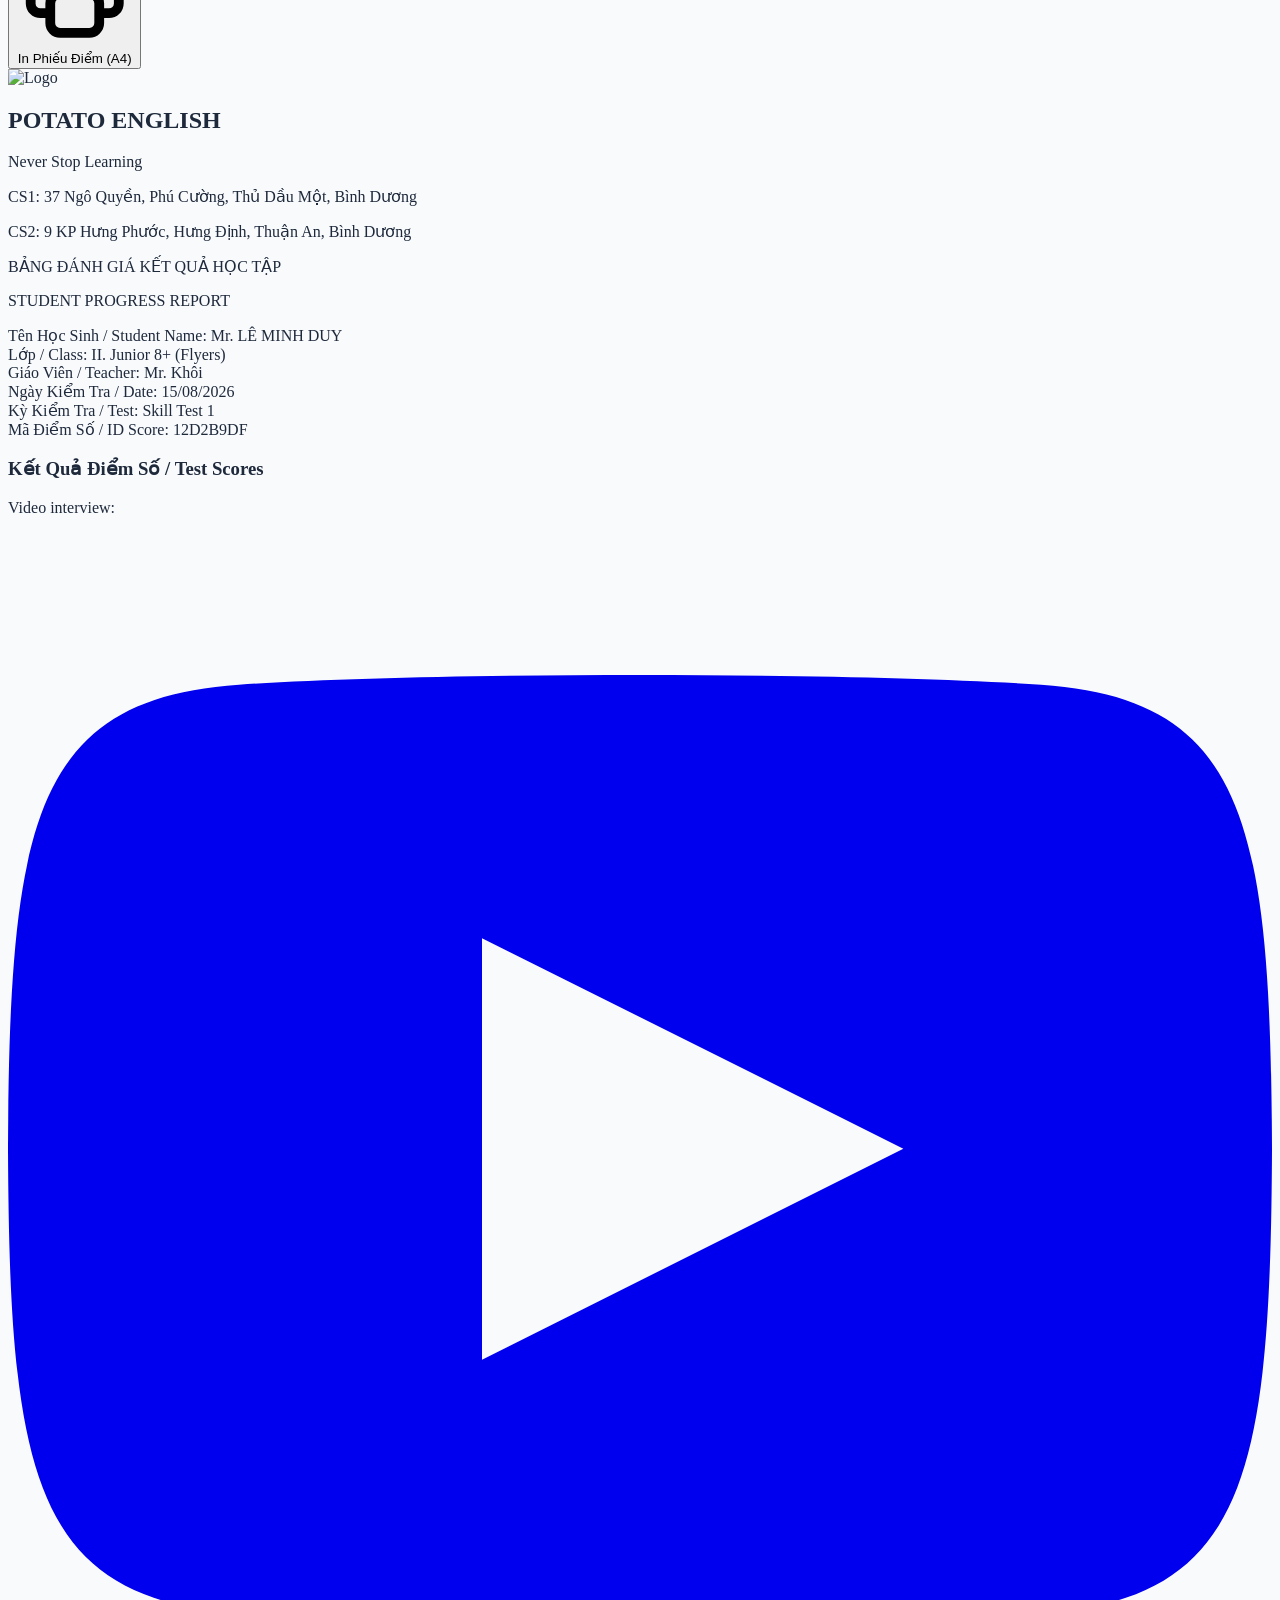
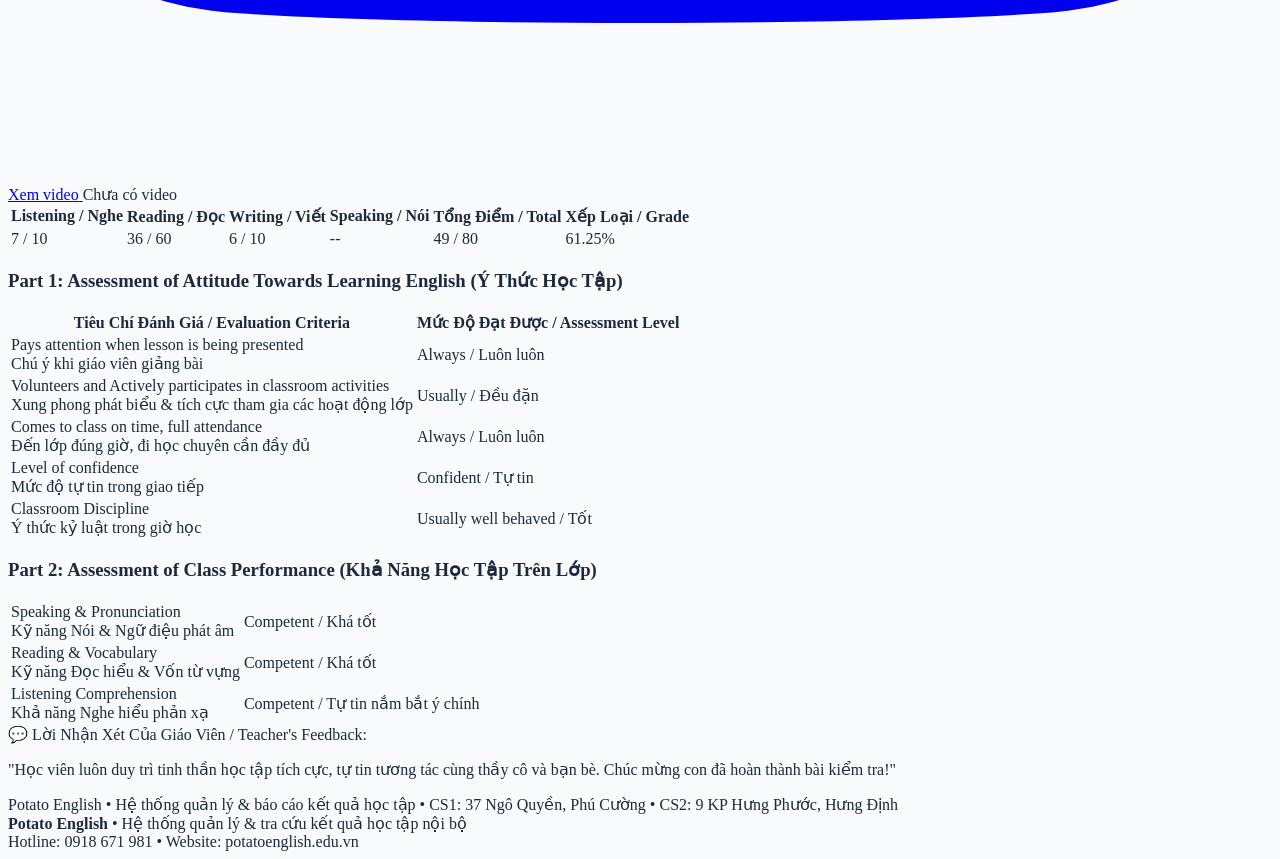
==== commit 9d54df13: "Update form header with full addresses for CS1 and CS2 on separate lines" ====
--- a/score.html
+++ b/score.html
@@ -205,7 +205,10 @@
               <div>
                 <h1 class="font-display font-extrabold text-2xl print:text-xl text-potato-navy tracking-tight leading-tight">POTATO ENGLISH</h1>
                 <p class="text-xs print:text-[10px] text-potato-tan font-bold tracking-wider uppercase">Never Stop Learning</p>
-                <p class="text-[11px] print:text-[9px] text-slate-500 mt-0.5">CS1: 37 Ngô Quyền, Phú Cường • CS2: 9 KP Hưng Phước, Hưng Định</p>
+                <div class="mt-0.5 space-y-0.5 text-[10.5px] print:text-[8.5px] text-slate-500 leading-tight">
+                  <p>CS1: 37 Ngô Quyền, Phú Cường, Thủ Dầu Một, Bình Dương</p>
+                  <p>CS2: 9 KP Hưng Phước, Hưng Định, Thuận An, Bình Dương</p>
+                </div>
               </div>
             </div>
             
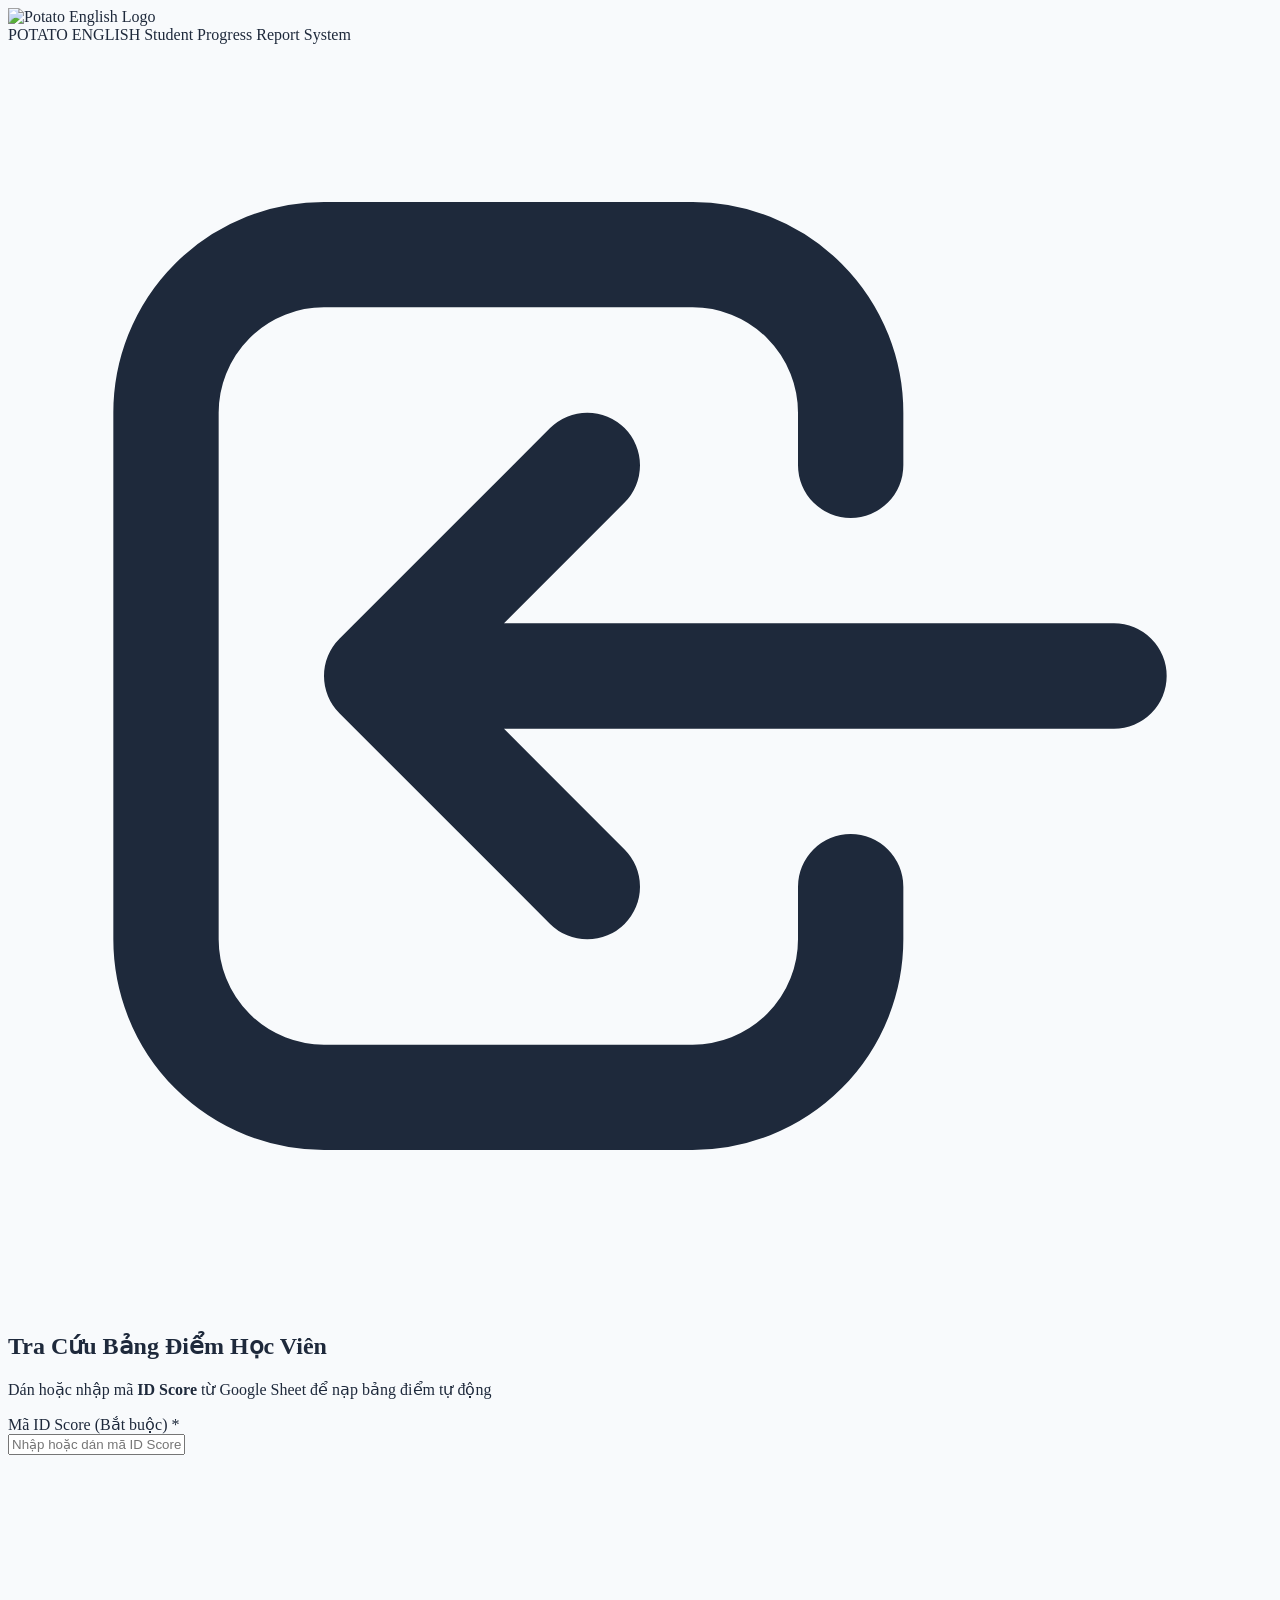
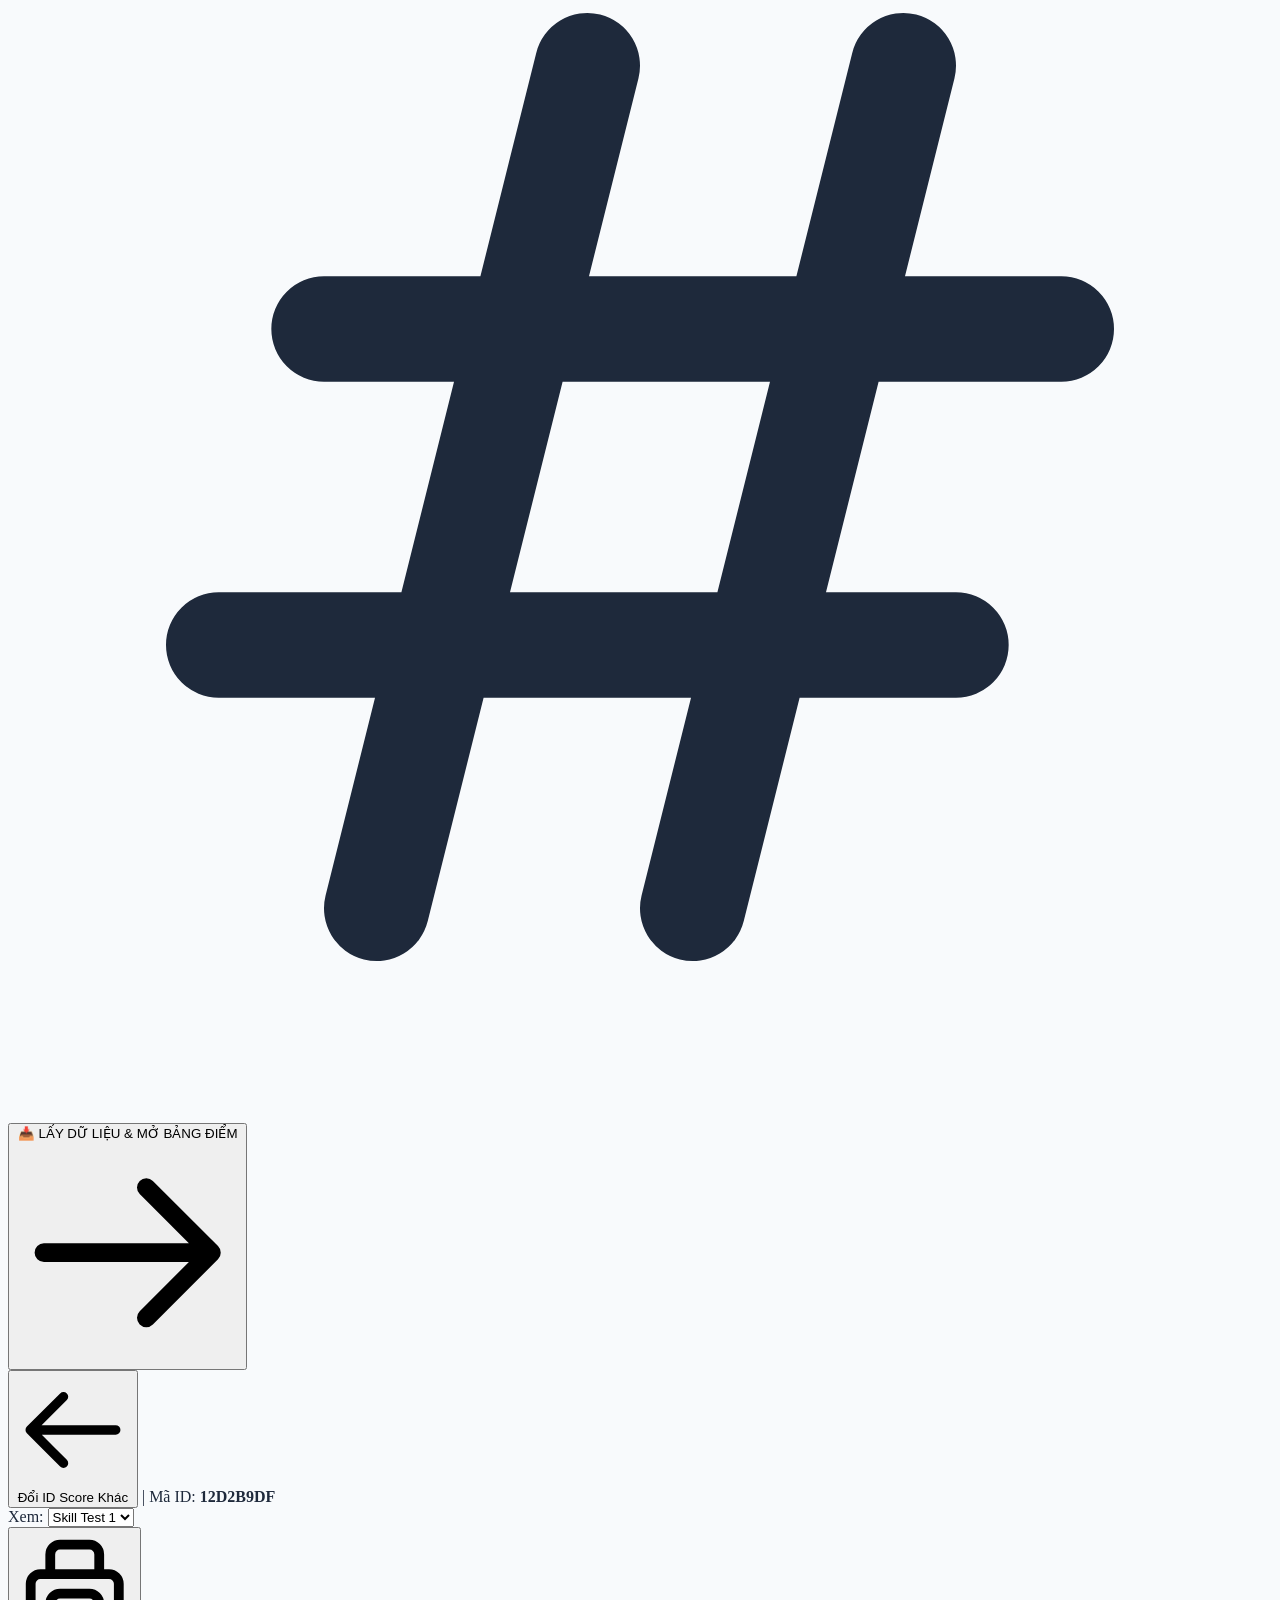
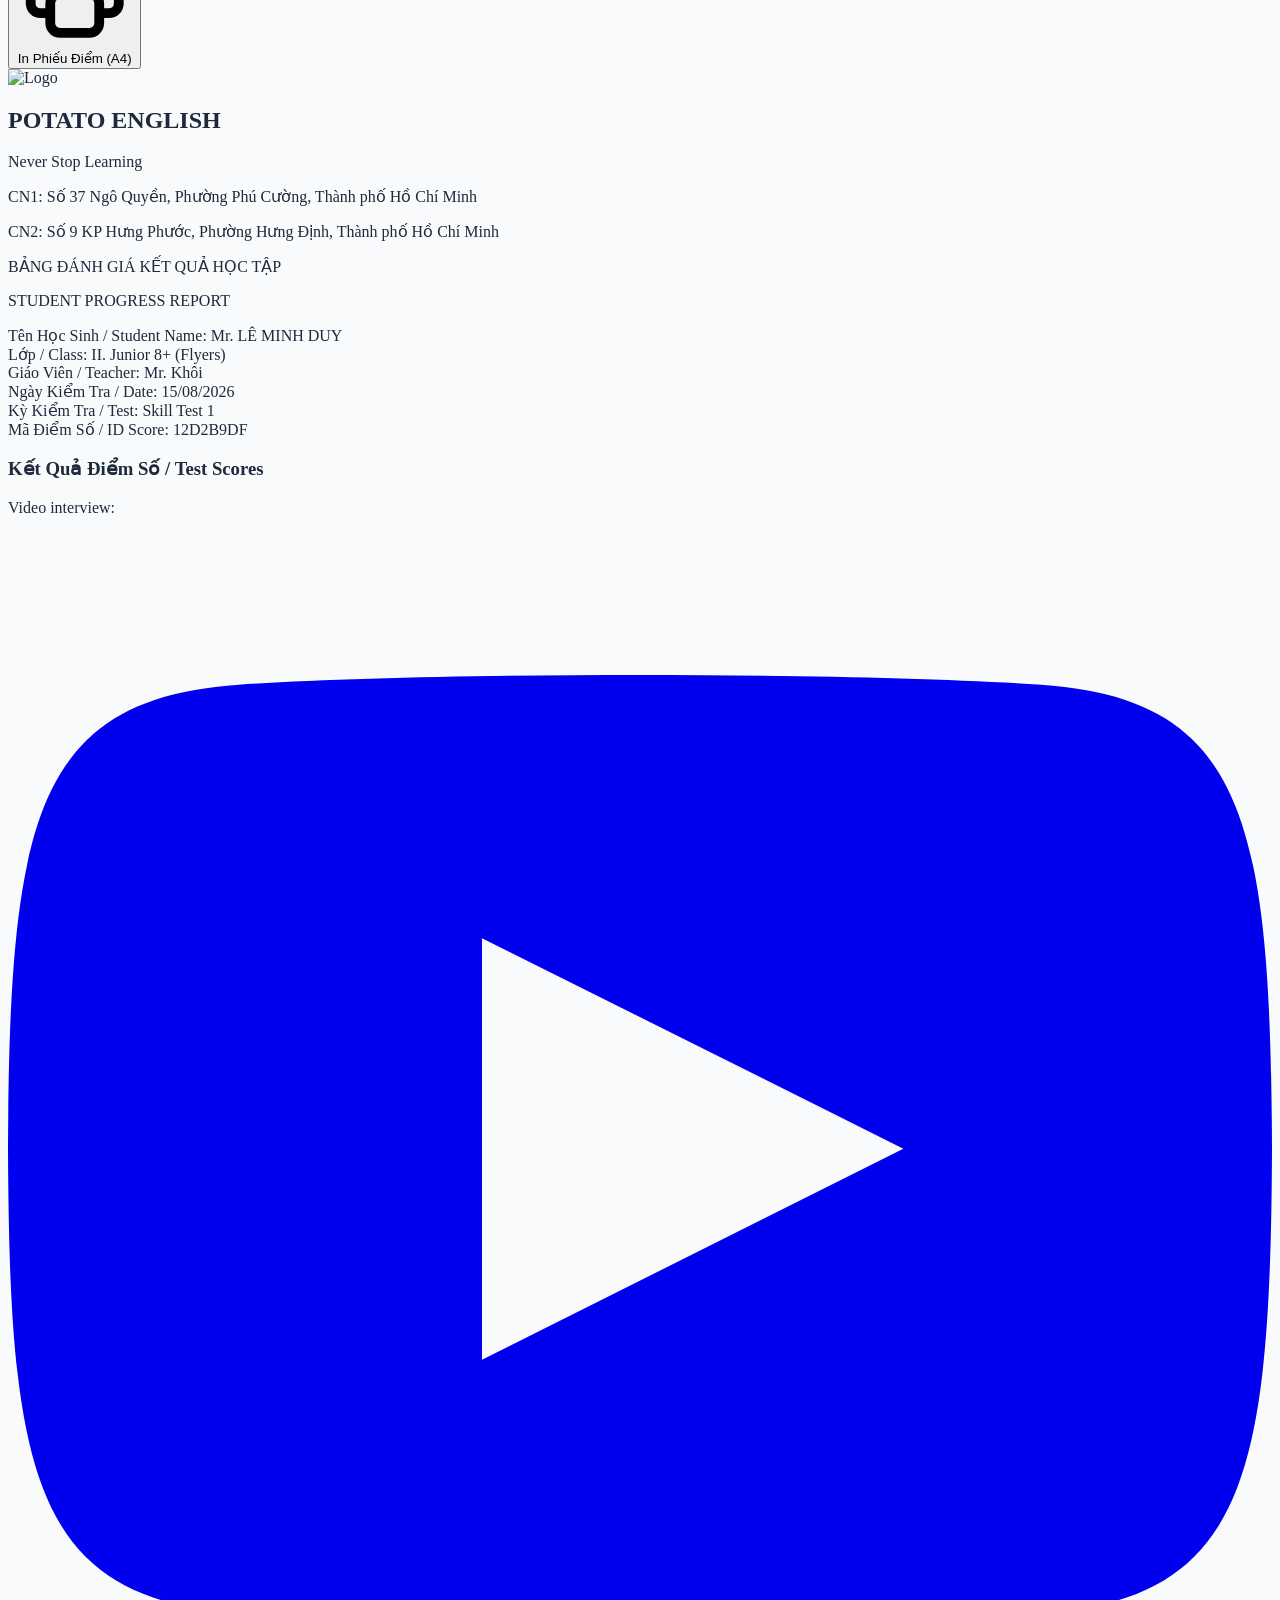
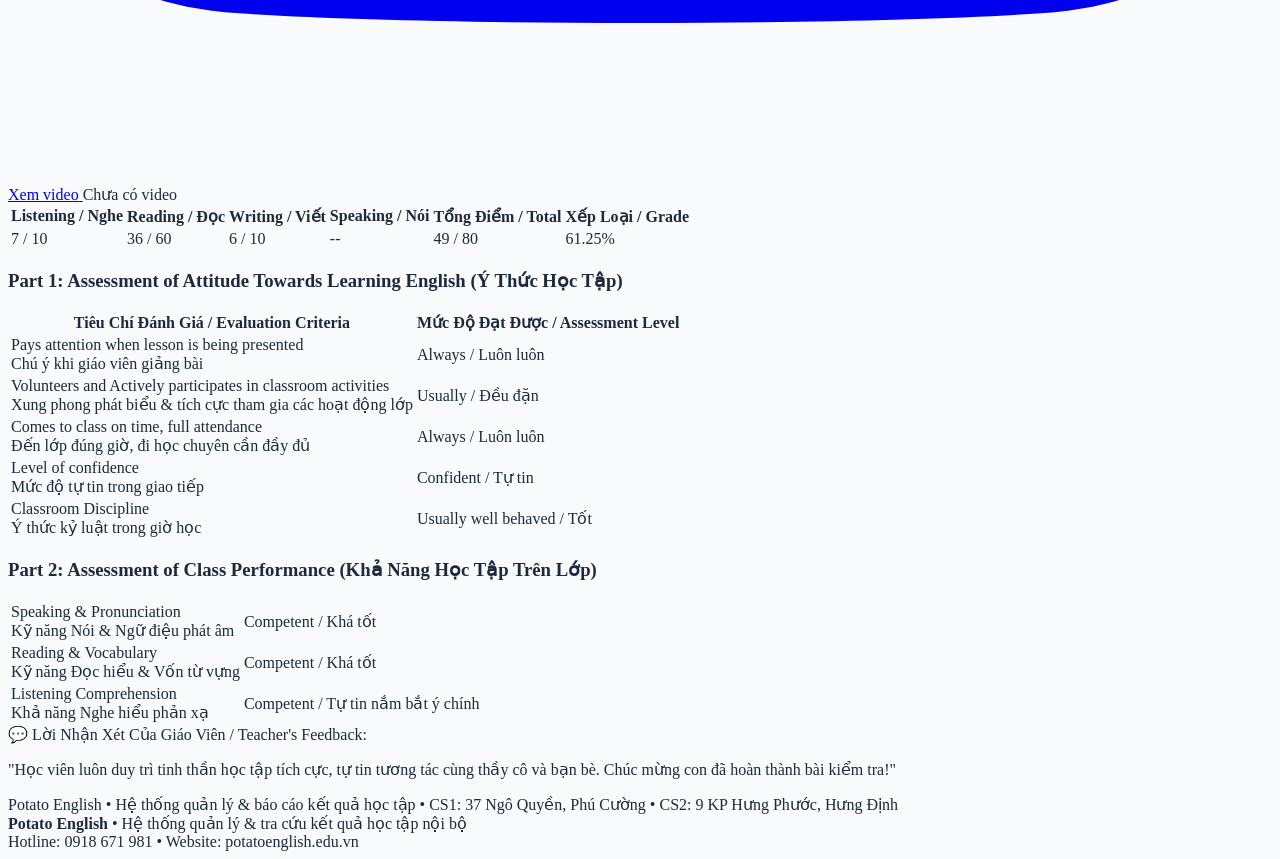
==== commit 8ae7972b: "Update CN1 and CN2 addresses in report header to Ho Chi Minh City" ====
--- a/score.html
+++ b/score.html
@@ -206,8 +206,8 @@
                 <h1 class="font-display font-extrabold text-2xl print:text-xl text-potato-navy tracking-tight leading-tight">POTATO ENGLISH</h1>
                 <p class="text-xs print:text-[10px] text-potato-tan font-bold tracking-wider uppercase">Never Stop Learning</p>
                 <div class="mt-0.5 space-y-0.5 text-[10.5px] print:text-[8.5px] text-slate-500 leading-tight">
-                  <p>CS1: 37 Ngô Quyền, Phú Cường, Thủ Dầu Một, Bình Dương</p>
-                  <p>CS2: 9 KP Hưng Phước, Hưng Định, Thuận An, Bình Dương</p>
+                  <p>CN1: Số 37 Ngô Quyền, Phường Phú Cường, Thành phố Hồ Chí Minh</p>
+                  <p>CN2: Số 9 KP Hưng Phước, Phường Hưng Định, Thành phố Hồ Chí Minh</p>
                 </div>
               </div>
             </div>
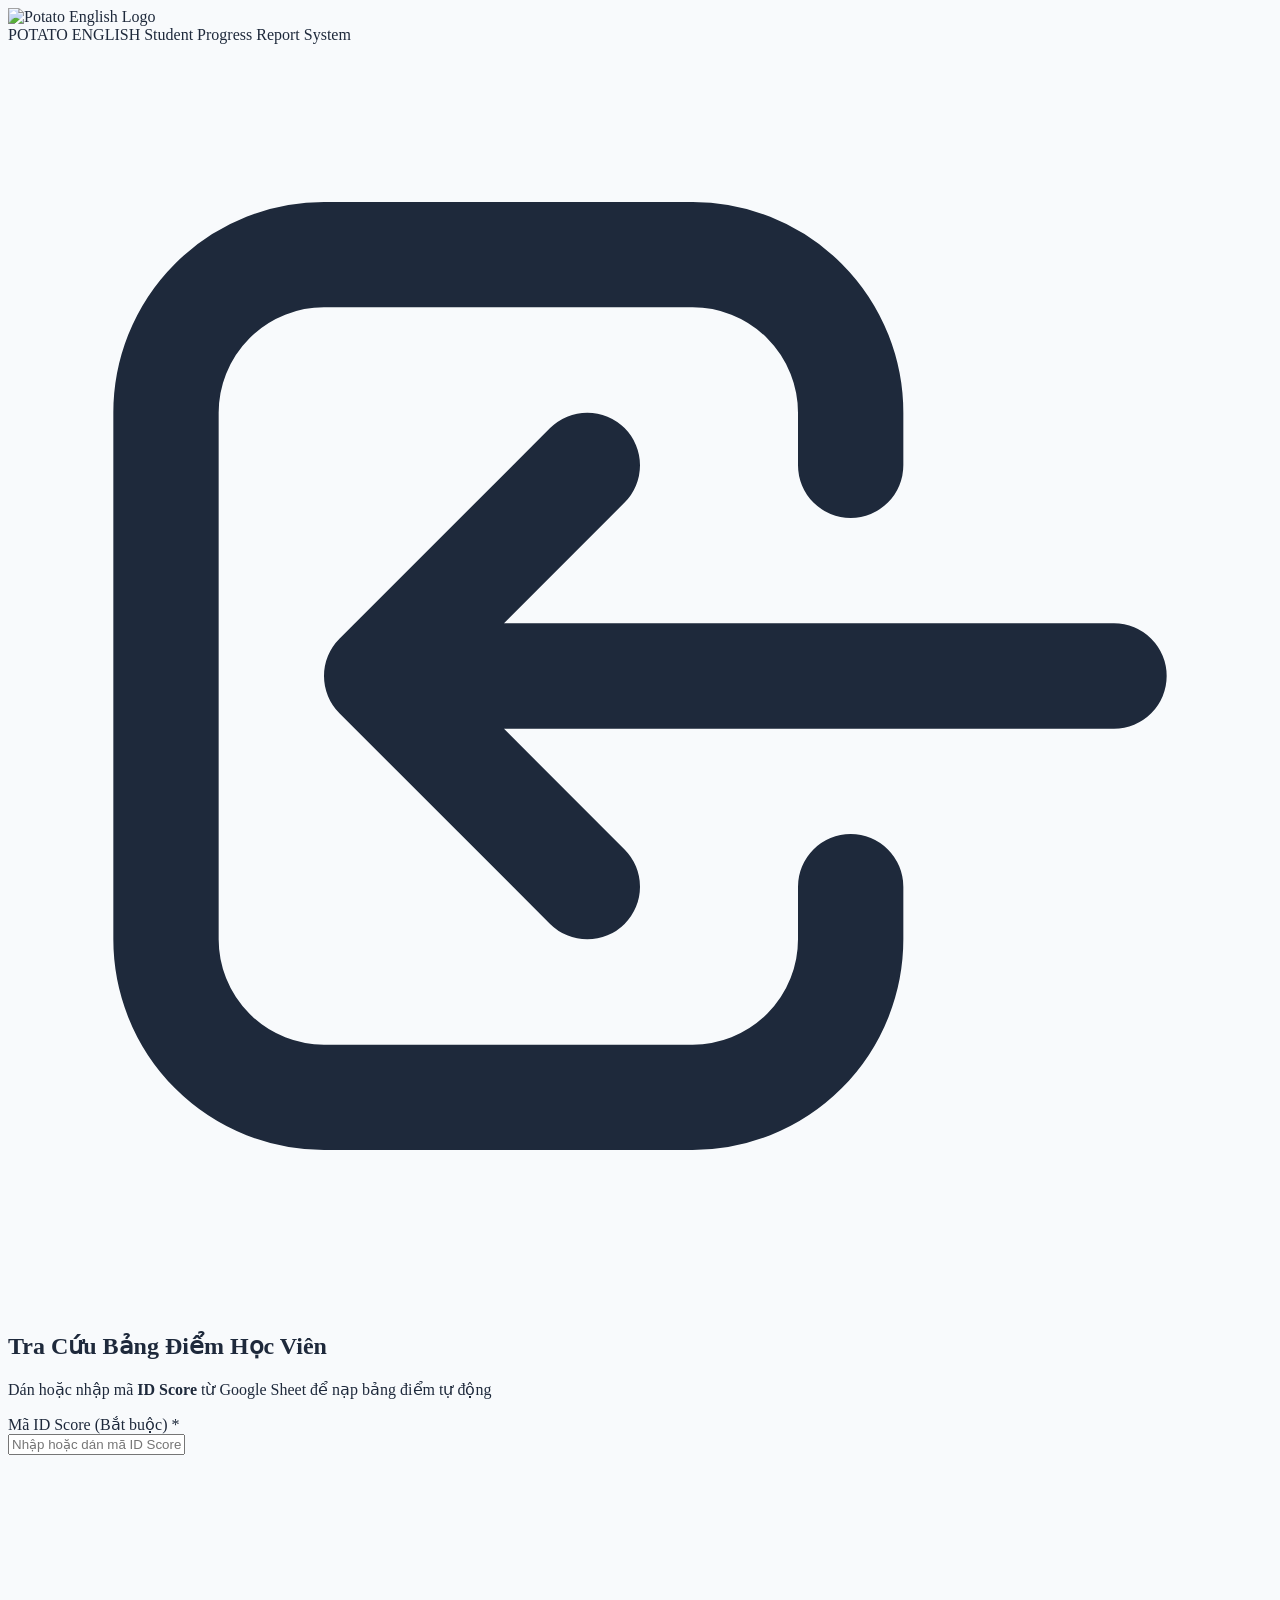
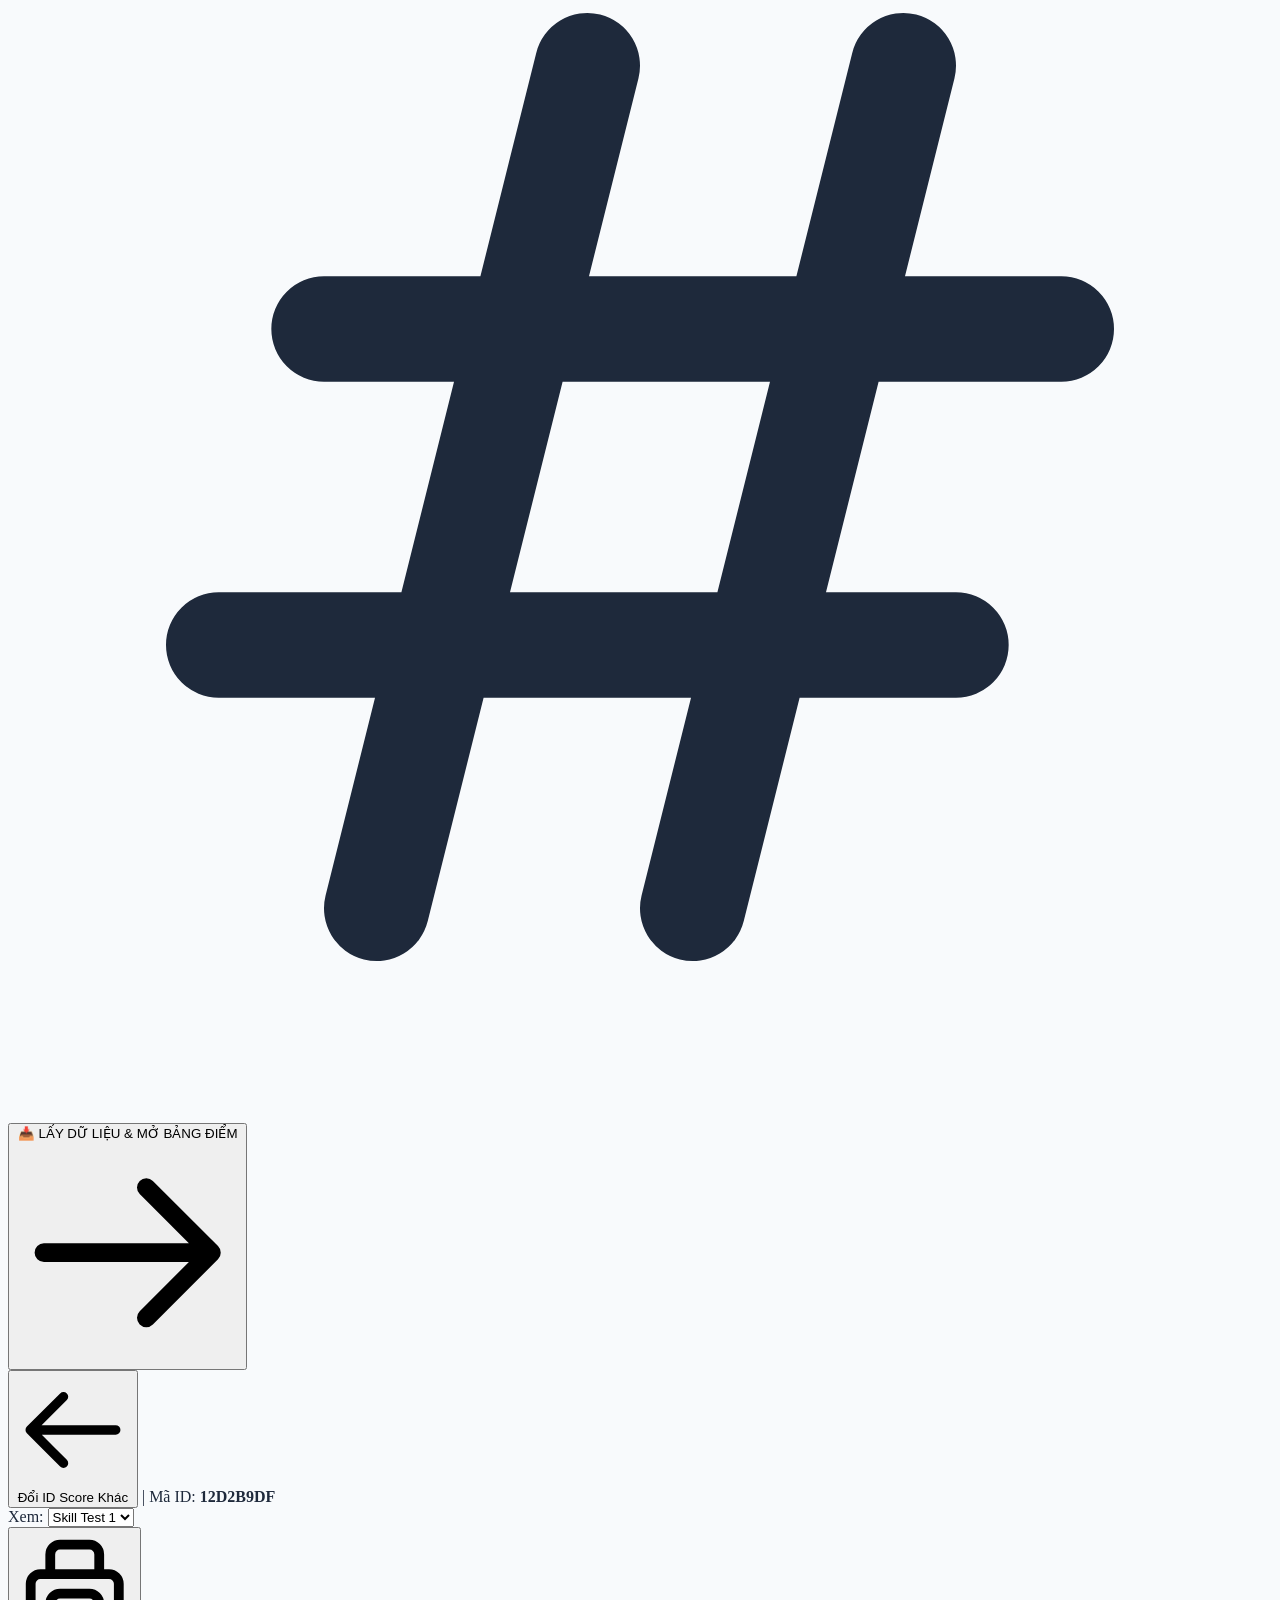
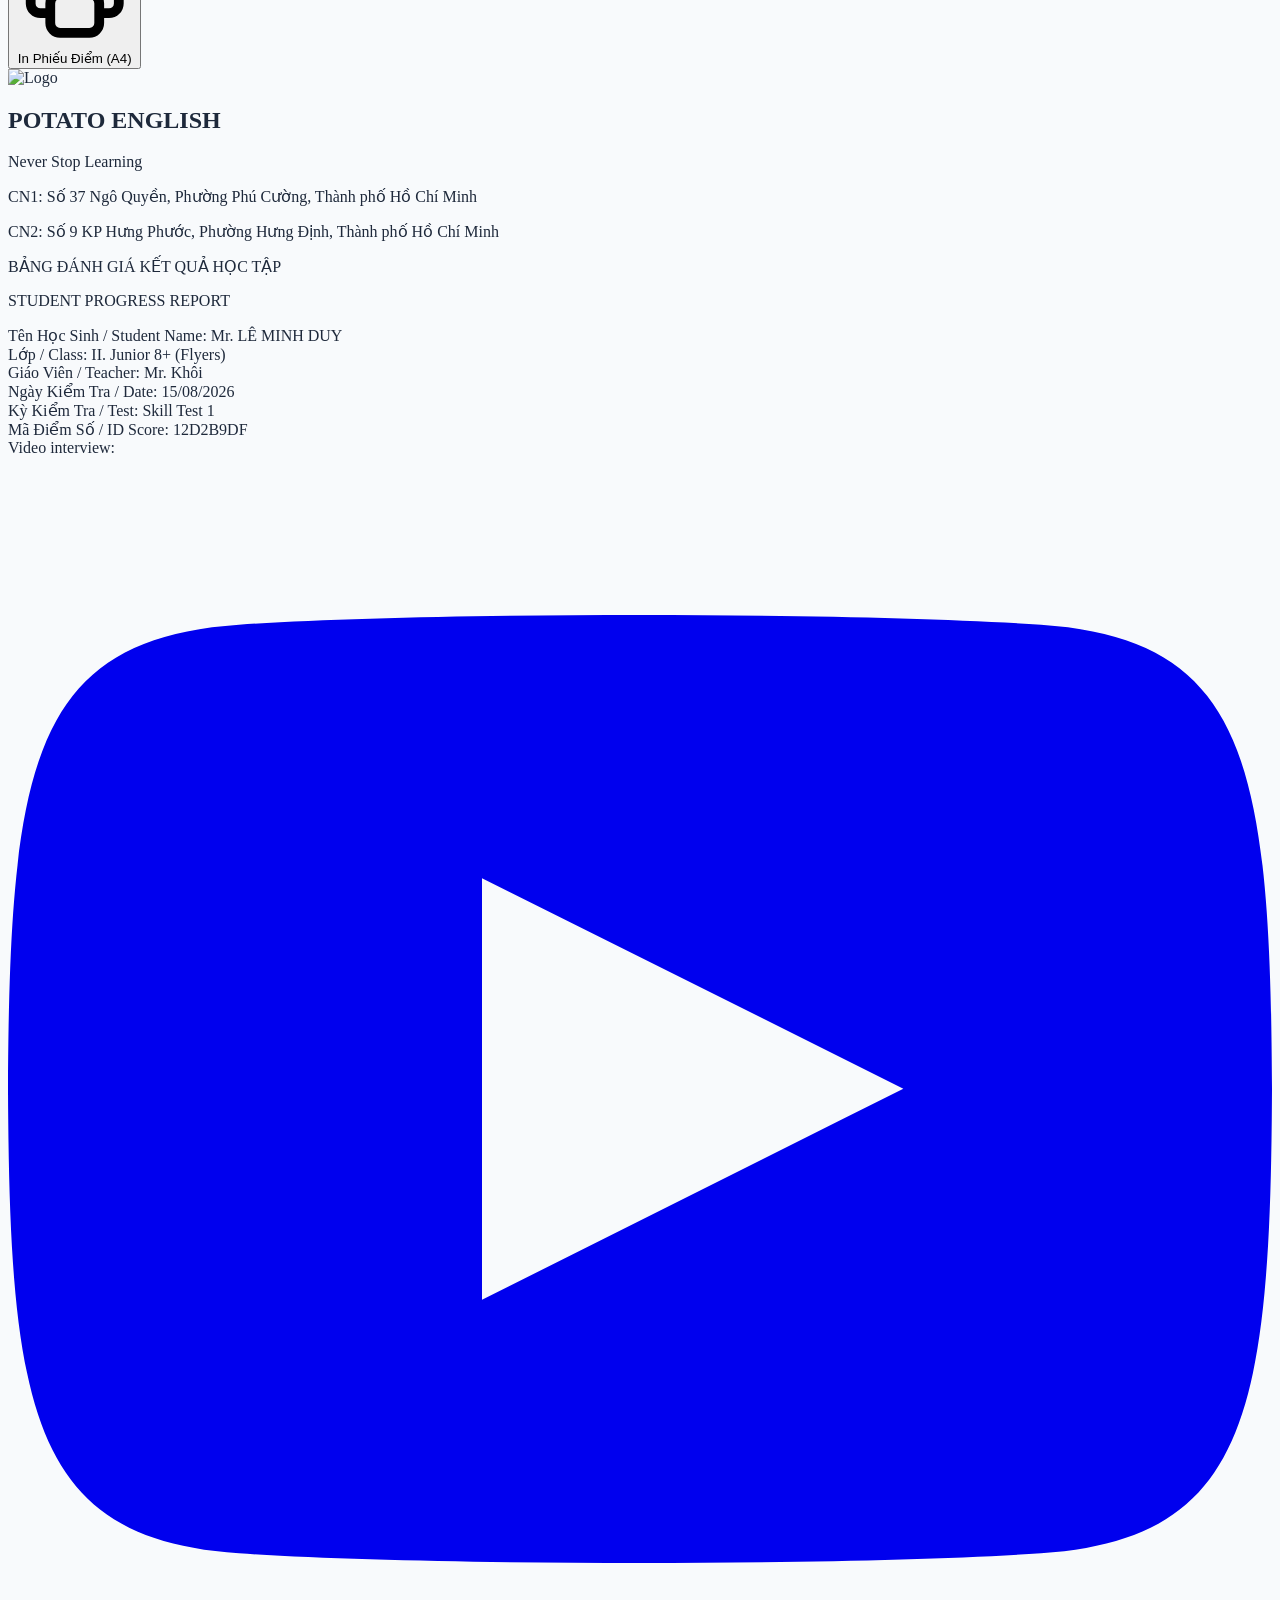
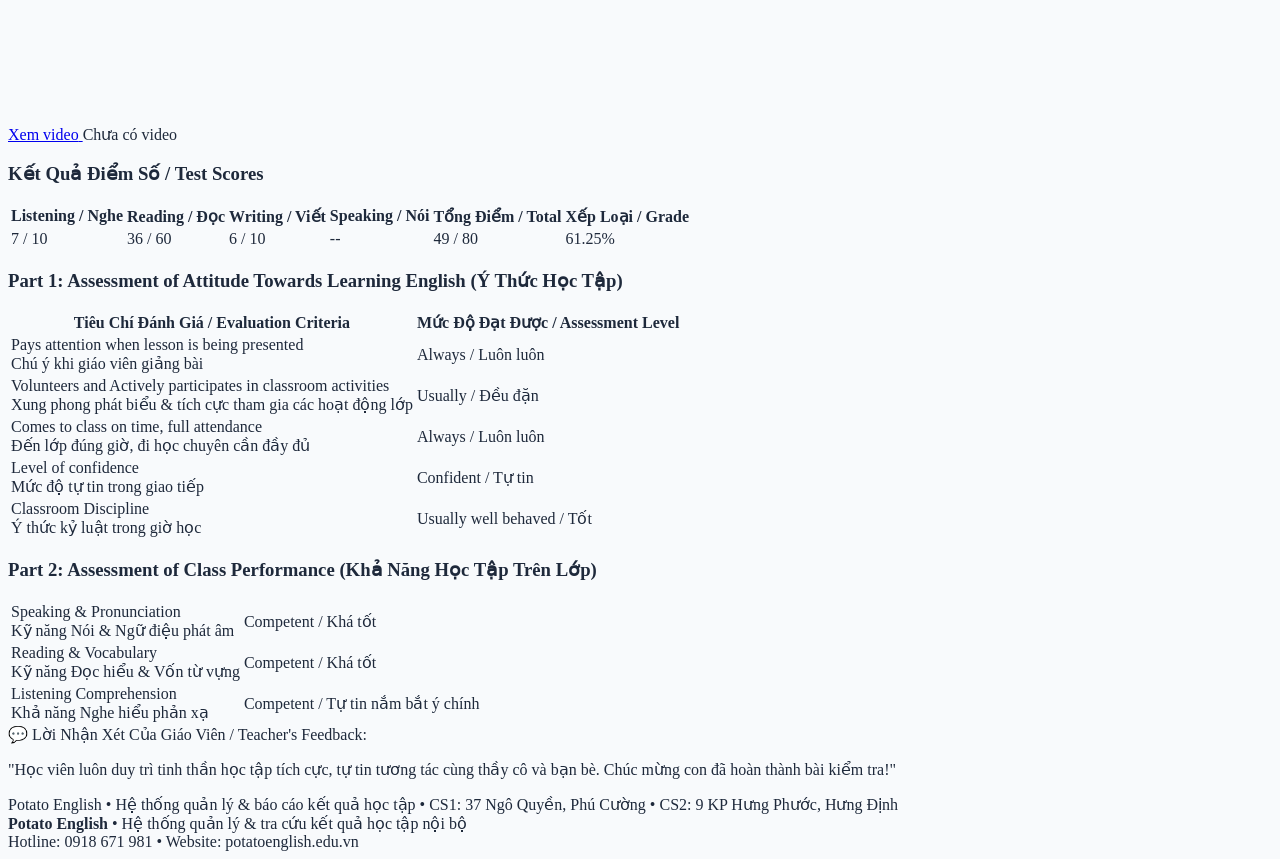
==== commit cfc34208: "Position Video Interview button inside student info box on the right as requested" ====
--- a/score.html
+++ b/score.html
@@ -223,52 +223,55 @@
 
         <!-- THÔNG TIN HỌC VIÊN & LỚP HỌC (GRID) -->
         <div class="bg-slate-50/80 rounded-xl p-3.5 print:p-3 border border-slate-200 mb-3.5 print:mb-3">
-          <div class="grid grid-cols-2 sm:grid-cols-3 print:grid-cols-3 gap-y-2 gap-x-4 text-xs print:text-[11px]">
-            <div>
-              <span class="text-[11px] print:text-[9.5px] font-medium text-slate-500 block mb-0.5">Tên Học Sinh / Student Name:</span>
-              <span id="fieldStudentName" class="font-bold text-potato-navy text-base print:text-sm">Mr. LÊ MINH DUY</span>
+          <div class="flex flex-col sm:flex-row print:flex-row items-stretch gap-3.5 text-xs print:text-[11px]">
+            <!-- 3 CỘT THÔNG TIN HỌC VIÊN (6 Ô) -->
+            <div class="grid grid-cols-2 sm:grid-cols-3 print:grid-cols-3 gap-y-2 gap-x-4 flex-1">
+              <div>
+                <span class="text-[11px] print:text-[9.5px] font-medium text-slate-500 block mb-0.5">Tên Học Sinh / Student Name:</span>
+                <span id="fieldStudentName" class="font-bold text-potato-navy text-base print:text-sm">Mr. LÊ MINH DUY</span>
+              </div>
+              <div>
+                <span class="text-[11px] print:text-[9.5px] font-medium text-slate-500 block mb-0.5">Lớp / Class:</span>
+                <span id="fieldClassId" class="font-bold text-slate-800 text-sm print:text-xs">II. Junior 8+ (Flyers)</span>
+              </div>
+              <div>
+                <span class="text-[11px] print:text-[9.5px] font-medium text-slate-500 block mb-0.5">Giáo Viên / Teacher:</span>
+                <span id="fieldTeacher" class="font-bold text-slate-800 text-sm print:text-xs">Mr. Khôi</span>
+              </div>
+              <div>
+                <span class="text-[11px] print:text-[9.5px] font-medium text-slate-500 block mb-0.5">Ngày Kiểm Tra / Date:</span>
+                <span id="fieldTestDate" class="font-medium text-slate-800 text-sm print:text-xs">15/08/2026</span>
+              </div>
+              <div>
+                <span class="text-[11px] print:text-[9.5px] font-medium text-slate-500 block mb-0.5">Kỳ Kiểm Tra / Test:</span>
+                <span id="fieldTestType" class="font-bold text-potato-blue text-sm print:text-xs">Skill Test 1</span>
+              </div>
+              <div>
+                <span class="text-[11px] print:text-[9.5px] font-medium text-slate-500 block mb-0.5">Mã Điểm Số / ID Score:</span>
+                <span id="fieldIdScore" class="font-mono font-bold text-potato-tanDark text-sm print:text-xs">12D2B9DF</span>
+              </div>
             </div>
-            <div>
-              <span class="text-[11px] print:text-[9.5px] font-medium text-slate-500 block mb-0.5">Lớp / Class:</span>
-              <span id="fieldClassId" class="font-bold text-slate-800 text-sm print:text-xs">II. Junior 8+ (Flyers)</span>
-            </div>
-            <div>
-              <span class="text-[11px] print:text-[9.5px] font-medium text-slate-500 block mb-0.5">Giáo Viên / Teacher:</span>
-              <span id="fieldTeacher" class="font-bold text-slate-800 text-sm print:text-xs">Mr. Khôi</span>
-            </div>
-            <div>
-              <span class="text-[11px] print:text-[9.5px] font-medium text-slate-500 block mb-0.5">Ngày Kiểm Tra / Date:</span>
-              <span id="fieldTestDate" class="font-medium text-slate-800 text-sm print:text-xs">15/08/2026</span>
-            </div>
-            <div>
-              <span class="text-[11px] print:text-[9.5px] font-medium text-slate-500 block mb-0.5">Kỳ Kiểm Tra / Test:</span>
-              <span id="fieldTestType" class="font-bold text-potato-blue text-sm print:text-xs">Skill Test 1</span>
-            </div>
-            <div>
-              <span class="text-[11px] print:text-[9.5px] font-medium text-slate-500 block mb-0.5">Mã Điểm Số / ID Score:</span>
-              <span id="fieldIdScore" class="font-mono font-bold text-potato-tanDark text-sm print:text-xs">12D2B9DF</span>
+
+            <!-- PHẦN XEM VIDEO INTERVIEW (KHUNG BÊN PHẢI THEO KHOANH ĐỎ) -->
+            <div id="videoInterviewContainer" class="flex flex-col items-center justify-center border-t sm:border-t-0 sm:border-l print:border-t-0 print:border-l border-slate-200/80 pt-2.5 sm:pt-0 sm:pl-3.5 print:pt-0 print:pl-3.5 sm:w-36 print:w-36 flex-shrink-0 text-center">
+              <div class="bg-white/90 border border-slate-200 rounded-xl p-2.5 w-full h-full flex flex-col items-center justify-center shadow-xs">
+                <span class="text-[11px] print:text-[9.5px] font-bold text-slate-600 mb-1.5 block whitespace-nowrap">Video interview:</span>
+                <a id="btnWatchVideo" href="#" target="_blank" rel="noopener noreferrer" class="inline-flex items-center justify-center space-x-1.5 px-3 py-1.5 bg-red-600 hover:bg-red-700 text-white font-semibold rounded-lg shadow-xs transition text-xs print:text-[10px] w-full">
+                  <svg class="w-3.5 h-3.5 flex-shrink-0" fill="currentColor" viewBox="0 0 24 24"><path d="M19.615 3.184c-3.604-.246-11.631-.245-15.23 0-3.897.266-4.356 2.62-4.385 8.816.029 6.185.484 8.549 4.385 8.816 3.6.245 11.626.246 15.23 0 3.897-.266 4.356-2.62 4.385-8.816-.029-6.185-.484-8.549-4.385-8.816zm-10.615 12.816v-8l8 3.993-8 4.007z"/></svg>
+                  <span>Xem video</span>
+                </a>
+                <span id="fieldVideoLinkEmpty" class="text-slate-400 italic text-[11px] print:text-[9.5px] hidden">Chưa có video</span>
+              </div>
             </div>
           </div>
         </div>
 
         <!-- BẢNG ĐIỂM KỸ NĂNG (SCORES) -->
         <div class="mb-3.5 print:mb-3">
-          <div class="flex items-center justify-between mb-1.5 flex-wrap gap-2">
-            <h3 class="text-xs print:text-[11px] font-bold text-potato-navy uppercase tracking-wider flex items-center">
-              <span class="w-1.5 h-1.5 rounded-full bg-potato-tan mr-1.5"></span>
-              Kết Quả Điểm Số / Test Scores
-            </h3>
-
-            <!-- Nút xem Video Interview cùng dòng với kết quả, nằm bên phải sau cùng -->
-            <div id="videoInterviewContainer" class="flex items-center space-x-1.5">
-              <span class="text-[11px] print:text-[9.5px] font-semibold text-slate-500">Video interview:</span>
-              <a id="btnWatchVideo" href="#" target="_blank" rel="noopener noreferrer" class="inline-flex items-center space-x-1 px-2.5 py-0.5 bg-red-600 hover:bg-red-700 text-white font-semibold rounded shadow-xs transition text-[11px] print:text-[9.5px]">
-                <svg class="w-3.5 h-3.5 flex-shrink-0" fill="currentColor" viewBox="0 0 24 24"><path d="M19.615 3.184c-3.604-.246-11.631-.245-15.23 0-3.897.266-4.356 2.62-4.385 8.816.029 6.185.484 8.549 4.385 8.816 3.6.245 11.626.246 15.23 0 3.897-.266 4.356-2.62 4.385-8.816-.029-6.185-.484-8.549-4.385-8.816zm-10.615 12.816v-8l8 3.993-8 4.007z"/></svg>
-                <span>Xem video</span>
-              </a>
-              <span id="fieldVideoLinkEmpty" class="text-slate-400 italic text-[11px] print:text-[9.5px] hidden">Chưa có video</span>
-            </div>
-          </div>
+          <h3 class="text-xs print:text-[11px] font-bold text-potato-navy uppercase tracking-wider mb-1.5 flex items-center">
+            <span class="w-1.5 h-1.5 rounded-full bg-potato-tan mr-1.5"></span>
+            Kết Quả Điểm Số / Test Scores
+          </h3>
           
           <div class="overflow-x-auto">
             <table class="w-full text-xs print:text-[11px] border-collapse border border-slate-300 rounded-lg">
